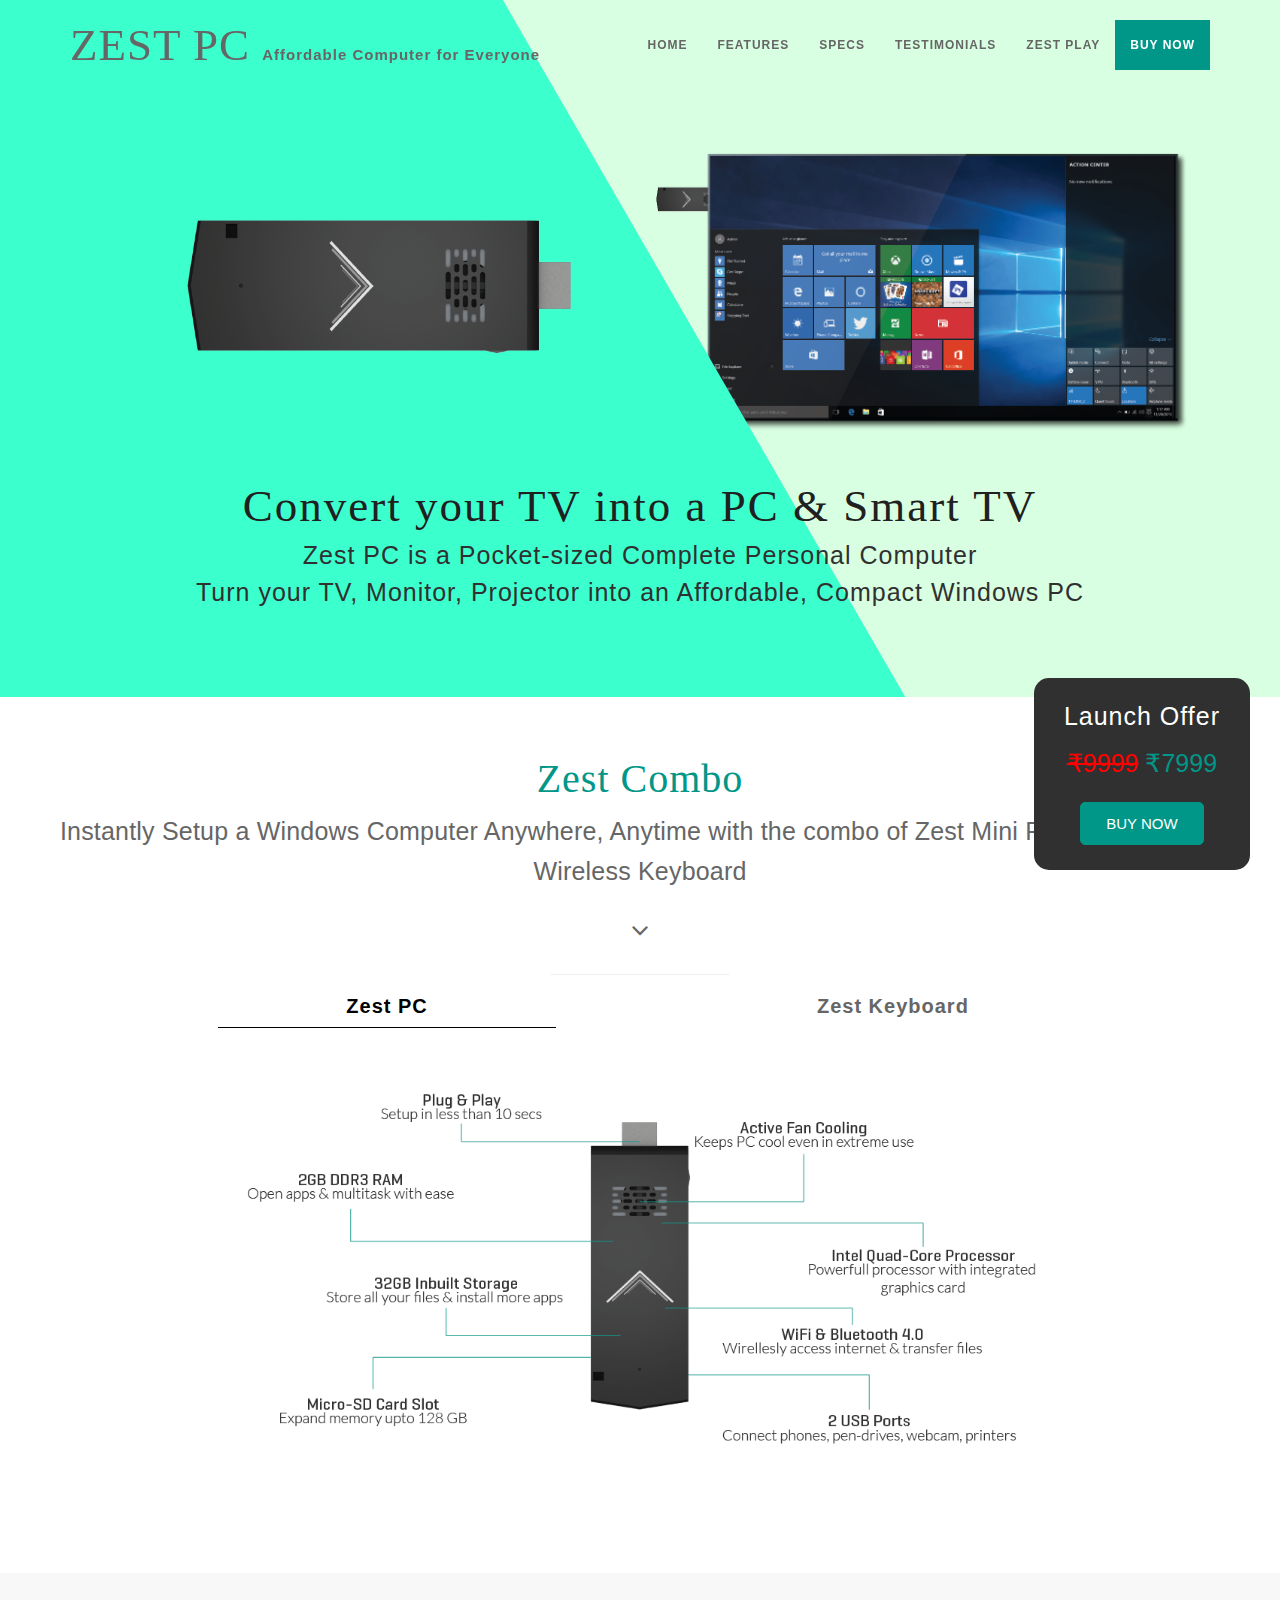
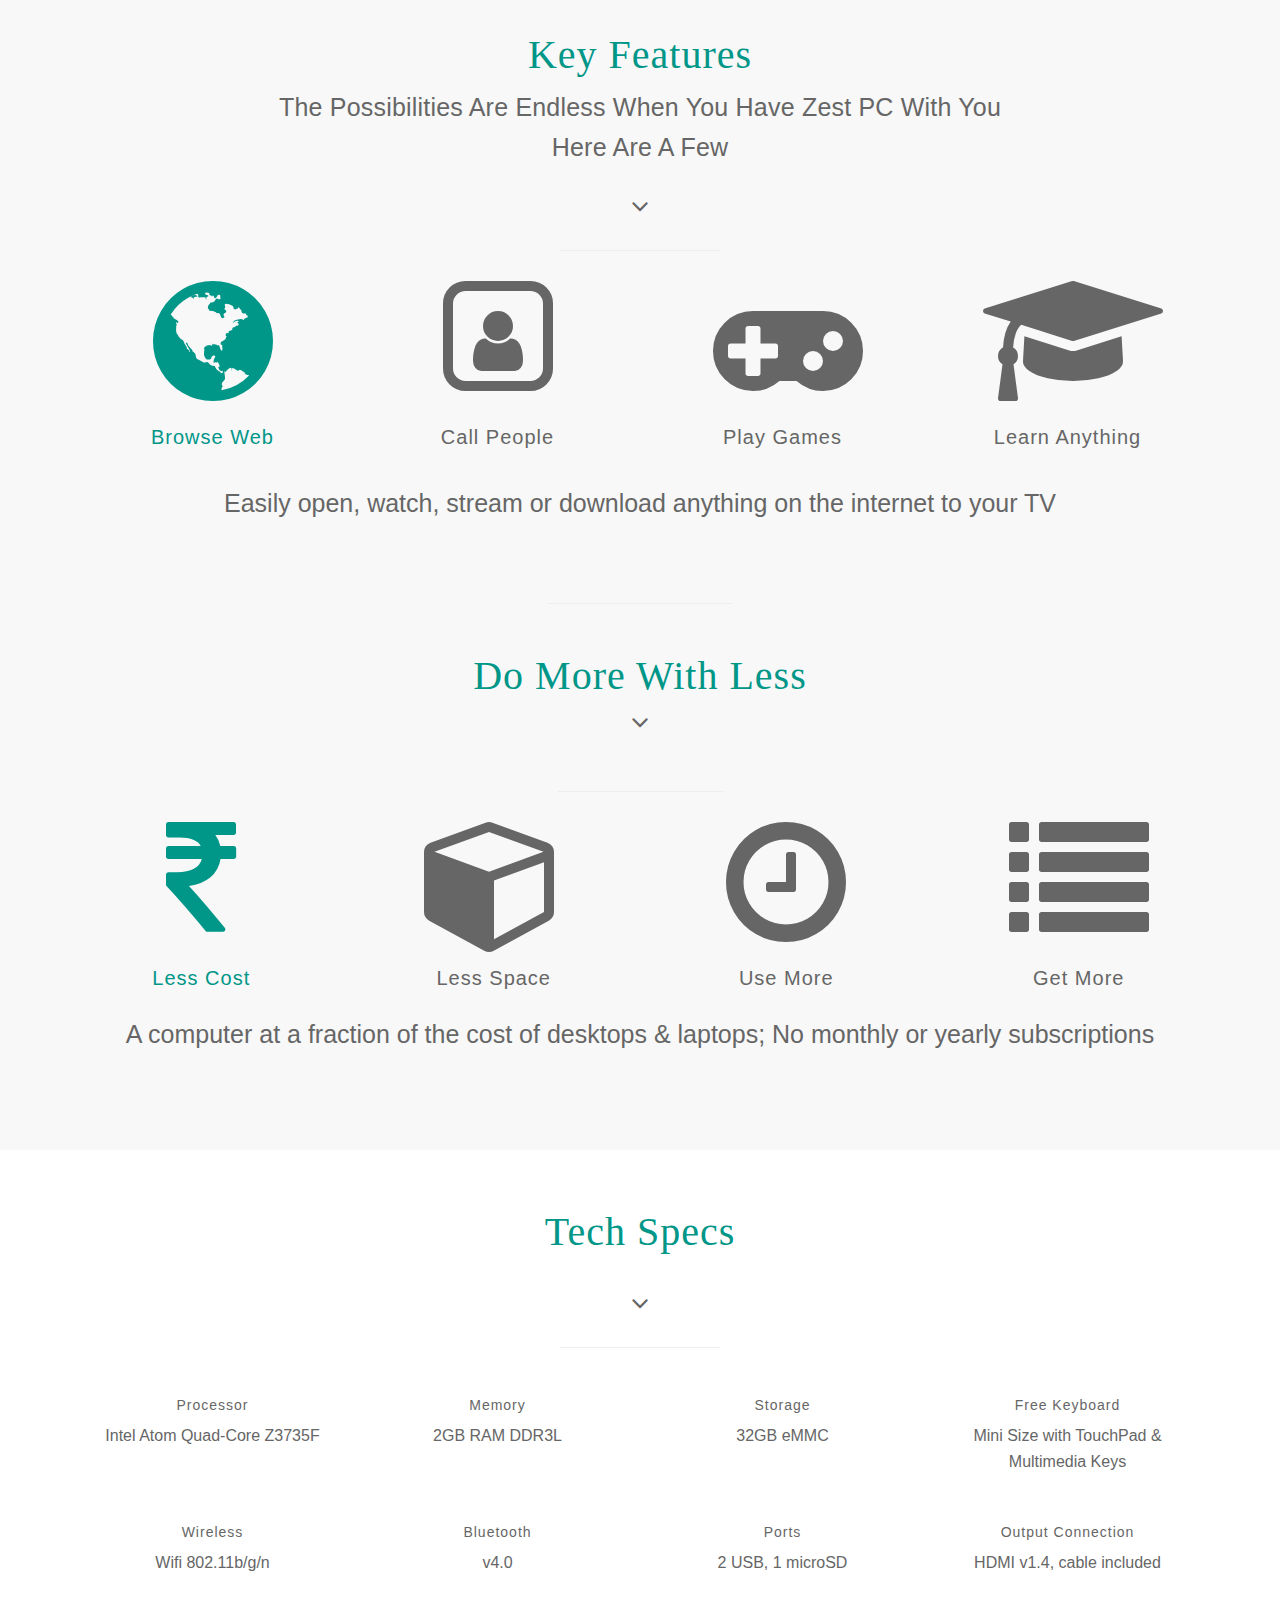
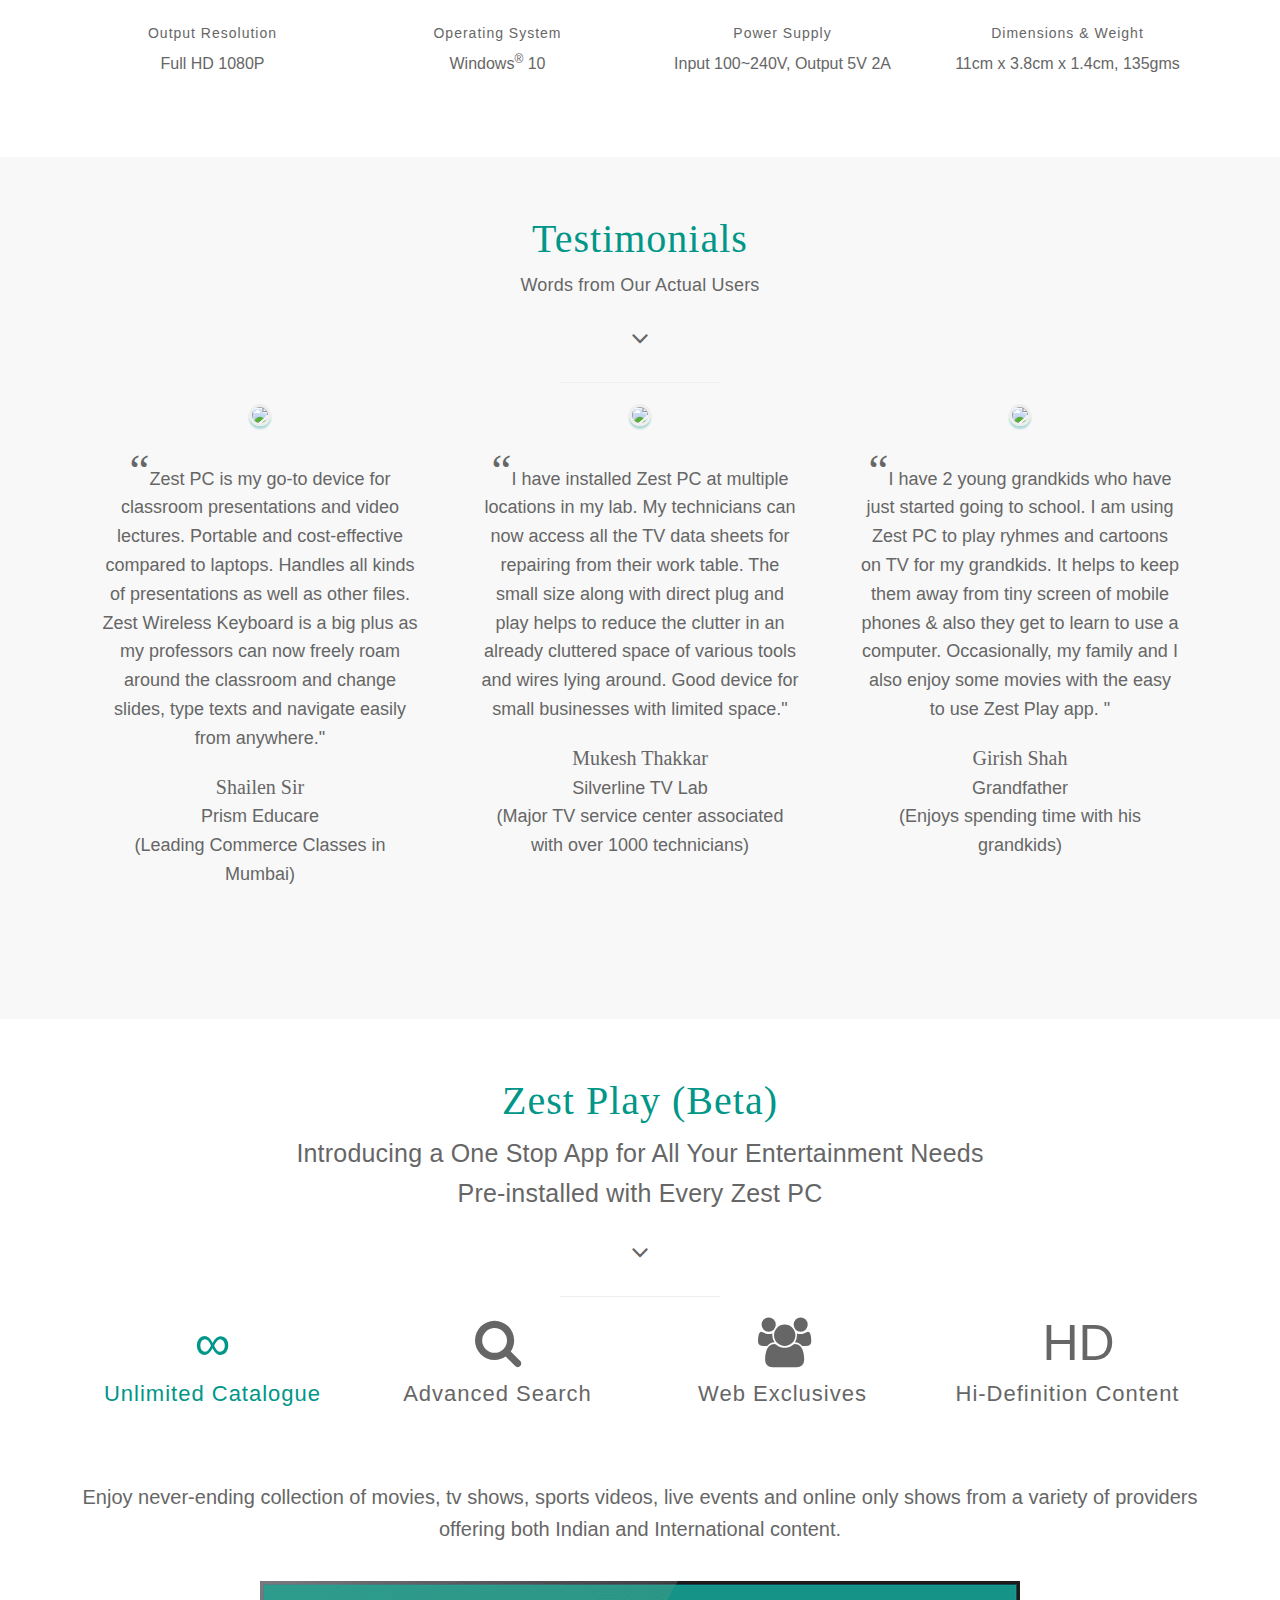
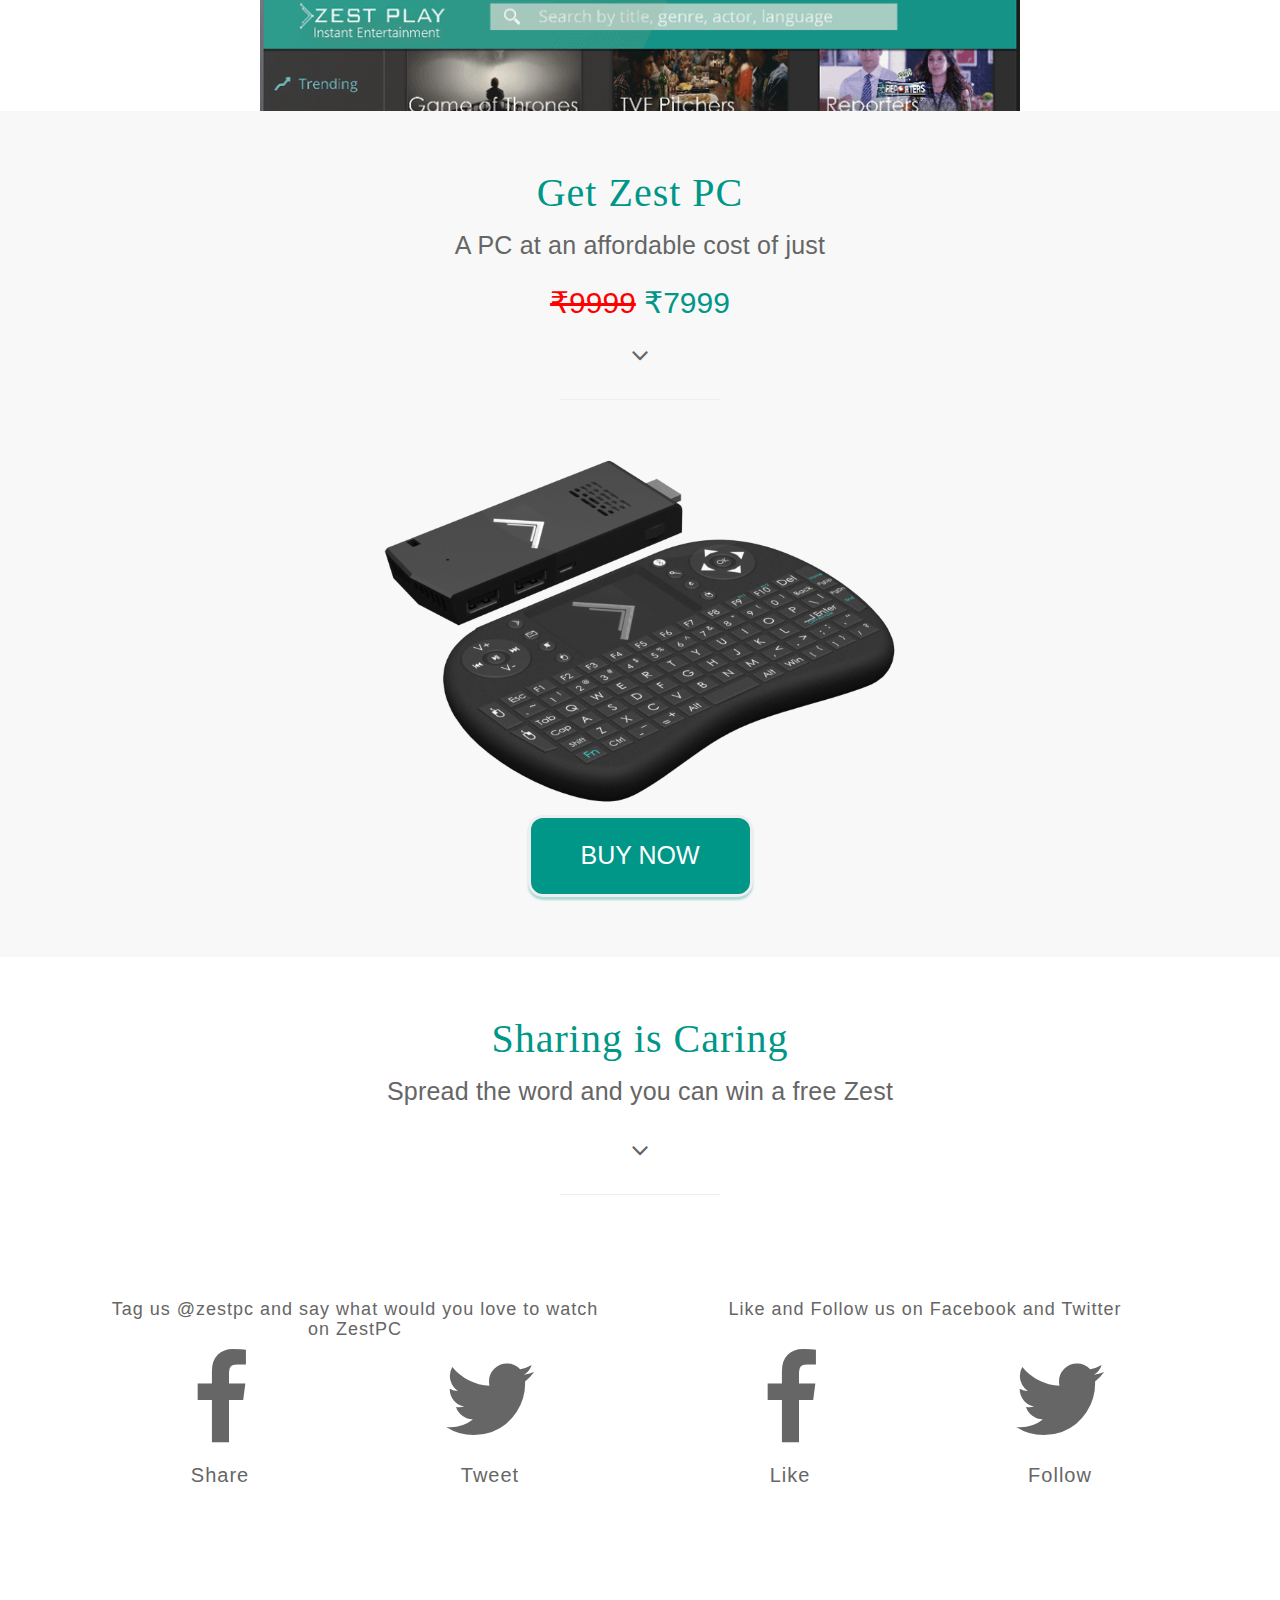
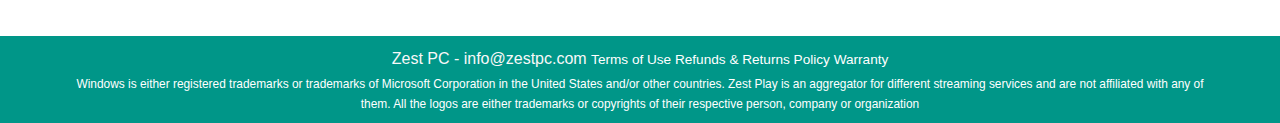
==== index.html @ 12e84c89 "overhaul" ====
<!DOCTYPE html>
<html lang="en">

<head>
    <meta charset="utf-8">
    <meta name="viewport" content="width=device-width, initial-scale=1.0">
    <meta name="description" content="Get much more from your TV. Change the way you use it">
    <meta name="author" content="Zest PC">


    <title>Zest PC - Affordable Computer for Everyone</title>
    <link rel="icon" href="img/icon-128.png" type="image/png" sizes="128x128">

    <meta property="og:url"           content="http://zestpc.com/" />
    <!--<meta property="og:type"          content="website" />-->
    <meta property="og:title"         content="ZestPC" />
    <meta property="og:description"   content="The Future of TV is Here! Zest is a Pocket-sized Mini Box That Transforms Your TV to a Computer" />
    <meta property="og:image"         content="http://zestpc.com/img/og_image_1.png" />
    <meta property="og:image:width" content="200" />
    <meta property="og:image:height" content="200" />

    <!-- Bootstrap Core CSS -->
    <!--<link rel="stylesheet" href="https://maxcdn.bootstrapcdn.com/bootstrap/3.3.6/css/bootstrap.min.css">-->
    <link rel="stylesheet" href="css/bootstrap.min.css">

    <!-- Fonts -->
    <link rel="stylesheet" href="https://maxcdn.bootstrapcdn.com/font-awesome/4.4.0/css/font-awesome.min.css">
    <!--<link href="https://cdnjs.cloudflare.com/ajax/libs/animate.css/3.4.0/animate.min.css" rel="stylesheet"/>-->

    <link href="css/style.css" rel="stylesheet">
    <link href="color/default.css" rel="stylesheet">

    <!-- GA -->
    <script>
        (function(i,s,o,g,r,a,m){i['GoogleAnalyticsObject']=r;i[r]=i[r]||function(){
                    (i[r].q=i[r].q||[]).push(arguments)},i[r].l=1*new Date();a=s.createElement(o),
                m=s.getElementsByTagName(o)[0];a.async=1;a.src=g;m.parentNode.insertBefore(a,m)
        })(window,document,'script','https://www.google-analytics.com/analytics.js','ga');

        ga('create', 'UA-68046392-1', 'auto');
        ga('send', 'pageview');

    </script>

</head>

<body id="page-top" data-spy="scroll" data-target=".navbar-custom">
<!-- Load Facebook SDK for JavaScript -->

<div class="float-btn hidden-sm hidden-xs">
    <h2>Launch Offer</h2>
    <div class="float-price">
        <s class="error">&#x20b9;9999</s>
        <span class="success">&#x20b9;7999</span>
    </div>
    <a class="btn btn-skin float-get-btn" target="_blank" href="https://secure.ccavenue.com/transaction/txn/shopcart/AVIH07CK26AS52HISA,8976,INR,http://zestpc.com">Buy Now</a>
    <!--<p class="info">
        Buy Now
    </p>-->
</div>

<div class="float-btn-sm visible-sm visible-xs">
    <div class="row vertical-center">
        <div class="col-xs-4 paddingbot-0">
            <h2>Launch Offer</h2>
            <!--<a class="btn btn-skin float-get-btn">Introductory Offer</a>-->
        </div>
        <div class="col-xs-4 paddingbot-0">
            <span class="float-price">
                <s class="error">&#x20b9;9999</s>
                <span class="success">&#x20b9;7999</span>
            </span>
        </div>
        <div class="col-xs-4 paddingbot-0">
            <a class="btn btn-skin float-get-btn" target="_blank" href="https://secure.ccavenue.com/transaction/txn/shopcart/AVIH07CK26AS52HISA,8976,INR,http://zestpc.com">Buy Now</a>
        </div>
    </div>
</div>

<!-- Preloader -->
<!--<div id="preloader">
    <div id="load"></div>
</div>-->

<nav class="navbar navbar-custom navbar-fixed-top" role="navigation">
    <div class="container">
        <div class="navbar-header page-scroll">
            <button type="button" class="navbar-toggle" data-toggle="collapse" data-target=".navbar-main-collapse">
                <i class="fa fa-bars"></i>
            </button>
            <div class="navbar-brand" >
                <a href="#intro" class="title-name">
                    ZEST PC
                </a>
                <span class="hidden-xs">Affordable Computer for Everyone</span>
            </div>
        </div>

        <!-- Collect the nav links, forms, and other content for toggling -->
        <div class="collapse navbar-collapse navbar-right navbar-main-collapse">
            <ul class="nav navbar-nav">
                <li class="active"><a href="#intro">Home</a></li>
                <li><a href="#features">Features</a></li>
                <li><a href="#specs">Specs</a></li>
                <li><a href="#testimonials">Testimonials</a></li>
                <li><a href="#play">Zest Play</a></li>
                <li><a class="buy-btn" target="_blank" href="https://secure.ccavenue.com/transaction/txn/shopcart/AVIH07CK26AS52HISA,8976,INR,http://zestpc.com">Buy Now</a></li>
            </ul>
        </div>
        <!-- /.navbar-collapse -->
    </div>
    <!-- /.container -->
</nav>
<!-- Section: intro -->
<section id="intro" class="intro">
    <div class="">
        <div class="slant"></div>
        <div class="background"></div>
    </div>
    <div class="container-fluid">
        <div class="row">
            <div class="col-sm-5 col-sm-offset-1">
                <div class="featured-main">
                    <img src="img/Stick_Horizontal.png">
                </div>
            </div>
            <div class="col-sm-6 hidden-xs">
                <div class="featured">
                    <img style="width: 100%" src="img/TV_stick.png" alt="TV">
                </div>
            </div>
            <div class="col-sm-12 intro-text">
                <h2>Convert your TV into a PC & Smart TV</h2>
                <h4>Zest PC is a Pocket-sized Complete Personal Computer</h4>
                <h4>Turn your TV, Monitor, Projector into an Affordable, Compact Windows PC</h4>
            </div>
            <div class="col-sm-6 visible-xs">
                <div class="featured">
                    <img style="width: 100%" src="img/TV_stick.png" alt="TV">
                </div>
            </div>
        </div>
    </div>
</section>

<!-- /Section: intro -->

<!-- Section: Zest Kit -->
<section id="zest-pc" class="home-section text-center">
    <div class="heading-about">
        <div class="container-fluid">
            <div class="row">
                <div class="col-xs-12">
                    <div class="section-heading">
                        <h2>Zest Combo</h2>
                        <p class="info">
                            <!--Zest Combo Consists of Zest Mini PC and Zest Mini Wireless Keyboard<br>-->
                            Instantly Setup a Windows Computer Anywhere, Anytime with the combo of Zest Mini PC and Zest Mini Wireless Keyboard
                        </p>
                        <i class="fa fa-2x fa-angle-down"></i>
                    </div>
                </div>
            </div>
        </div>
    </div>
    <div class="container-fluid">
        <div class="row">
            <div class="col-lg-2 col-lg-offset-5">
                <hr class="marginbot-20">
            </div>
        </div>
        <div class="row marginbot-50">
            <div class="col-md-10 col-md-offset-1">
                <div class="row marginbot-40">
                    <div class="col-xs-6 col-sm-4 col-sm-offset-1 featured-box highlight">
                        <div class="featured-title">
                            <h5>Zest PC</h5>
                        </div>
                    </div>
                    <div class="col-xs-6 col-sm-4 col-sm-offset-2 featured-box">
                        <div class="featured-title">
                            <h5>Zest Keyboard</h5>
                        </div>
                    </div>
                </div>
                <!--<div class="marginbot-50"></div>-->
                <div>
                    <div class="featured-images" id="featured-images">

                    </div>
                </div>
            </div>
        </div>
    </div>
</section>

<!-- /Section: Zest PC & Keyboard -->

<!-- Section: features -->
<section id="features" class="home-section text-center bg-gray">

    <div class="heading-about">
        <div class="container">
            <div class="row">
                <div class="col-xs-12">
                    <div class="section-heading">
                        <h2>Key Features</h2>
                        <p class="info">
                            The Possibilities Are Endless When You Have Zest PC With You<br>
                            Here Are A Few
                        </p>
                        <i class="fa fa-2x fa-angle-down"></i>
                    </div>
                </div>
            </div>
        </div>
    </div>
    <div class="container">
        <div class="row">
            <div class="col-xs-2 col-xs-offset-5">
                <hr class="marginbot-20">
            </div>
        </div>
        <div class="row marginbot-10">
            <div class="col-xs-6 col-sm-3 col-md-3 feature-box highlight">
                <div class="">
                    <div class="">
                        <div class="feature-icon">
                            <span class="fa-stack fa-5x">
                                <i class="fa fa-globe fa-stack-2x"></i>
                            </span>
                        </div>
                        <div class="feature-title paddingbot-15">
                            <h5>Browse Web</h5>
                        </div>
                    </div>
                </div>
            </div>
            <div class="col-xs-6 col-sm-3 col-md-3 feature-box">
                <div class="">
                    <div class="">
                        <div class="feature-icon">
                            <span class="fa-stack fa-5x">
                                <i class="fa fa-square-o fa-stack-2x"></i>
                                <i class="fa fa-user fa-stack-1x"></i>
                            </span>
                        </div>
                        <div class="feature-title paddingbot-15">
                            <h5>Call People</h5>
                        </div>
                    </div>
                </div>
            </div>
            <div class="col-xs-6 col-sm-3 col-md-3 feature-box">
                <div class="">
                    <div class="">
                        <div class="feature-icon">
                            <span class="fa-stack fa-5x">
                                <i class="fa fa-gamepad fa-stack-2x"></i>
                            </span>
                        </div>
                        <div class="feature-title paddingbot-15">
                            <h5>Play Games</h5>
                        </div>
                    </div>
                </div>
            </div>
            <div class="col-xs-6 col-sm-3 col-md-3 feature-box">
                <div class="">
                    <div class="">
                        <div class="feature-icon">
                            <span class="fa-stack fa-5x">
                                <i class="fa fa-graduation-cap fa-stack-2x"></i>
                            </span>
                        </div>
                        <div class="feature-title paddingbot-15">
                            <h5>Learn Anything</h5>
                        </div>
                    </div>
                </div>
            </div>
        </div>
        <div class="row marginbot-50">
            <div class="col-xs-12 ">
                <div class="my-hide">
                    <p>Hidden Text</p>
                </div>
                <div class="feature-desc active">
                    <p>Easily open, watch, stream or download anything on the internet to your TV</p>
                </div>
                <div class="feature-desc">
                    <p>Use your favorite apps to voice/video chat with your friends and family</p>
                </div>
                <div class="feature-desc">
                    <p>Have fun playing installed, online or streaming games from the comfort of your couch</p>
                </div>
                <div class="feature-desc">
                    <p>From cooking to coding, enjoy learning curricular and extra-curricular things with a host of online & offline tools</p>
                </div>
            </div>
        </div>
    </div>
    <div class="row">
        <div class="col-lg-2 col-lg-offset-5">
            <hr class="marginbot-50">
        </div>
    </div>
    <div class="heading-about">
        <div class="container">
            <div class="row">
                <div class="col-lg-8 col-lg-offset-2">
                    <div class="section-heading">
                        <h2>Do More With Less</h2>
                        <i class="fa fa-2x fa-angle-down"></i>
                    </div>
                </div>
            </div>
        </div>
    </div>
    <div class="container paddingbot-25">
        <div class="row">
            <div class="col-xs-2 col-xs-offset-5">
                <hr class="marginbot-20">
            </div>
        </div>
        <div class="row">
            <div class="col-xs-6 col-sm-3 col-md-3 do-box highlight">
                <div class="">
                    <div class="">
                        <div class="do-icon">
                            <span class="fa-stack fa-5x">
                                <i class="fa fa-rupee fa-stack-2x"></i>
                            </span>
                        </div>
                        <div class="do-title paddingbot-15">
                            <h5>Less Cost</h5>
                        </div>
                    </div>
                </div>
            </div>
            <div class="col-xs-6 col-sm-3 col-md-3 do-box">
                <div class="">
                    <div class="">
                        <div class="do-icon">
                            <span class="fa-stack fa-5x">
                                <i class="fa fa-cube fa-stack-2x"></i>
                            </span>
                        </div>
                        <div class="do-title paddingbot-15">
                            <h5>Less Space</h5>
                        </div>
                    </div>
                </div>
            </div>
            <div class="col-xs-6 col-sm-3 col-md-3 do-box">
                <div class="">
                    <div class="">
                        <div class="do-icon">
                            <span class="fa-stack fa-5x">
                                <i class="fa fa-clock-o fa-stack-2x"></i>
                            </span>
                        </div>
                        <div class="do-title paddingbot-15">
                            <h5>Use More</h5>
                        </div>
                    </div>
                </div>
            </div>
            <div class="col-xs-6 col-sm-3 col-md-3 do-box">
                <div class="">
                    <div class="">
                        <div class="do-icon">
                            <span class="fa-stack fa-5x">
                                <i class="fa fa-list fa-stack-2x"></i>
                            </span>
                        </div>
                        <div class="do-title paddingbot-15">
                            <h5>Get More</h5>
                        </div>
                    </div>
                </div>
            </div>
        </div>
        <div class="row marginbot-50">
            <div class="col-xs-12 ">
                <div class="do-desc active">
                    <p>A computer at a fraction of the cost of desktops & laptops; No monthly or yearly subscriptions</p>
                </div>
                <div class="do-desc">
                    <p>Zest PC fits in your palm and helps you save space compared to a desktop tower</p>
                </div>
                <div class="do-desc">
                    <p>Unlike other sticks, Zest PC remains cool even in extreme use due to its active fan cooling and aluminium heat sink</p>
                </div>
                <div class="do-desc">
                    <p>Enjoy all the tools, software and apps made for Windows<sup>&reg;</sup> now on your TV</p>
                </div>
            </div>
        </div>
    </div>
</section>
<!-- /Section: features -->

<!-- Section: specs -->

<section id="specs" class="home-section text-center">

    <div class="heading-about">
        <div class="container">
            <div class="row">
                <div class="col-lg-8 col-lg-offset-2">
                    <div class="section-heading">
                        <h2>Tech Specs</h2>
                        <p class="info">
                        </p>
                        <i class="fa fa-2x fa-angle-down"></i>
                    </div>
                </div>
            </div>
        </div>
    </div>
    <div class="container">
        <div class="row">
            <div class="col-xs-2 col-xs-offset-5">
                <hr class="marginbot-50">
            </div>
        </div>
        <div class="row">
            <div class="col-sm-3 col-md-3">
                <div class="">
                    <div class="specs-box">
                        <div class="specs-desc">
                            <h5>Processor</h5>
                            <p>Intel Atom Quad-Core Z3735F</p>
                        </div>
                    </div>
                </div>
            </div>
            <div class="col-sm-3 col-md-3">
                <div class="">
                    <div class="specs-box">
                        <div class="specs-desc">
                            <h5>Memory</h5>
                            <p>2GB RAM DDR3L</p>
                        </div>
                    </div>
                </div>
            </div>
            <div class="col-sm-3 col-md-3">
                <div class="">
                    <div class="specs-box">
                        <div class="specs-desc">
                            <h5>Storage</h5>
                            <p>32GB eMMC</p>
                        </div>
                    </div>
                </div>
            </div>
            <div class="col-sm-3 col-md-3">
                <div class="">
                    <div class="specs-box">
                        <div class="specs-desc">
                            <h5>Free Keyboard</h5>
                            <p>Mini Size with TouchPad & Multimedia Keys</p>
                        </div>
                    </div>
                </div>
            </div>
            <div class="col-sm-12">
                <div class="marginbot-30">
                </div>
            </div>
            <div class="col-sm-3 col-md-3">
                <div class="">
                    <div class="specs-box">
                        <div class="specs-desc">
                            <h5>Wireless</h5>
                            <p>Wifi 802.11b/g/n</p>
                        </div>
                    </div>
                </div>
            </div>
            <div class="col-sm-3 col-md-3">
                <div class="">
                    <div class="specs-box">
                        <div class="specs-desc">
                            <h5>Bluetooth</h5>
                            <p>v4.0</p>
                        </div>
                    </div>
                </div>
            </div>
            <div class="col-sm-3 col-md-3">
                <div class="">
                    <div class="specs-box">
                        <div class="specs-desc">
                            <h5>Ports</h5>
                            <p>2 USB, 1 microSD</p>
                        </div>
                    </div>
                </div>
            </div>
            <div class="col-sm-3 col-md-3">
                <div class="">
                    <div class="specs-box">
                        <div class="specs-desc">
                            <h5>Output Connection</h5>
                            <p>HDMI v1.4, cable included</p>
                        </div>
                    </div>
                </div>
            </div>
            <div class="col-sm-12">
                <div class="marginbot-30">
                </div>
            </div>
            <div class="col-sm-3 col-md-3">
                <div class="">
                    <div class="specs-box">
                        <div class="specs-desc">
                            <h5>Output Resolution</h5>
                            <p>Full HD 1080P</p>
                        </div>
                    </div>
                </div>
            </div>
            <div class="col-sm-3 col-md-3">
                <div class="">
                    <div class="specs-box">
                        <div class="specs-desc">
                            <h5>Operating System</h5>
                            <p>Windows<sup>&reg;</sup> 10</p>
                        </div>
                    </div>
                </div>
            </div>
            <div class="col-sm-3 col-md-3">
                <div class="">
                    <div class="specs-box">
                        <div class="specs-desc">
                            <h5>Power Supply</h5>
                            <p>Input 100~240V, Output 5V 2A</p>
                        </div>
                    </div>
                </div>
            </div>
            <div class="col-sm-3 col-md-3">
                <div class="">
                    <div class="specs-box">
                        <div class="specs-desc">
                            <h5>Dimensions & Weight</h5>
                            <p>11cm x 3.8cm x 1.4cm, 135gms</p>
                        </div>
                    </div>
                </div>
            </div>
        </div>
    </div>
</section>
<!-- /Section: specs -->

<!-- /Section: Testimonials -->
<section id="testimonials" class="home-section text-center bg-gray">
    <div class="heading-about">
        <div class="container-fluid">
            <div class="row">
                <div class="col-xs-12">
                    <div class="section-heading">
                        <h2>Testimonials</h2>
                        <p class="info">
                            Words from Our Actual Users
                        </p>
                        <i class="fa fa-2x fa-angle-down"></i>
                    </div>
                </div>
            </div>
        </div>
    </div>
    <div class="container">
        <div class="row">
            <div class="col-lg-2 col-lg-offset-5">
                <hr class="marginbot-20">
            </div>
        </div>
        <div class="row marginbot-50">
            <div class="col-sm-4">
                <div class="row">
                    <div class="col-xs-6 col-xs-offset-3 marginbot-30">
                        <img class="testimonial-image" src="img/Shailen_Sir_Square.jpg">
                    </div>
                    <div class="col-xs-12">
                        <p><span class="quotes">&#8220;</span>Zest PC is my go-to device for classroom presentations and video lectures. Portable and cost-effective compared to laptops.
                            Handles all kinds of presentations as well as other files. Zest Wireless Keyboard is a big plus as my professors can now freely roam around
                            the classroom and change slides, type texts and navigate easily from anywhere."
                        </p>
                        <p><span class="author">Shailen Sir</span><br> Prism Educare <br>(Leading Commerce Classes in Mumbai)</p>
                    </div>
                </div>
            </div>
            <div class="col-sm-4">
                <div class="row">
                    <div class="col-xs-6 col-xs-offset-3 marginbot-30">
                        <img class="testimonial-image" src="img/Mukesh_Thakkar_Square.jpg">
                    </div>
                    <div class="col-xs-12">
                        <p><span class="quotes">&#8220;</span>I have installed Zest PC at multiple locations in my lab. My technicians can now access all the TV data sheets for repairing from their work table.
                            The small size along with direct plug and play helps to reduce the clutter in an already cluttered space of various tools and wires lying around.
                            Good device for small businesses with limited space."
                        </p>
                        <p><span class="author">Mukesh Thakkar</span> <br> Silverline TV Lab <br>(Major TV service center associated with over 1000 technicians)</p>
                    </div>
                </div>
            </div>
            <div class="col-sm-4">
                <div class="row">
                    <div class="col-xs-6 col-xs-offset-3 marginbot-30">
                        <img class="testimonial-image" src="img/Girish_Shah_Square.jpg">
                    </div>
                    <div class="col-xs-12">
                        <p><span class="quotes">&#8220;</span>I have 2 young grandkids who have just started going to school. I am using Zest PC to play ryhmes and cartoons on
                            TV for my grandkids. It helps to keep them away from tiny screen of mobile phones & also they get to learn to use a computer. Occasionally, my family
                            and I also enjoy some movies with the easy to use Zest Play app. "
                        </p>
                        <p><span class="author">Girish Shah</span><br> Grandfather <br>(Enjoys spending time with his grandkids)</p>
                    </div>
                </div>
            </div>
        </div>
    </div>
</section>
<!-- /Section: Testimonials -->

<!-- Section: Zest Play -->
<section id="play" class="home-section text-center">
    <div class="heading-about">
        <div class="container">
            <div class="row">
                <div class="col-xs-12">
                    <div class="section-heading">
                        <h2>Zest Play (Beta)</h2>
                        <p class="info">
                            Introducing a One Stop App for All Your Entertainment Needs<br>
                            Pre-installed with Every Zest PC
                        </p>
                        <i class="fa fa-2x fa-angle-down"></i>
                    </div>
                </div>
            </div>
        </div>
    </div>
    <div class="container">
        <div class="row">
            <div class="col-lg-2 col-lg-offset-5">
                <hr class="marginbot-20">
            </div>
        </div>
        <div class="row marginbot-50">
            <div class="col-xs-6 col-sm-3 col-md-3 play-box highlight">
                <div class="">
                    <div class="">
                        <div class="play-icon">
                            <span class="fa-stack fa-5x">
                                <i class="fa fa-infinity fa-stack-2x"></i>
                            </span>
                        </div>
                        <div class="play-title paddingbot-15">
                            <h5>Unlimited Catalogue</h5>
                        </div>
                    </div>
                </div>
            </div>
            <div class="col-xs-6 col-sm-3 col-md-3 play-box">
                <div class="">
                    <div class="">
                        <div class="play-icon">
                            <span class="fa-stack fa-5x">
                                <i class="fa fa-search fa-stack-2x"></i>
                            </span>
                        </div>
                        <div class="play-title paddingbot-15">
                            <h5>Advanced Search</h5>
                        </div>
                    </div>
                </div>
            </div>
            <div class="col-xs-6 col-sm-3 col-md-3 play-box">
                <div class="">
                    <div class="">
                        <div class="play-icon">
                            <span class="fa-stack fa-5x">
                                <i class="fa fa-users fa-stack-2x"></i>
                            </span>
                        </div>
                        <div class="play-title paddingbot-15">
                            <h5>Web Exclusives</h5>
                        </div>
                    </div>
                </div>
            </div>
            <div class="col-xs-6 col-sm-3 col-md-3 play-box">
                <div class="">
                    <div class="">
                        <div class="play-icon">
                            <span class="fa-stack fa-5x">
                                <i class="fa fa-HD fa-stack-2x"></i>
                            </span>
                        </div>
                        <div class="play-title paddingbot-15">
                            <h5>Hi-Definition Content</h5>
                        </div>
                    </div>
                </div>
            </div>
        </div>
    </div>
    <div class="container">
        <div class="row marginbot-30">
            <div class="col-sm-12 paddingbot-0">
                <div class="my-hide">
                    <p>Get rid of the extra fees for HD content with your TV subscription.
                        Access thousands of hours of content in full 1080p HD at no extra cost.</p>
                </div>
                <div class="play-desc active">
                    <p>Enjoy never-ending collection of movies, tv shows, sports videos, live events and
                        online only shows from a variety of providers offering both Indian and International content.</p>
                </div>
                <div class="play-desc">
                    <p>Now you can search for a Nawazuddin Siddiqui crime thriller movie that released in 2014.
                        Search by any combination of title, actor, genre, language or year.</p>
                </div>
                <div class="play-desc">
                    <p>Watch videos and series from your favorite online only artists like TVF, AIB and many others now on your big screen TV.</p>
                </div>
                <div class="play-desc">
                    <p>Don't pay extra fees for HD content with your TV subscription.
                        Access thousands of hours of content in full 1080p HD at no extra cost.</p>
                </div>
            </div>
            <div class="col-sm-8 col-sm-offset-2 paddingbot-0">
                <div class="play-images">
                    <div class="my-hide">
                        <img src="img/TV_search.jpg">
                    </div>
                    <div class="play-image active">
                        <img src="img/TV_trending.png">
                    </div>
                    <div class="play-image">
                        <img src="img/TV_search.jpg">
                    </div>
                    <div class="play-image">
                        <img src="img/TV_webex.jpg">
                    </div>
                    <div class="play-image">
                        <img src="img/TV_HD.jpg">
                    </div>
                </div>
                <div>
                    <small>*Images are for presentational purpose only.</small>
                </div>
            </div>

        </div>
        <div class="row">

        </div>
    </div>
</section>
<!-- /Section: zest play -->

<!-- Section: contact -->
<section id="get" class="home-section text-center bg-gray">
    <div class="heading-contact">
        <div class="container">
            <div class="row">
                <div class="col-lg-8 col-lg-offset-2">
                    <div class="section-heading">
                        <h2>Get Zest PC</h2>
                        <p class="info">
                            A PC at an affordable cost of just
                        </p>
                        <p>
                            <span class="price">
                                <s class="error">&#x20b9;9999</s>
                                <span class="success">&#x20b9;7999</span><br>
                            </span>
                        </p>
                        <i class="fa fa-2x fa-angle-down"></i>
                    </div>
                </div>
            </div>
            <div class="row">
                <div class="col-xs-2 col-xs-offset-5">
                    <hr class="marginbot-50">
                </div>
            </div>
            <div class="row">
                <div class="col-sm-6 col-sm-offset-3">
                    <img src="img/bundle.png">
                </div>
            </div>
            <div class="row">
                <a class="btn btn-skin get-btn" target="_blank" href="https://secure.ccavenue.com/transaction/txn/shopcart/AVIH07CK26AS52HISA,8976,INR,http://zestpc.com">Buy Now</a>
            </div>
        </div>
    </div>
</section>

<section id="sharing" class="home-section text-center">
    <!--<div class="heading-contact">
        <div class="container">
            <div class="row">
                <div class="col-lg-8 col-lg-offset-2">
                    <div class="section-heading">
                        <h2>Get in Touch</h2>
                        <i class="fa fa-2x fa-angle-down"></i>
                    </div>
                </div>
            </div>
        </div>
    </div>-->
    <!--<div class="container">
        <div class="row">
            <div class="col-xs-2 col-xs-offset-5">
                <hr class="marginbot-50">
            </div>
        </div>
        <div class="row">
            <div class="col-lg-12">
                <div class="boxed-grey">
                    <form id="buyForm" method="post">
                        <div class="row">
                            <div class="col-md-6">
                                <div class="form-group">
                                    <label for="name">
                                        NAME*
                                    </label>
                                    <input type="text" class="form-control" id="name" style="text-transform:capitalize" placeholder="Your First and Last Name" required="required" />
                                </div>
                                <div class="form-group">
                                    <label for="email">
                                        EMAIL ADDRESS* (No Spam Guaranteed)
                                    </label>
                                    <input name="email" type="email" class="form-control" id="email"
                                           placeholder="Your Email" required="required" />
                                </div>
                            </div>
                            <div class="col-md-6">
                                <div class="form-group">
                                    <label for="city">
                                        CITY*
                                    </label>
                                    <input name="city" id="city" class="form-control"
                                           placeholder="Your City">
                                </div>
                                <div class="form-group">
                                    <label for="number">
                                        MOBILE (No Unwanted Calls/Messages Guaranteed)
                                    </label>
                                    <input name="number" type="number" id="number" class="form-control"
                                           placeholder="Your Mobile Number" pattern="[0-9]{10,10}">
                                    <input type="text" name="_gotcha" style="display:none" />
                                    <input type="hidden" name="_next" value="#"/>
                                </div>
                            </div>
                            <div class="col-md-12">
                                <span id="response"></span>
                                <button type="submit" class="btn btn-skin pull-right"
                                        id="btnContactUs">
                                    Submit
                                </button>
                            </div>
                        </div>
                    </form>
                </div>
            </div>
        </div>
    </div>-->
    <div class="heading-contact">
        <div class="container">
            <div class="row">
                <div class="col-lg-8 col-lg-offset-2">
                        <div class="section-heading">
                            <h2>Sharing is Caring</h2>
                            <p class="info">
                                Spread the word and you can win a free Zest
                            </p>
                            <i class="fa fa-2x fa-angle-down"></i>
                        </div>
                </div>
            </div>
        </div>
    </div>
    <div class="container">
        <div class="row">
            <div class="col-xs-2 col-xs-offset-5">
                <hr class="marginbot-50">
            </div>
        </div>
        <div class="row paddingbot-65">
            <div class="col-sm-6">
                <div class="row">
                    <div class="col-xs-12">
                        <div class="shareDesc">
                            <h4>Tag us @zestpc and say what would you love to watch on ZestPC</h4>
                        </div>
                    </div>
                    <div class="col-xs-6 share-box">
                        <div class="">
                            <div class="fbShareButton">
                                <div class="share-icon">
                            <span class="fa-stack fa-5x">
                                <i class="fa fa-facebook fa-stack-2x"></i>
                            </span>
                                </div>
                                <div class="share-title paddingbot-15">
                                    <h5>Share</h5>
                                    <p></p>
                                </div>
                            </div>
                        </div>
                    </div>
                    <div class="col-xs-6 share-box">
                        <div class="">
                            <div class="tweetButton">
                                <div class="share-icon">
                            <span class="fa-stack fa-5x">
                                <i class="fa fa-twitter fa-stack-2x"></i>
                            </span>
                                </div>
                                <div class="share-title paddingbot-15">
                                    <h5>Tweet</h5>
                                    <p></p>
                                </div>
                            </div>
                        </div>
                    </div>
                </div>
            </div>
            <div class="col-sm-6">
                <div class="row">
                    <div class="col-xs-12">
                        <div class="followDesc">
                            <h4>Like and Follow us on Facebook and Twitter<br><span style="visibility: hidden">dasd</span> </h4>
                        </div>
                    </div>
                    <div class="col-xs-6 share-box">
                        <div class="">
                            <div class="fbLikeButton">
                                <div class="share-icon">
                            <span class="fa-stack fa-5x">
                                <i class="fa fa-facebook fa-stack-2x"></i>
                            </span>
                                </div>
                                <div class="share-title paddingbot-15">
                                    <h5>Like</h5>
                                    <p></p>
                                </div>
                            </div>
                        </div>
                    </div>
                    <div class="col-xs-6 share-box">
                        <div class="">
                            <div class="followButton">
                                <div class="share-icon">
                            <span class="fa-stack fa-5x">
                                <i class="fa fa-twitter fa-stack-2x"></i>
                            </span>
                                </div>
                                <div class="share-title paddingbot-15">
                                    <h5>Follow</h5>
                                    <p></p>
                                </div>
                            </div>
                        </div>
                    </div>
                </div>
            </div>
        </div>
    </div>
</section>

<!-- /Section: contact -->

<footer>
    <div class="container">
        <p>Zest PC - info@zestpc.com
            <small>
                <a href="/Terms_of_Use.pdf" target="_blank">Terms of Use</a>
                <a href="/Refund&Returns.pdf" target="_blank">Refunds & Returns Policy</a>
                <a href="/Warranty.pdf" target="_blank">Warranty</a>
            </small>
        </p>
        <small>Windows is either registered trademarks or trademarks of Microsoft Corporation in the United States and/or other countries. Zest Play is an aggregator for different streaming services and are not affiliated with any of them. All the logos are either trademarks or copyrights of their respective person, company or organization </small>
    </div>
</footer>

<!-- Core JavaScript Files -->
<script src="https://ajax.googleapis.com/ajax/libs/jquery/1.11.3/jquery.min.js"></script>
<script src="js/bootstrap.min.js"></script>
<script src="http://cdnjs.cloudflare.com/ajax/libs/jquery-easing/1.3/jquery.easing.min.js"></script>
<!--<script src="http://cdnjs.cloudflare.com/ajax/libs/jquery-scrollTo/2.1.0/jquery.scrollTo.min.js"></script>-->
<!--<script src="https://cdnjs.cloudflare.com/ajax/libs/wow/1.1.2/wow.min.js"></script>-->
<!--<script src="https://cdnjs.cloudflare.com/ajax/libs/jquery.lazyload/1.9.1/jquery.lazyload.min.js"></script>-->
<!--<script type="text/javascript" src="http://www.parsecdn.com/js/parse-1.5.0.min.js"></script>-->
<!-- Custom Theme JavaScript -->
<script src="js/custom.js"></script>

</body>

</html>
---- css/style.css ----
@font-face {
    font-family: "Bank Gothic Light BT";
    src: url('../fonts/bgothl.eot');
    src: url('../fonts/bgothl.eot?#iefix') format('embedded-opentype');
    src: url('../fonts/bgothl.woff') format('woff'),
    url('../fonts/bgothl.ttf') format('truetype');
}
@font-face {
    font-family: 'Geogrotesque';
    src: url('../fonts/geogrotesque-regular-webfont.eot');
    src: url('../fonts/geogrotesque-regular-webfont.eot?#iefix') format('embedded-opentype'),
    url('../fonts/geogrotesque-regular-webfont.woff') format('woff'),
    url('../fonts/geogrotesque-regular-webfont.ttf')  format('truetype'),
    url('../fonts/geogrotesque-regular-webfont.svg#svgFontName') format('svg');
}

.fa-infinity:before {
    font-family: "Helvetica Neue Light", "HelveticaNeue-Light", "Helvetica Neue", Calibri, Helvetica, Arial !important;
    content: '\221E';
    speak: none;
}

.fa-HD:before {
    font-family: "Helvetica Neue Light", "HelveticaNeue-Light", "Helvetica Neue", Calibri, Helvetica, Arial !important;
    content: 'HD';
    speak: none;
}

.wow {
    visibility: visible !important;
}

body {
    width: 100%;
    height: 100%;
    font-family: 'Lato',Helvetica, sans-serif;
	font-weight: 300;
    color: #666;
    background-color: #fff;
}

html {
    width: 100%;
    height: 100%;
}

.row {
    margin-left: auto !important;
    margin-right: auto !important;
}

h1,
h2,
h3,
h4,
h5,
h6 {
    margin: 0 0 10px ;
    /*font-family: Montserrat,sans-serif;*/
    /*font-weight: 700;*/
    letter-spacing: 1px;
}

p {
    margin: 0 0 20px;
    font-size: 16px;
    line-height: 1.6em;
}

p.lead {
	font-weight: 600;
}

a {
    color: #28c3ab;
    -webkit-transition: all .2s ease-in-out;
    -moz-transition: all .2s ease-in-out;
    transition: all .2s ease-in-out;
}

a:hover,
a:focus {
    text-decoration: none;
    color: #176e61;
}

.light {
    font-weight: 400;
}

.float-text{
    position: absolute;
    bottom: 10px;
}

.navbar {
    margin-bottom: 0;
    border-bottom: 1px solid rgba(255,255,255,.3);
}

.navbar-brand {
  height: 40px;
  padding: 5px 15px;
  font-size: 15px;
  line-height: 1em;
    color: #666;
    font-weight: 700;

}

.navbar-brand .title-name{
  color: #666;
  font-size: 45px;
  line-height: 40px;
  font-weight: 500;
  font-family: "Bank Gothic Light BT";
  letter-spacing: 1px;
}

@media (max-width: 767px) {
  .navbar-brand .title-name{
      font-size: 35px;
  }

  .navbar-brand{
      font-size: 12px;
  }
}

.navbar-custom.top-nav-collapse .navbar-brand{
    color: #fff;
}

.navbar-custom.top-nav-collapse .navbar-brand .title-name{
    color: #fff;
}

.navbar-brand:focus {
    outline: 0;
}

.nav.navbar-nav {
    background-color: rgba(255,255,255,0);
}

.navbar-custom.top-nav-collapse .nav.navbar-nav {
    background-color: rgba(0,0,0,0);
}


.navbar-custom ul.nav li a {
	font-size: 12px;
	letter-spacing: 1px;
    color: #666;
	text-transform: uppercase;
	font-weight: 700;
}

.navbar-custom ul.nav li a.buy-btn{
    color: #fff;
    background-color: #009688;
}

.navbar-custom ul.nav li a.buy-btn:hover{
    color: #fff;
    background-color: #666;
    border-color: #666;
}

.navbar-custom.top-nav-collapse ul.nav li a {
	    -webkit-transition: all .2s ease-in-out;
    -moz-transition: all .2s ease-in-out;
    transition: all .2s ease-in-out;
	color: #fff;
}

.navbar-custom.top-nav-collapse ul.nav li a.buy-btn{
    color: #fff;
}

.navbar-custom .nav li a:hover {
    background-color: rgba(255,255,255,.2);
}

.navbar-custom .nav li.active {
    background-color: rgba(255,255,255,0);
}

.navbar-custom.top-nav-collapse .nav li a:hover,
.navbar-custom.top-nav-collapse .nav li a:focus,
.navbar-custom.top-nav-collapse .nav li.active {
    outline: 0;
    background-color: rgba(255,255,255,.2);
}

.navbar-toggle {
    padding: 4px 6px;
    font-size: 14px;
    color: #000;
}

.top-nav-collapse .navbar-toggle{
    color: #fff;
}

.navbar-toggle:focus,
.navbar-toggle:active {
    outline: 0;
}

.white-text{
    color: white;
    font-size: 18px;
}

/* loader */
#preloader {
    background: #fff;
    bottom: 0;
    height: 100%;
    left: 0;
    position: fixed;
    right: 0;
    top: 0;
    width: 100%;
    z-index: 999;
}

@keyframes boxSpin{
  0%{
    transform: translate(-10px, 0px);
  }
  25%{
    transform: translate(10px, 10px);
  }
  50%{
    transform: translate(10px, -10px);
  }
  75%{
    transform: translate(-10px, -10px);
  }
  100%{
    transform: translate(-10px, 10px);
  }
}

@keyframes shadowSpin{
  0%{
    box-shadow: 10px -10px #D8FFE1, -10px 10px #D8FFE1;
  }
  25%{
    box-shadow: 10px 10px #D8FFE1, -10px -10px #D8FFE1;
  }
  50%{
    box-shadow: -10px 10px #D8FFE1, 10px -10px #D8FFE1;
  }
  75%{
    box-shadow: -10px -10px #D8FFE1, 10px 10px #D8FFE1;
  }
  100%{
    box-shadow: 10px -10px #D8FFE1, -10px 10px #D8FFE1;
  }
}

#load {
  z-index: 9999;
  background-color: #009688;
  opacity: 0.75;
  width: 10px;
  height: 10px;
  position: absolute;
  top: 50%;
  margin: -5px auto 0 auto;
  left: 0;
  right: 0;
  border-radius: 0px;
  border: 5px solid #009688;
  box-shadow: 10px 0px #39CCCC, 10px 0px #01FF70;
  animation: shadowSpin 1s ease-in-out infinite;
}

/* misc */
hr {
  margin-top: 10px;
}

/* margins */
@media (min-width: 767px) {
    .marginbot-0{margin-bottom:0 !important;}
    .marginbot-10{margin-bottom:10px !important;}
    .marginbot-20{margin-bottom:20px !important;}
    .marginbot-30{margin-bottom:30px !important;}
    .marginbot-40{margin-bottom:40px !important;}
    .marginbot-50{margin-bottom:50px !important;}
    .sidemarginbot-10{margin: 0 1px}
}


/* paddings */
.paddingbot-0{
    padding: 0 !important;
}

.paddingbot-5{
    padding: 5px 0;
}

.paddingbot-15{
    padding: 15px 0;
}

.paddingbot-25{
    padding: 25px 0;
}

.paddingbot-65{
    padding: 55px 0;
}

/* ===========================
--- General sections
============================ */

.home-section {
    padding-top: 60px;
    padding-bottom: 60px;
	display:block;
    position:relative;
    z-index:120;
}


.section-heading h2 {
	font-size: 40px;
    font-family: "Geogrotesque";
    letter-spacing: 1px;
}
.section-heading i {
	margin-bottom: 20px;
}


/*Background Colors*/

.bg-gray {
	background: #f8f8f8;
}

/* --- section color var --- */

.text-light {
	color: #fff;
}

.info {
    font-size: 25px;
    letter-spacing: 0.2px;
    padding: 0 15px 5px 15px;
}

h2{
    color: #009688;
    text-transform: none;
    font-weight: 500;
}

h4{
    font-weight: 300;
}

img{
    width: 100%;
}

.float-btn{
     position: fixed;
     bottom: 30px;
     right: 30px;
     /*cursor: pointer;*/
     z-index: 1000;
     background-color: #303030;
     text-align: center;
     color: #000;
     /*width: 375px;*/
     /*height: 175px;*/
     border-radius: 15px;
 }

.float-btn-sm{
    position: fixed;
    bottom: 0px;
    width: 100%;
    /*cursor: pointer;*/
    z-index: 1000;
    background-color: #303030;
    text-align: center;
    color: #000;
    /*width: 375px;*/
    /*height: 175px;*/
}

.float-btn h2{
    margin: 25px 30px 0px 30px;
    color: #fff;
    vertical-align: middle;
}

.float-btn-sm h2{
    margin: auto 0;
    padding: 10px 0px;
    color: #fff;
    font-size: 22px;
}

.float-get-btn{
    font-size: 15px;
    /*text-transform: none;*/
    padding: 10px 25px;
    margin: 5px 0 25px 0;
    border-radius: 5px;
}

.float-btn-sm .float-get-btn{
    font-size: 15px;
    /*text-transform: none;*/
    padding: 10px 10px;
    margin: 15px 0;
    border-radius: 5px;
}

.float-price{
    font-size: 30px;
    margin: 15px 0;
}

.float-btn-sm .float-price{
    font-size: 22px;
}

.vertical-center {
    display: flex;
    align-items: center;
}

@media (max-width: 1920px) {
    .float-btn h2{
        font-size: 25px;
    }

    .float-get-btn{
        font-size: 15px;
    }

    .float-price{
        font-size: 25px;
    }
}

/* ===========================
--- Intro
============================ */

.intro {
	width:100%;
	position:relative;
    background: #d8ffe1;
    /*background: -webkit-radial-gradient(red 5%, green 15%, blue 60%);
    background: -o-radial-gradient(red 5%, green 15%, blue 60%);
    background: -moz-radial-gradient(red 5%, green 15%, blue 60%);
    background: radial-gradient(farthest-side at 80% 55%, #8744e8, #5133AB);*/
}

#intro.intro {
	padding:120px 0 80px 0;
}

.intro .intro-text{
	text-align: center;
    margin: 30px 0 0 0;
    position: relative;
    z-index: 100;
}

.intro .intro-text h2 {
	text-shadow: none;
	font-size: 25px;
	/*line-height: 60px;*/
	font-weight: 400;
	font-family: "Geogrotesque";
    color: #202020;
	background-color: rgba(0, 0, 0, 0);
	text-decoration: none;
	border-width: 0px;
	border-color: #000000;
	border-style: none;
    letter-spacing: 2px;
}

.intro .intro-text h4 {
    color: #303030;
    font-weight: 300;
    text-transform: none;
    font-size: 20px;
}

.intro .featured{
    margin: 30px 0 0 0;
    width: 90%;
}

.my-hide-2{
    visibility: hidden;
}

.my-hide-2 > img{
    width: 80%;
}

.featured-box{
    cursor: pointer;
    z-index: 100;
}

.featured-box.highlight{
    border-bottom: 1px solid black;
    color: black !important;
}

.featured-title h5{
    text-align: center;
    font-size: 20px;
    font-weight: 600;
}

.featured-title h5:hover{
    opacity: 0.75;
}

.featured-images{
    position: relative;
}

.featured-image{
    position: absolute;
    top: 0;
    -webkit-transition: 400ms;
    -moz-transition: 400ms;
    -o-transition: 400ms;
    transition: 400ms;
    opacity:0;
    width: 100%;
    visibility:hidden;
    text-align: center;
}

.featured-image.active{
    opacity:1;
    visibility:visible;
}

.featured-image img{
    width: 80%;
    position: relative;
    z-index: 30;
}

.featured-main img{
    position: relative;
    z-index: 30;
    width: 100%;
}

@media (min-width: 767px) {
    .intro .slant {
        position: absolute;
        left: 0px;
        top: 0px;
        width: 55%;
        height: 100%;
        background: #3cffce;
        -webkit-transform: skewX(30deg);
        -moz-transform: skewX(30deg);
        -ms-transform: skewX(30deg);
        -o-transform: skewX(30deg);
        transform: skewX(30deg);
        z-index: 10;
    }

    .intro .background{
        position: absolute;
        left: 0px;
        top: 0px;
        width: 25%;
        height: 100%;
        background: #3cffce;
    }

    .intro .intro-text h2 {
        font-size: 45px;
    }

    .intro .intro-text h4 {
        /*white-space: nowrap;*/
        font-size: 25px;
    }
}

@media (max-width: 767px) {
    .featured-title h5{
        font-size: 16px;
    }
}

/* ===========================
--- Play
============================ */

.my-hide{
    visibility: hidden;
}

.my-hide > p{
    font-size: 25px;
}

.my-hide > img{
    width: 100%;
}

.play{
    background-color: #323232;
}

.float-left{
    float: left;
}

.play-title h5{
    font-size: 22px;
    font-weight: 500;
}

.play-desc{
    position: absolute;
    top: 0;
    -webkit-transition: 400ms;
    -moz-transition: 400ms;
    -o-transition: 400ms;
    transition: 400ms;
    text-align: center;
    opacity:0;
    visibility:hidden;
    font-size: 20px;
}

.play-desc.active{
    opacity:1;
    visibility:visible;
}

.play-image{
    position: absolute;
    top: 0;
    -webkit-transition: 400ms;
    -moz-transition: 400ms;
    -o-transition: 400ms;
    transition: 400ms;
    width:100%;
    text-align: center;
    opacity:0;
    visibility:hidden;
}

.play-image.active{
    opacity:1;
    visibility:visible;
}

.play-image img{
    width: 100%;
}

.play-box{
    position: relative;
    overflow: hidden;
    margin: 0 0 0 0;
    cursor: pointer;
}

.play-desc > p{
    font-size: 20px;
    text-align: center;
}

.play-icon{
    font-size: 5px;
}

@media (max-width: 767px) {
    .play-desc > p{
        font-size: 15px;
    }

    .my-hide > p{
        font-size: 15px;
        margin-bottom: 35px;
    }

    .play-title h5{
        font-size: 16px;
    }

    .play-icon{
        font-size: 5px;
    }
}
/* ===========================
--- Features
============================ */

.service-icon {
	margin-bottom: 20px;
}

.feature-box{
    cursor:pointer;
}

.feature-box:hover{
    opacity: 0.75;
}

.highlight{
    color: #009688;
    -webkit-transition: 400ms;
    -moz-transition: 400ms;
    -o-transition: 400ms;
    transition: 400ms;
}

.feature-desc{
    position: absolute;
    -webkit-transition: 400ms;
    -moz-transition: 400ms;
    -o-transition: 400ms;
    transition: 400ms;
    left: 0px;
    right: 0px;
    top: 0px;
    text-align: center;
    opacity:0;
    visibility:hidden;
}

.feature-desc.active{
    opacity:1;
    visibility:visible;
}

.feature-desc > p{
    font-size: 25px;
}

.feature-title > h5{
    font-size: 20px;
}

@media (max-width: 767px) {
    .feature-desc > p{
        font-size: 15px;
    }

    .feature-title > h5{
        font-size: 16px;
    }

    .feature-icon{
        font-size: 5px;
    }
}

.do-box{
    cursor: pointer;
}

.do-box:hover{
    opacity: 0.75;
}

.do-desc{
    position: absolute;
    -webkit-transition: 400ms;
    -moz-transition: 400ms;
    -o-transition: 400ms;
    transition: 400ms;
    left: 0px;
    right: 0px;
    top: 0px;
    text-align: center;
    opacity:0;
    visibility:hidden;
}

.do-desc.active{
    opacity:1;
    visibility:visible;
}

.do-desc > p{
    font-size: 25px;
}

.do-title > h5{
    font-size: 20px;
}

@media (max-width: 767px) {
    .do-desc > p{
        font-size: 16px;
    }

    .do-title > h5{
        font-size: 16px;
    }

    .do-icon{
        font-size: 5px;
    }
}

.fa-graduation-cap{
    position: relative;
    left: -15px;
}
/* ===========================
--- Specs
============================ */

/* ===========================
--- Testimonial
============================ */

.testimonial-image{
    border-radius: 50%;
    border: 3px solid #eee;
    box-shadow: 0 3px 2px rgba(0, 150, 136, 0.3);
}

.author{
    font-family: "Geogrotesque";
    font-weight: 500;
    font-size: 20px;
}

.quotes{
    font-family: "Bank Gothic Light BT";
    font-size: 45px;
}

#testimonials p{
    font-size: 18px;
}



/* ===========================
--- Testimonial
============================ */

/* ===========================
--- Buy
============================ */

.boxed-grey {
    background: #f9f9f9;
    padding: 20px;
}

form#buyForm .form-group label {
	text-align: left !important;
	display: block;
	letter-spacing: 1px;
	font-size: 12px;
}
form#buyForm input,form#buyForm select,form#buyForm textarea {
	border-radius: 0;
	border: 1px solid #eee;
  -webkit-box-shadow: none;
          box-shadow:  none;
}

form#buyForm input:focus,form#buyForm select:focus,form#buyForm textarea:focus {
  -webkit-box-shadow: 0 1px 2px rgba(0, 0, 0, .05);
          box-shadow: 0 1px 2px rgba(0, 0, 0, .05);
}
.input-group-addon {
  background-color: #fefefe;
  border: 1px solid #eee;
  border-radius: 0;
}

.price{
    font-size: 30px;
    margin: 10px 0;
}

.success{
    color: #009688;
}

.error{
    color: red;
}

input[type=number]::-webkit-outer-spin-button,
input[type=number]::-webkit-inner-spin-button {
    -webkit-appearance: none;
    margin: 0;
}

input[type=number] {
    -moz-appearance:textfield;
}

.share-box{
    cursor: pointer;
}

.share-desc.active{
    opacity:1;
    visibility:visible;
}

.share-box:hover {
    color:#009688;
}

.share-desc > p{
    font-size: 25px;
}

.share-title > h5{
    font-size: 20px;
}

.share-icon{
    font-size: 10px;
}

@media (max-width: 767px) {
    .share-desc > p{
        font-size: 16px;
    }

    .share-title > h5{
        font-size: 16px;
    }

    .share-icon{
        font-size: 5px;
    }
}
/* ===========================
--- Footer
============================ */

footer {
	text-align: center;
	padding: 10px 0 ;
    background-color: #009688;

}

footer p {
	color: #f8f8f8;
    margin: 0px;
}

footer a{
    color: #fff;
}

footer a:hover{
    color: #fff;
}

footer small{
    color: white;
}


/* ===========================
--- Elements
============================ */

.btn {
    text-transform: uppercase;
    font-family: Montserrat,sans-serif;
    font-weight: 400;
    -webkit-transition: all .3s ease-in-out;
    -moz-transition: all .3s ease-in-out;
    transition: all .3s ease-in-out;
}

.btn-skin {
    color: #fff;
    background-color: #009688;
    border-color: #009688;
}

.btn-skin:hover,
.btn-skin:focus,
.btn-skin:active,
.btn-skin.active {
  color: #fff;
  background-color: #666;
  border-color: #666;
}

.get-btn{
    font-size: 25px;
    /*text-transform: none;*/
    padding: 20px 50px;
    border-radius: 15px;
    border: 3px solid #eee;
    box-shadow: 0 3px 2px rgba(0, 150, 136, 0.3);
}

.get-btn:hover{
    border: 3px solid #eee;
    box-shadow: 0 3px 2px rgba(0, 0, 0, 0.3)
}

/* Media queries */

@media(min-width:767px) {

    .navbar {
        padding: 20px 0;
        border-bottom: 0;
        letter-spacing: 1px;
        background: 0 0;
        -webkit-transition: background .5s ease-in-out,padding .5s ease-in-out;
        -moz-transition: background .5s ease-in-out,padding .5s ease-in-out;
        transition: background .5s ease-in-out,padding .5s ease-in-out;
    }

    .top-nav-collapse {
        padding: 0;
    }


    .navbar-custom.top-nav-collapse {
        border-bottom: 1px solid rgba(255,255,255,.3);
    }

    .intro-text {
        font-size: 25px;
    }


}
@media (max-width:768px) {
	.boxed-grey {
		margin-bottom: 30px;
	}
}

@media (max-width:480px) {

	.navbar-custom .nav.navbar-nav {
    background-color: rgba(255,255,255,.4);
	}

	.navbar.navbar-custom.navbar-fixed-top {
		margin-bottom: 30px;
	}
}

.top-nav-collapse {
    background-color: #009688;
}
---- color/default.css ----
a,.tp-caption a.btn:hover {
	color: #67b0d1;
}
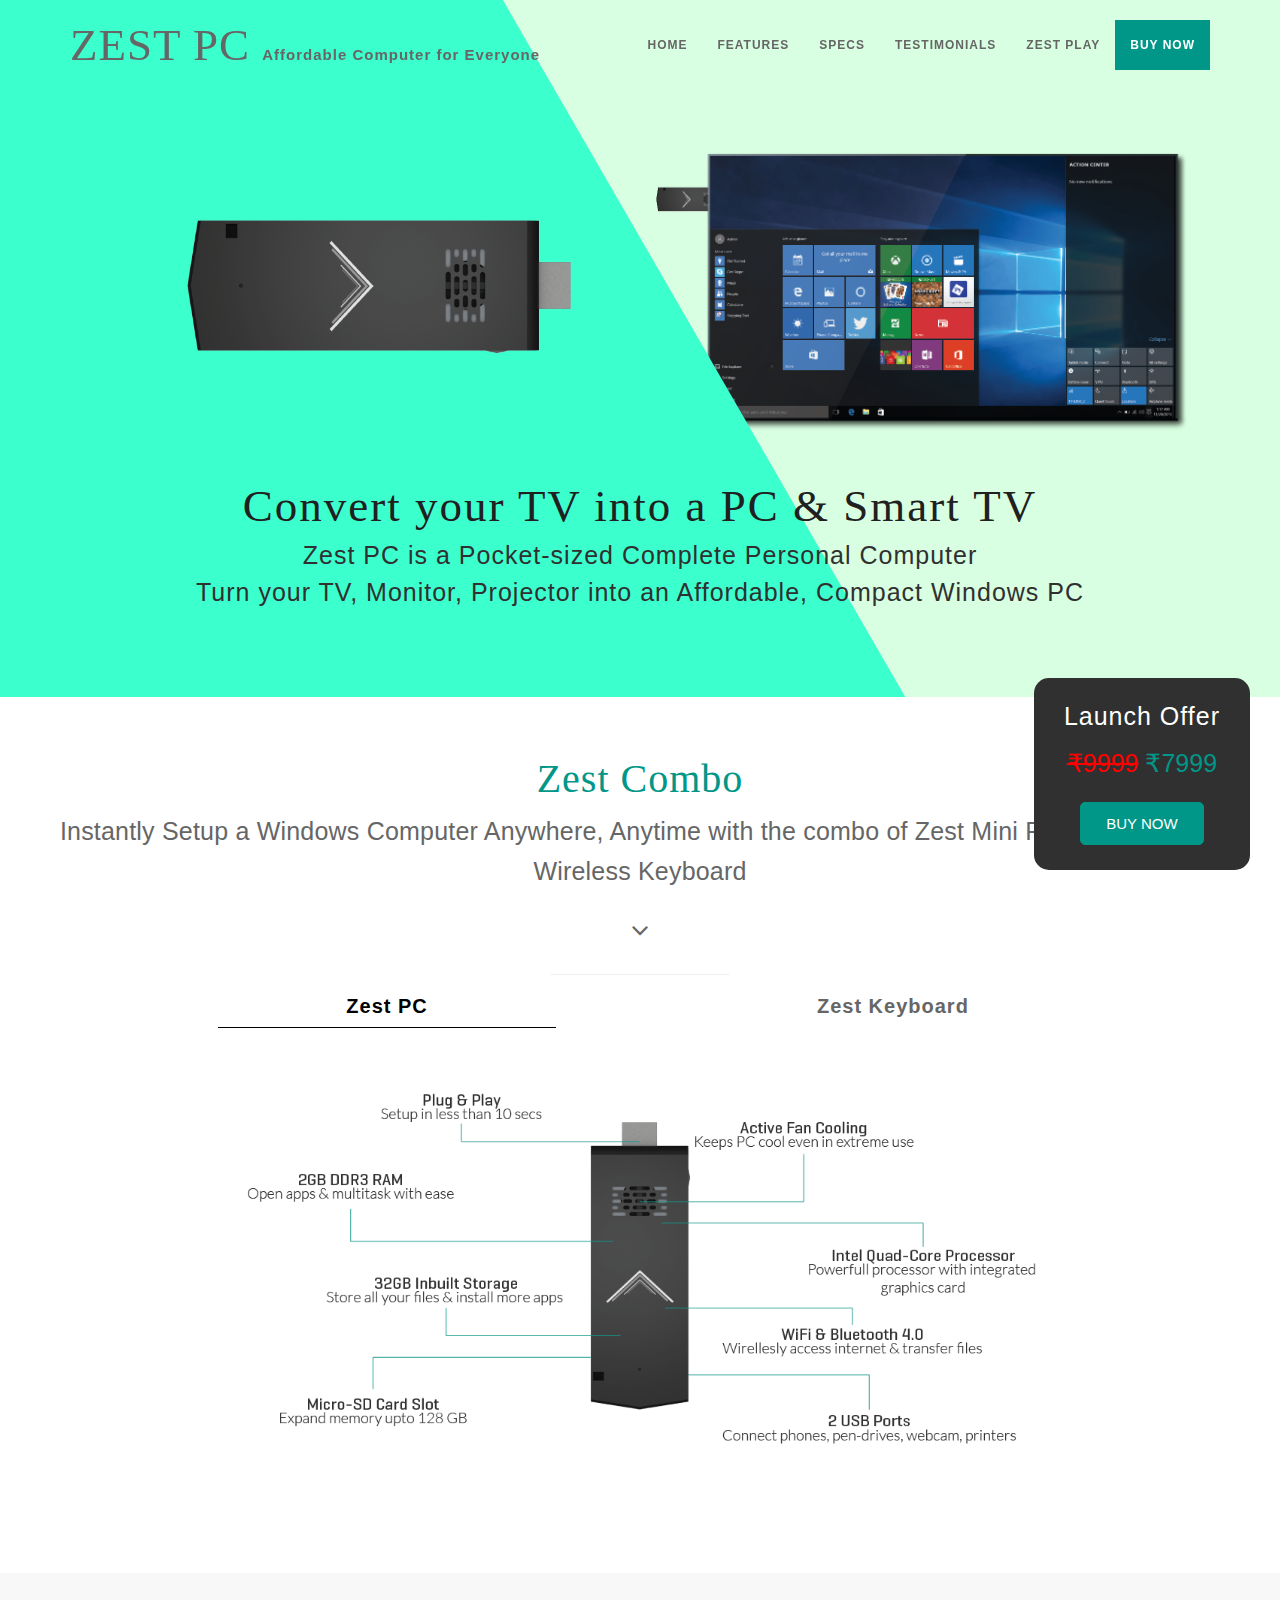
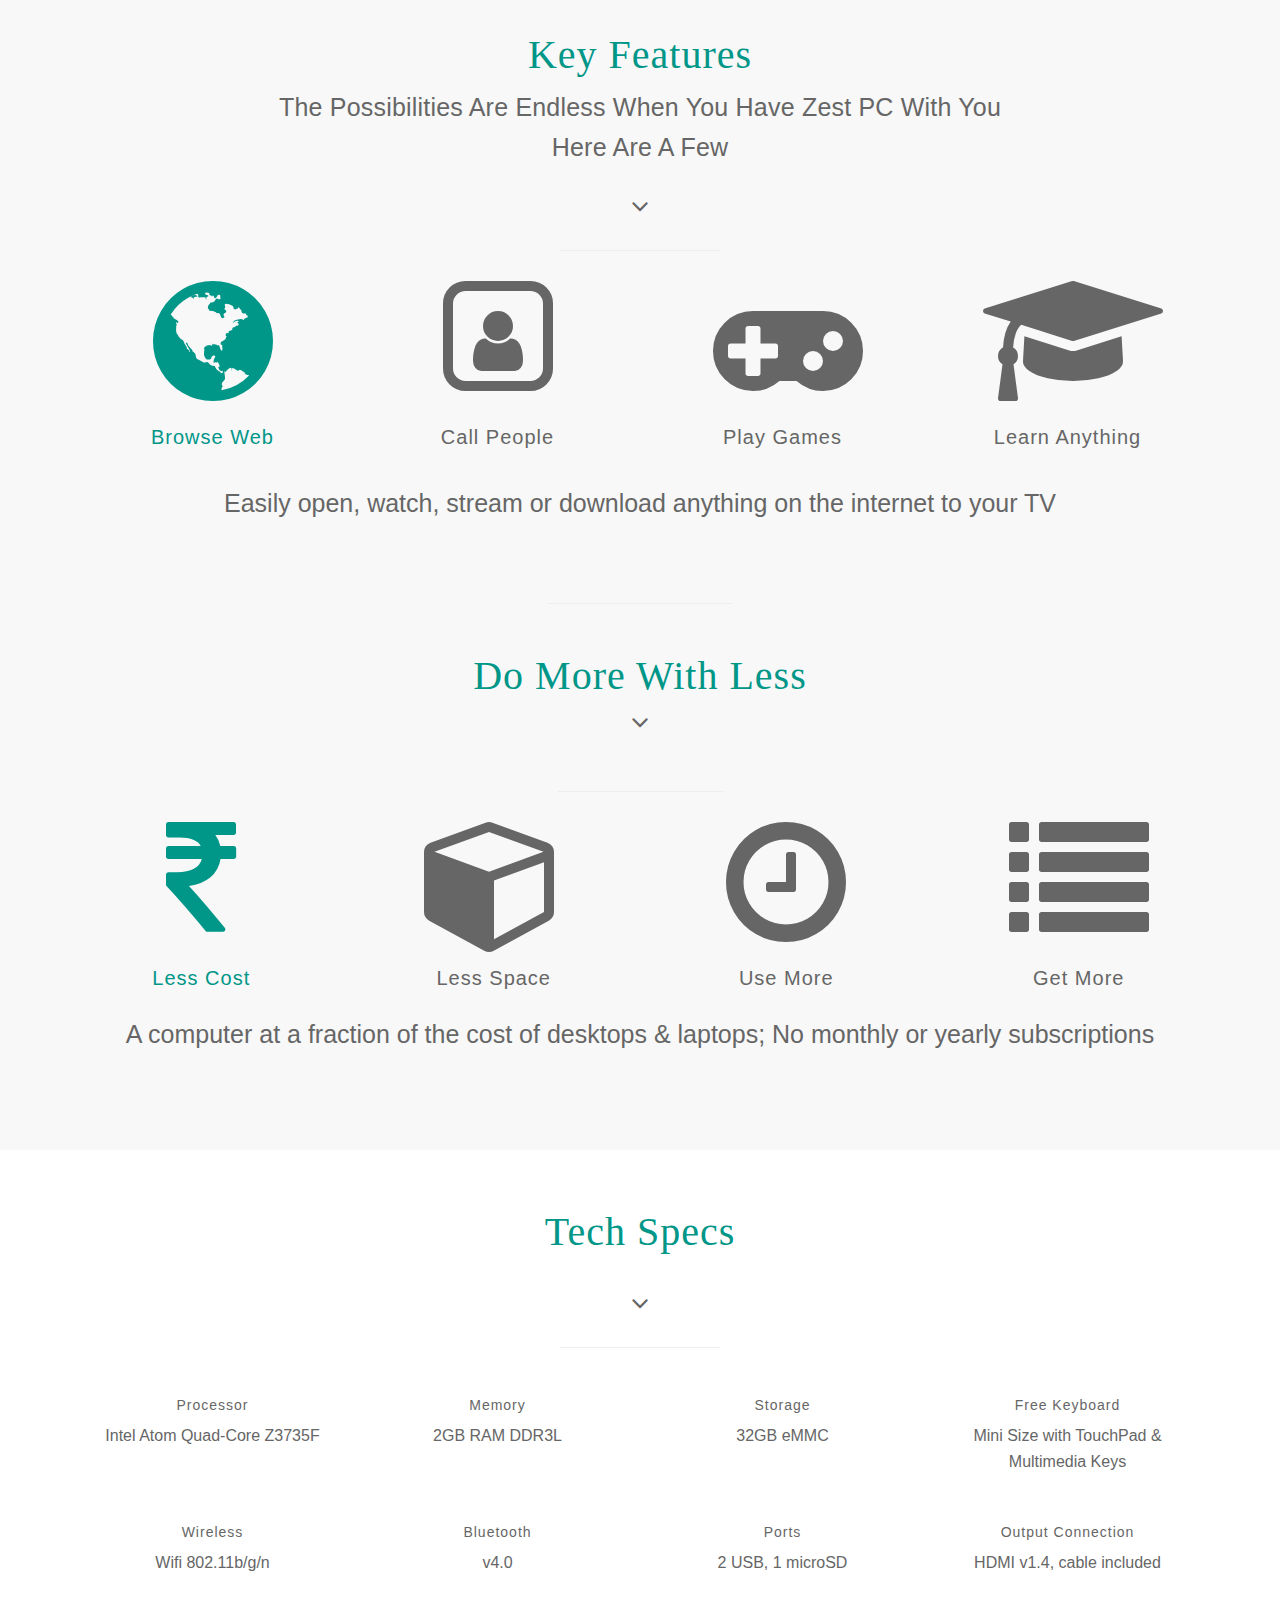
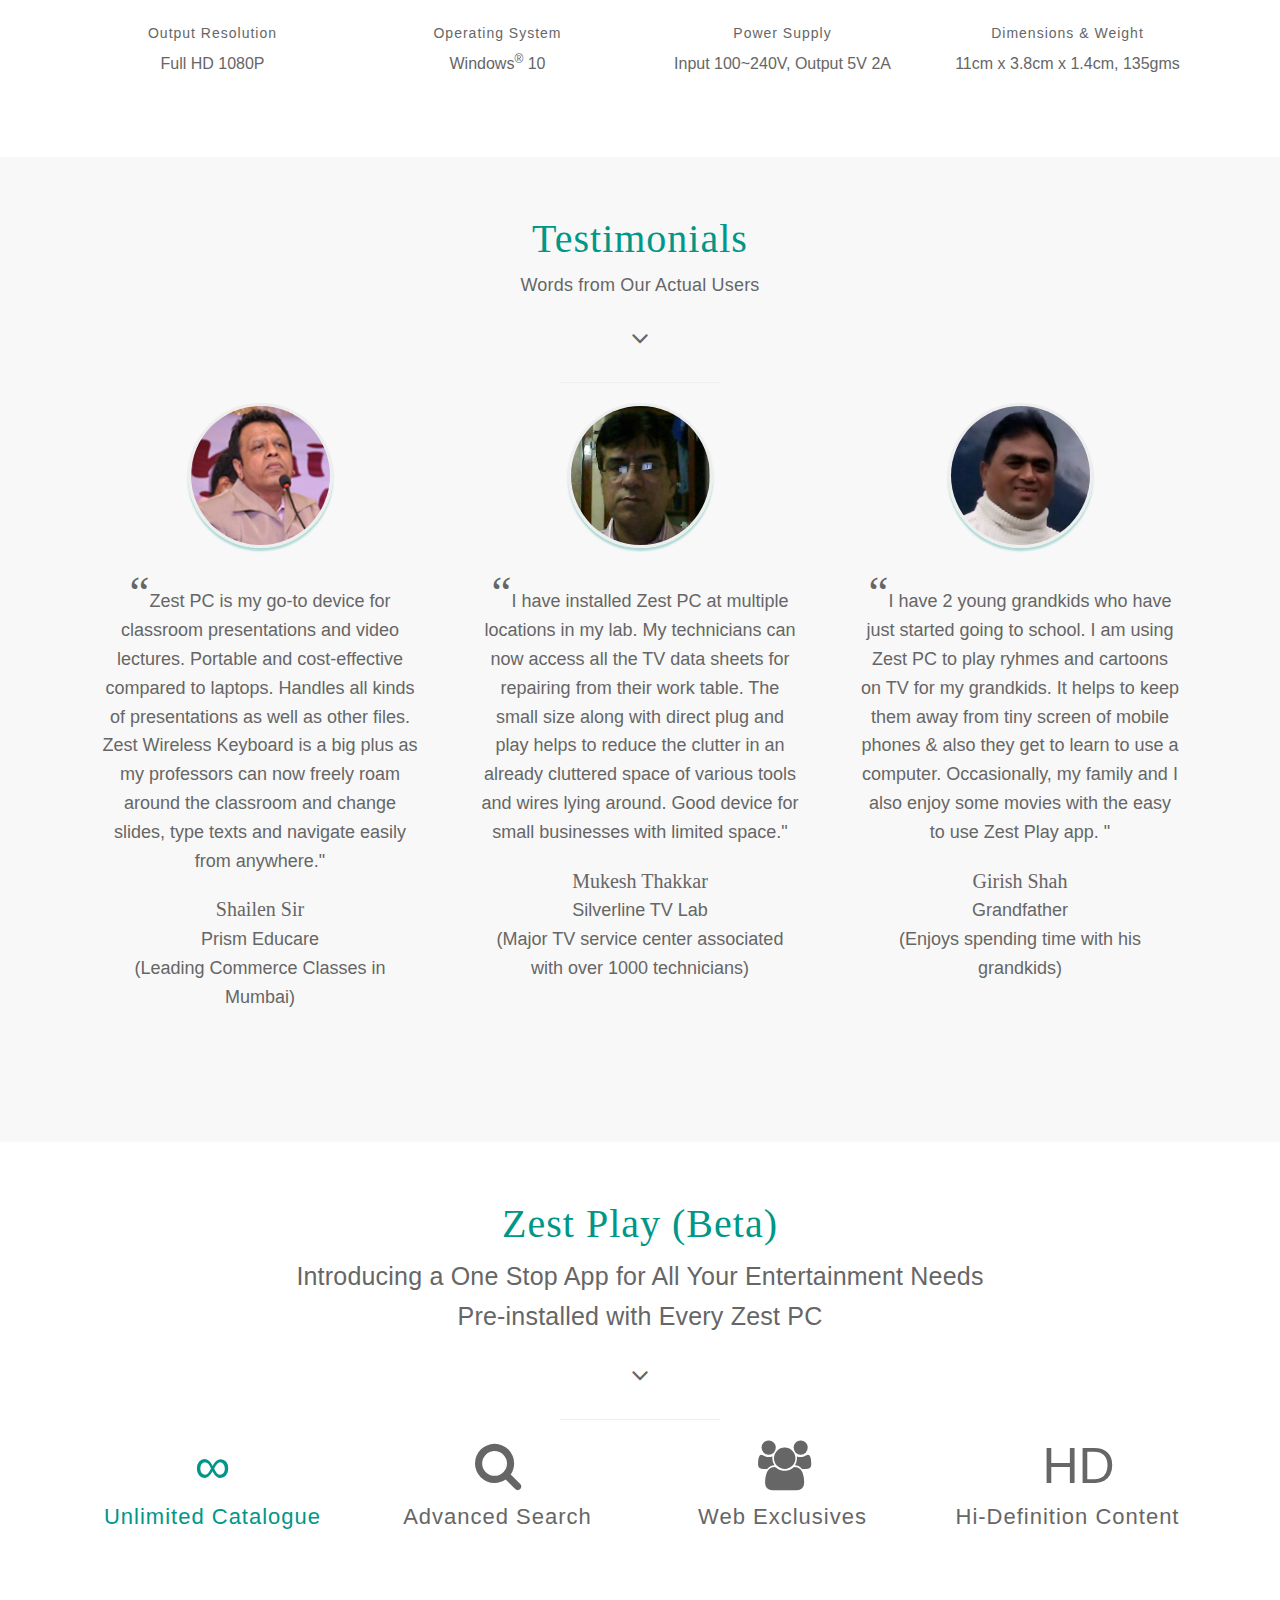
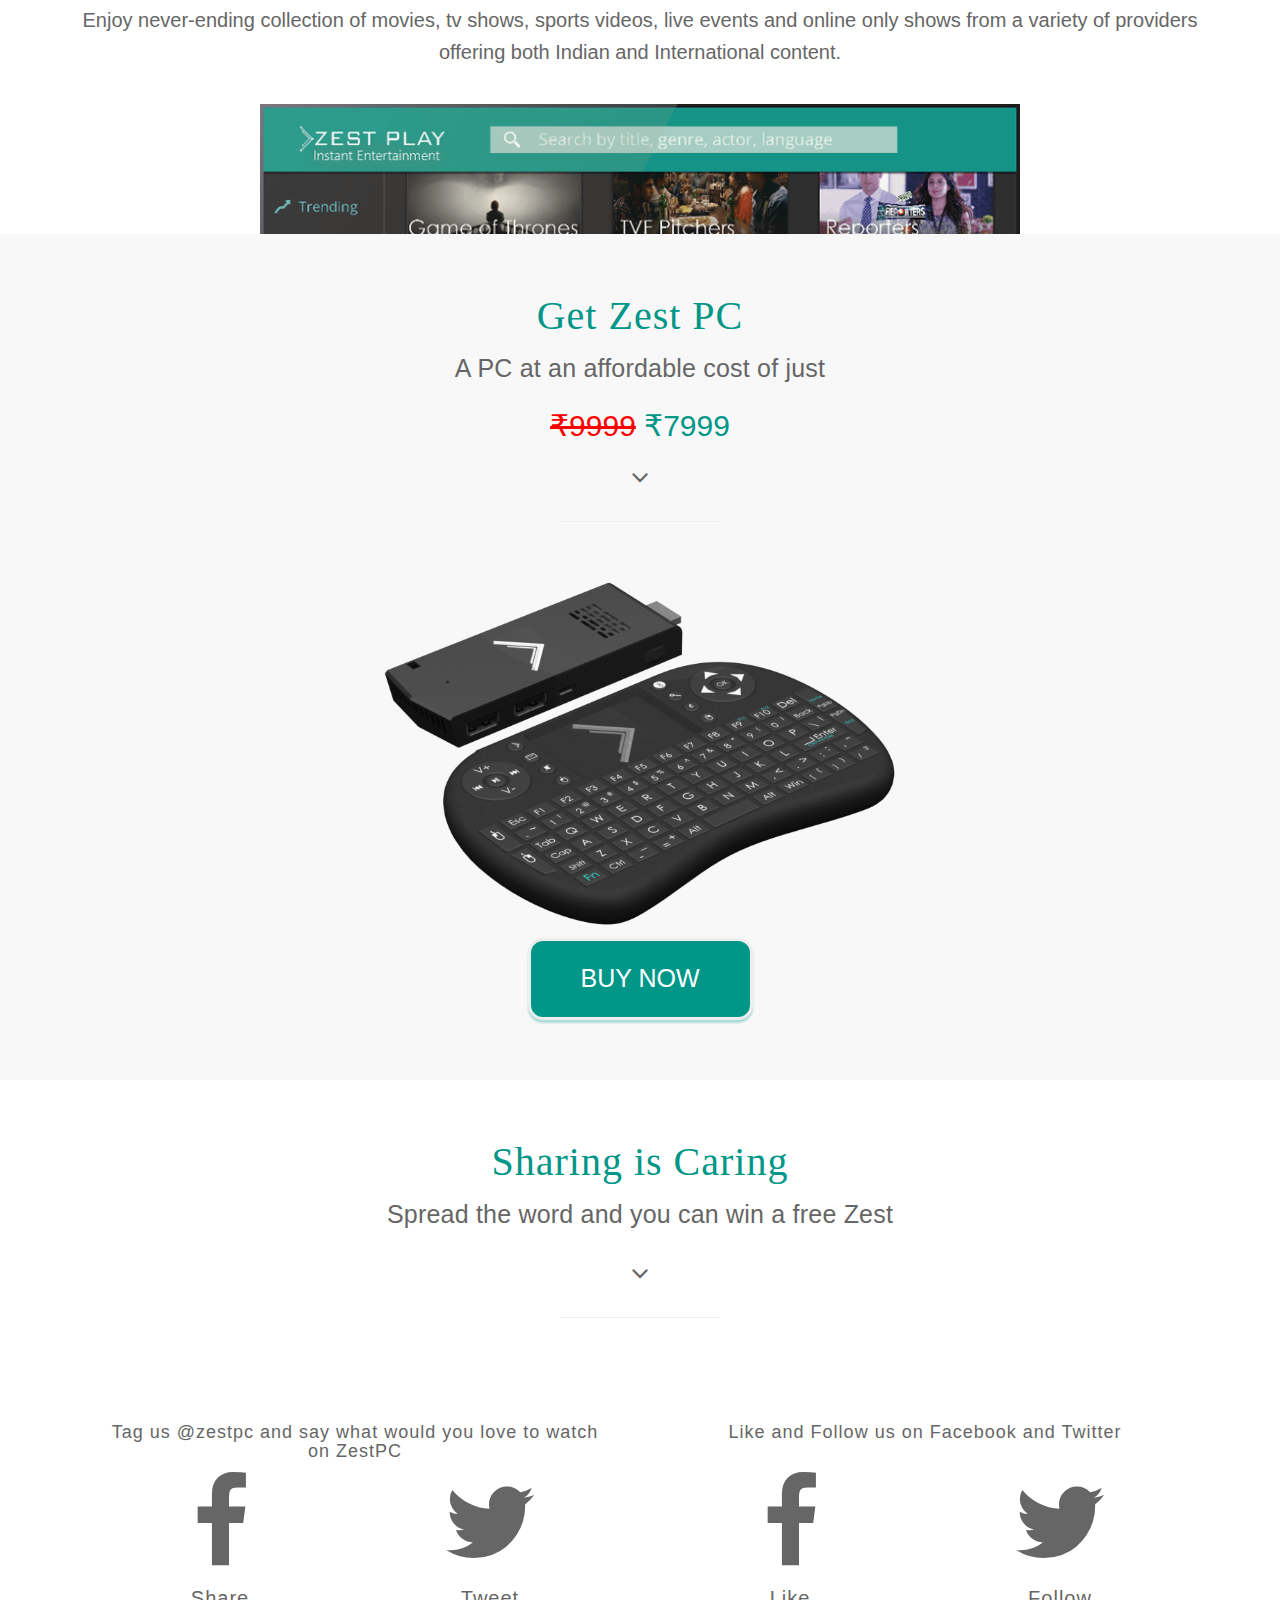
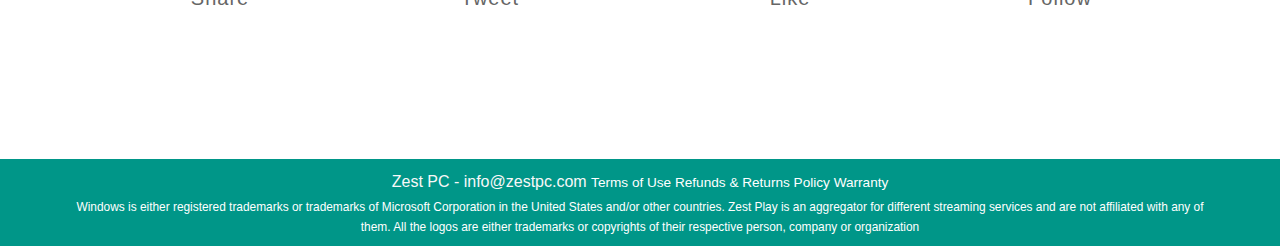
==== commit 985450b5: "overhaul-add images-minor_bugs_fix" ====
--- a/index.html
+++ b/index.html
@@ -597,6 +597,9 @@
                     </div>
                 </div>
             </div>
+            <div class="col-xs-4 col-xs-offset-4 visible-xs">
+                <hr class="marginbot-20">
+            </div>
             <div class="col-sm-4">
                 <div class="row">
                     <div class="col-xs-6 col-xs-offset-3 marginbot-30">
@@ -610,6 +613,9 @@
                         <p><span class="author">Mukesh Thakkar</span> <br> Silverline TV Lab <br>(Major TV service center associated with over 1000 technicians)</p>
                     </div>
                 </div>
+            </div>
+            <div class="col-xs-4 col-xs-offset-4 visible-xs">
+                <hr class="marginbot-20">
             </div>
             <div class="col-sm-4">
                 <div class="row">
--- a/css/style.css
+++ b/css/style.css
@@ -1010,7 +1010,6 @@
 
 .btn-skin:hover,
 .btn-skin:focus,
-.btn-skin:active,
 .btn-skin.active {
   color: #fff;
   background-color: #666;
@@ -1026,7 +1025,9 @@
     box-shadow: 0 3px 2px rgba(0, 150, 136, 0.3);
 }
 
-.get-btn:hover{
+.get-btn:hover,
+.get-btn:focus,
+.get-btn:active{
     border: 3px solid #eee;
     box-shadow: 0 3px 2px rgba(0, 0, 0, 0.3)
 }
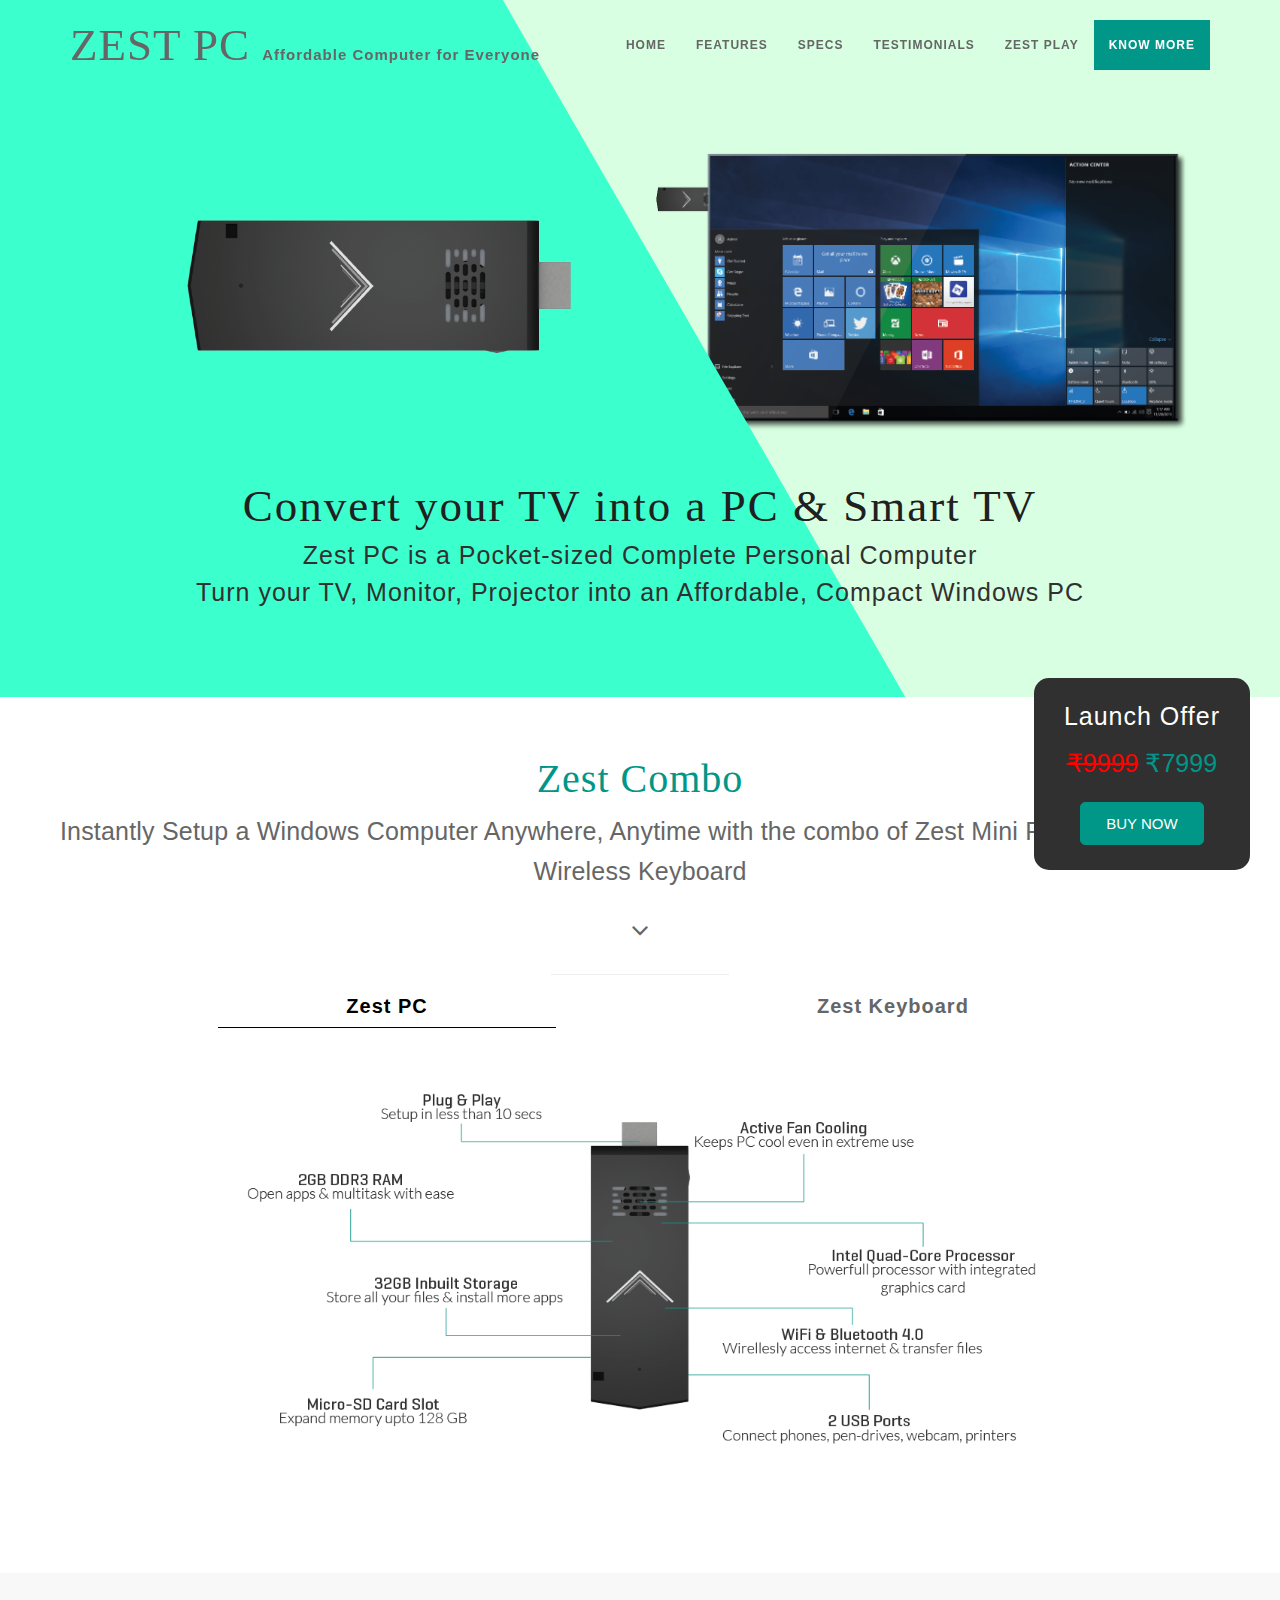
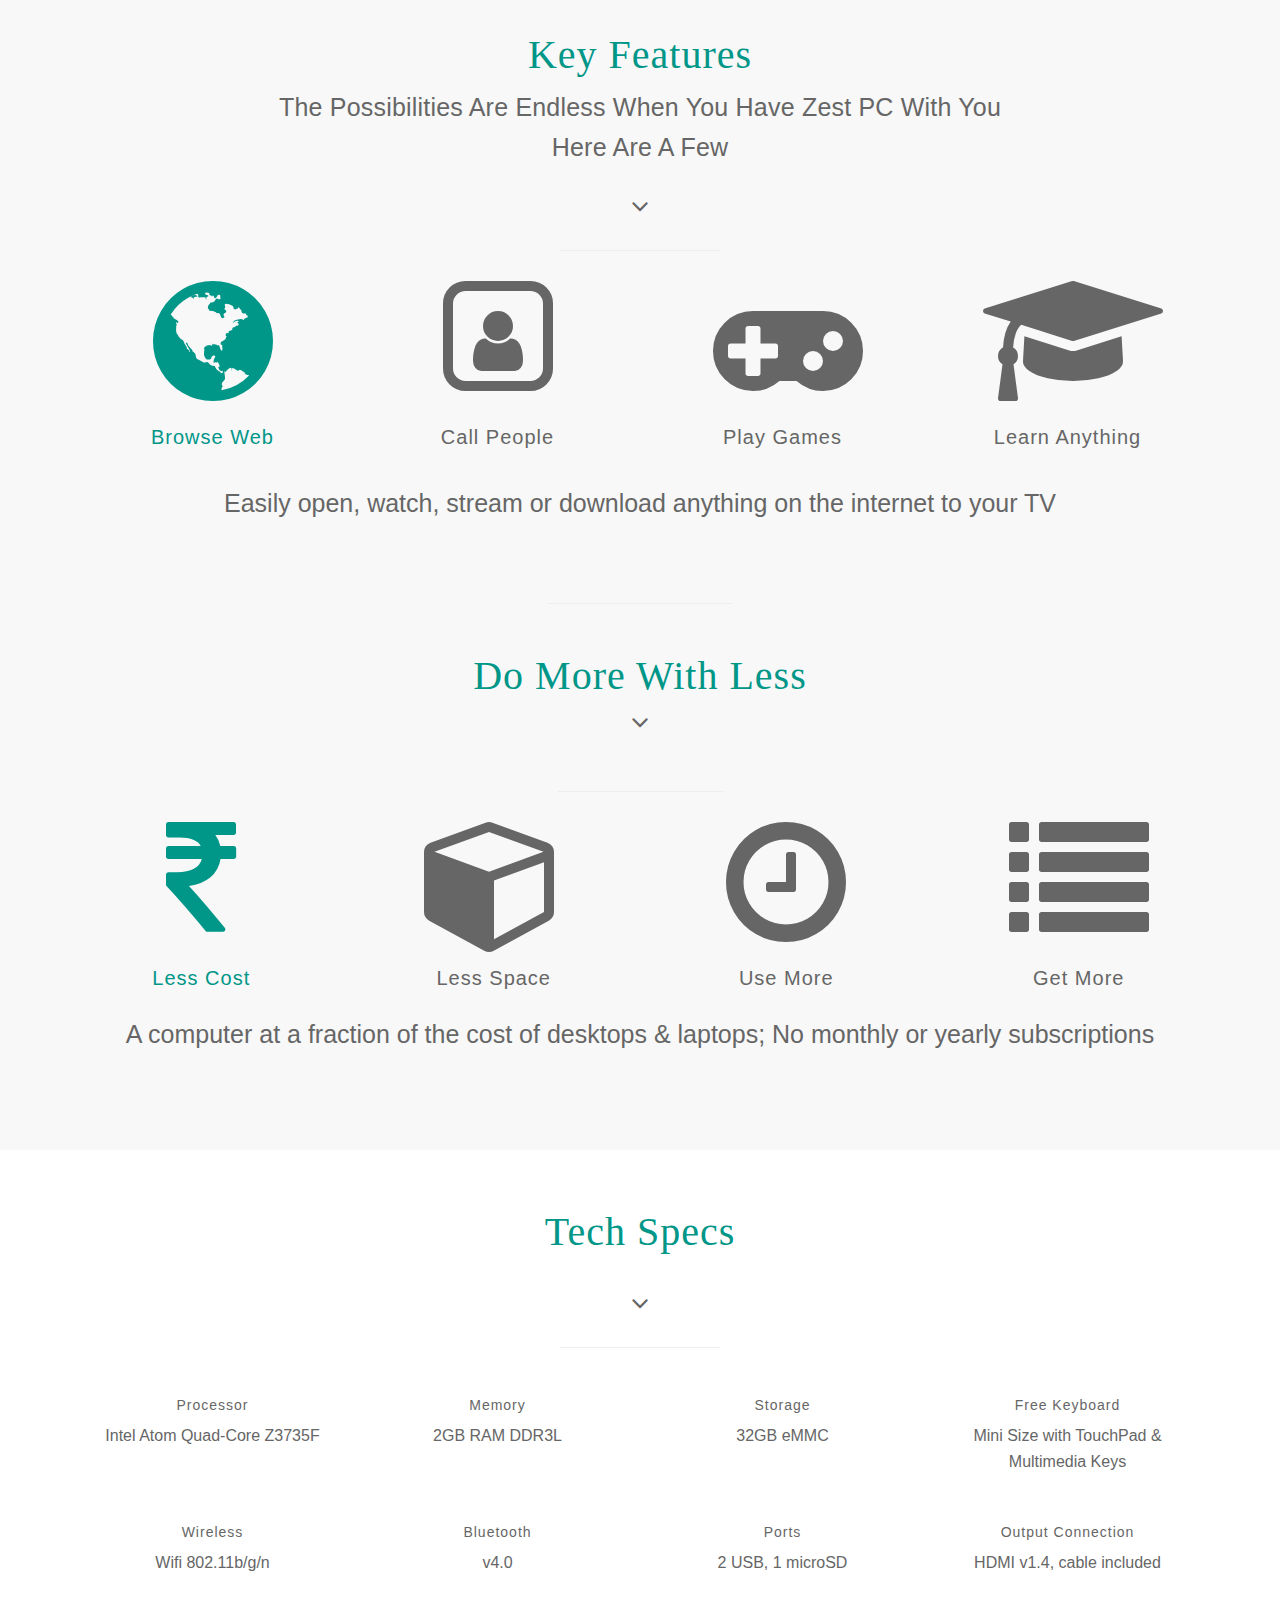
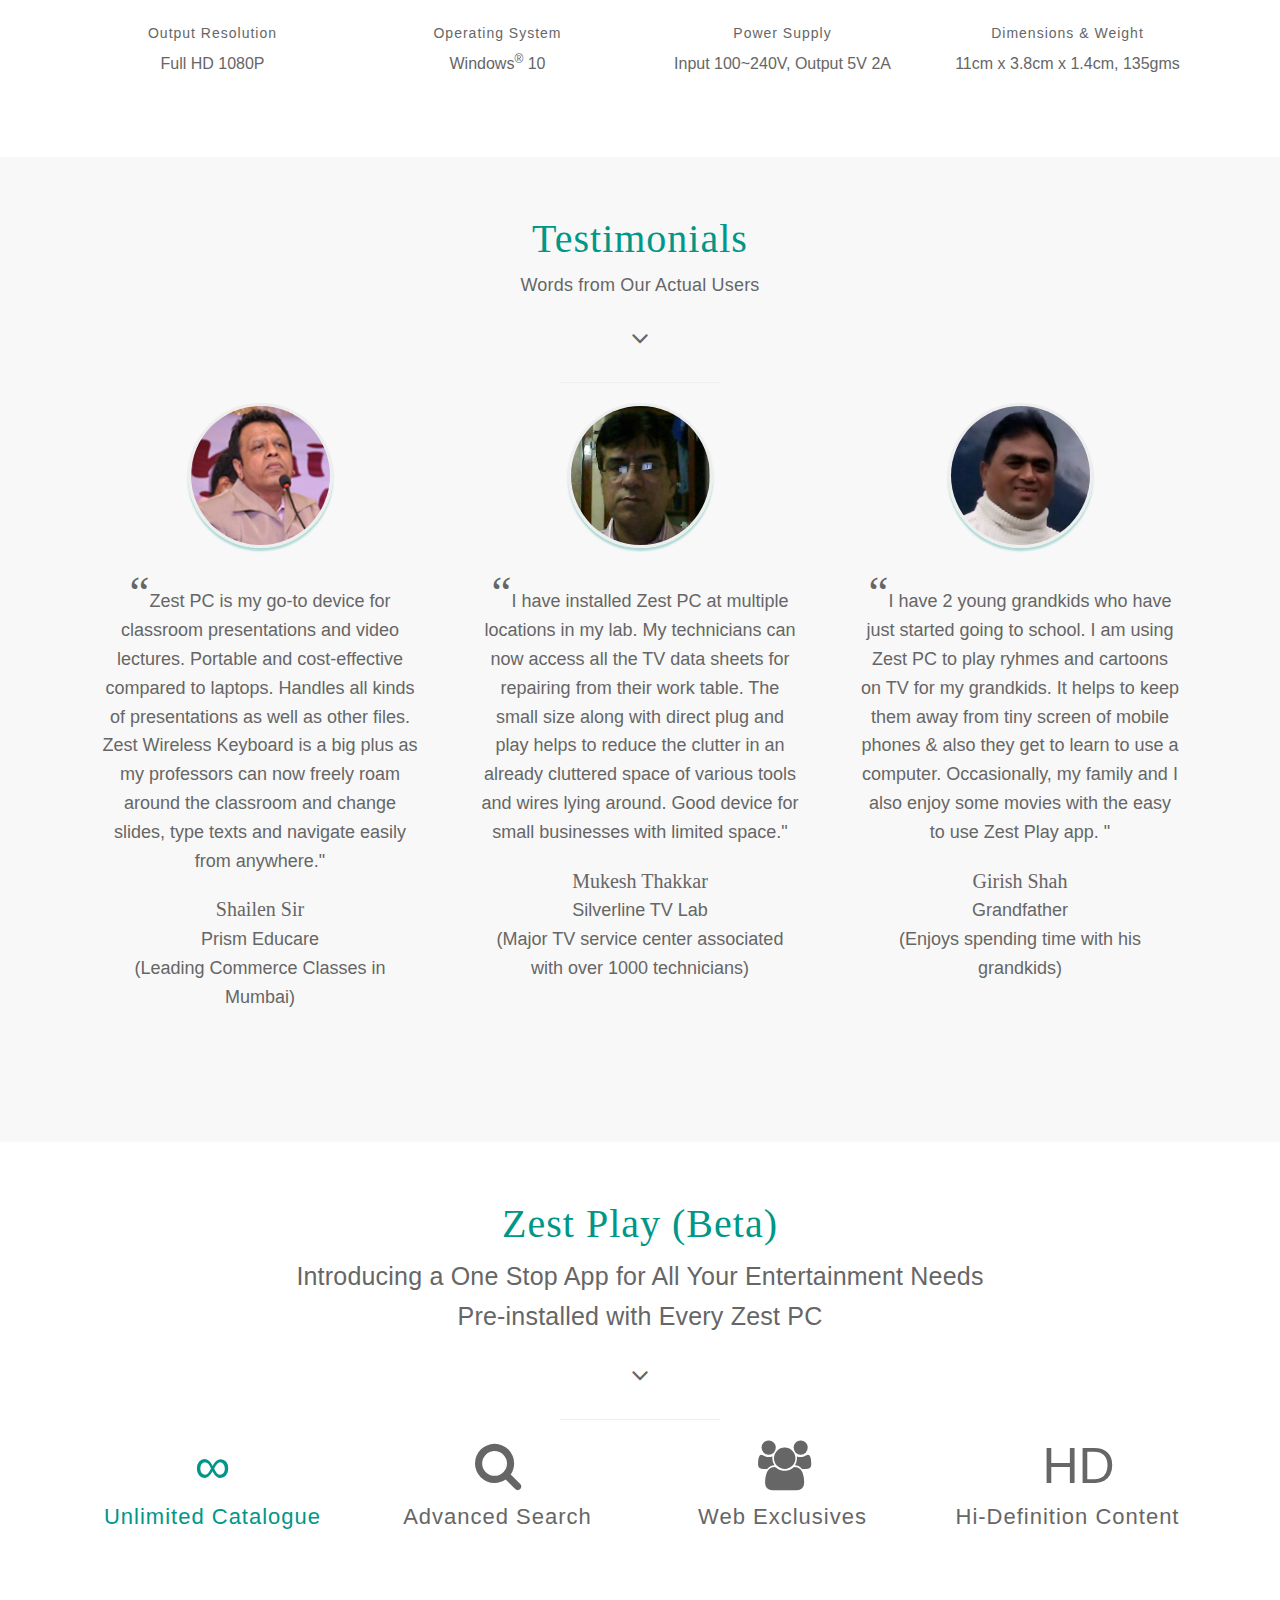
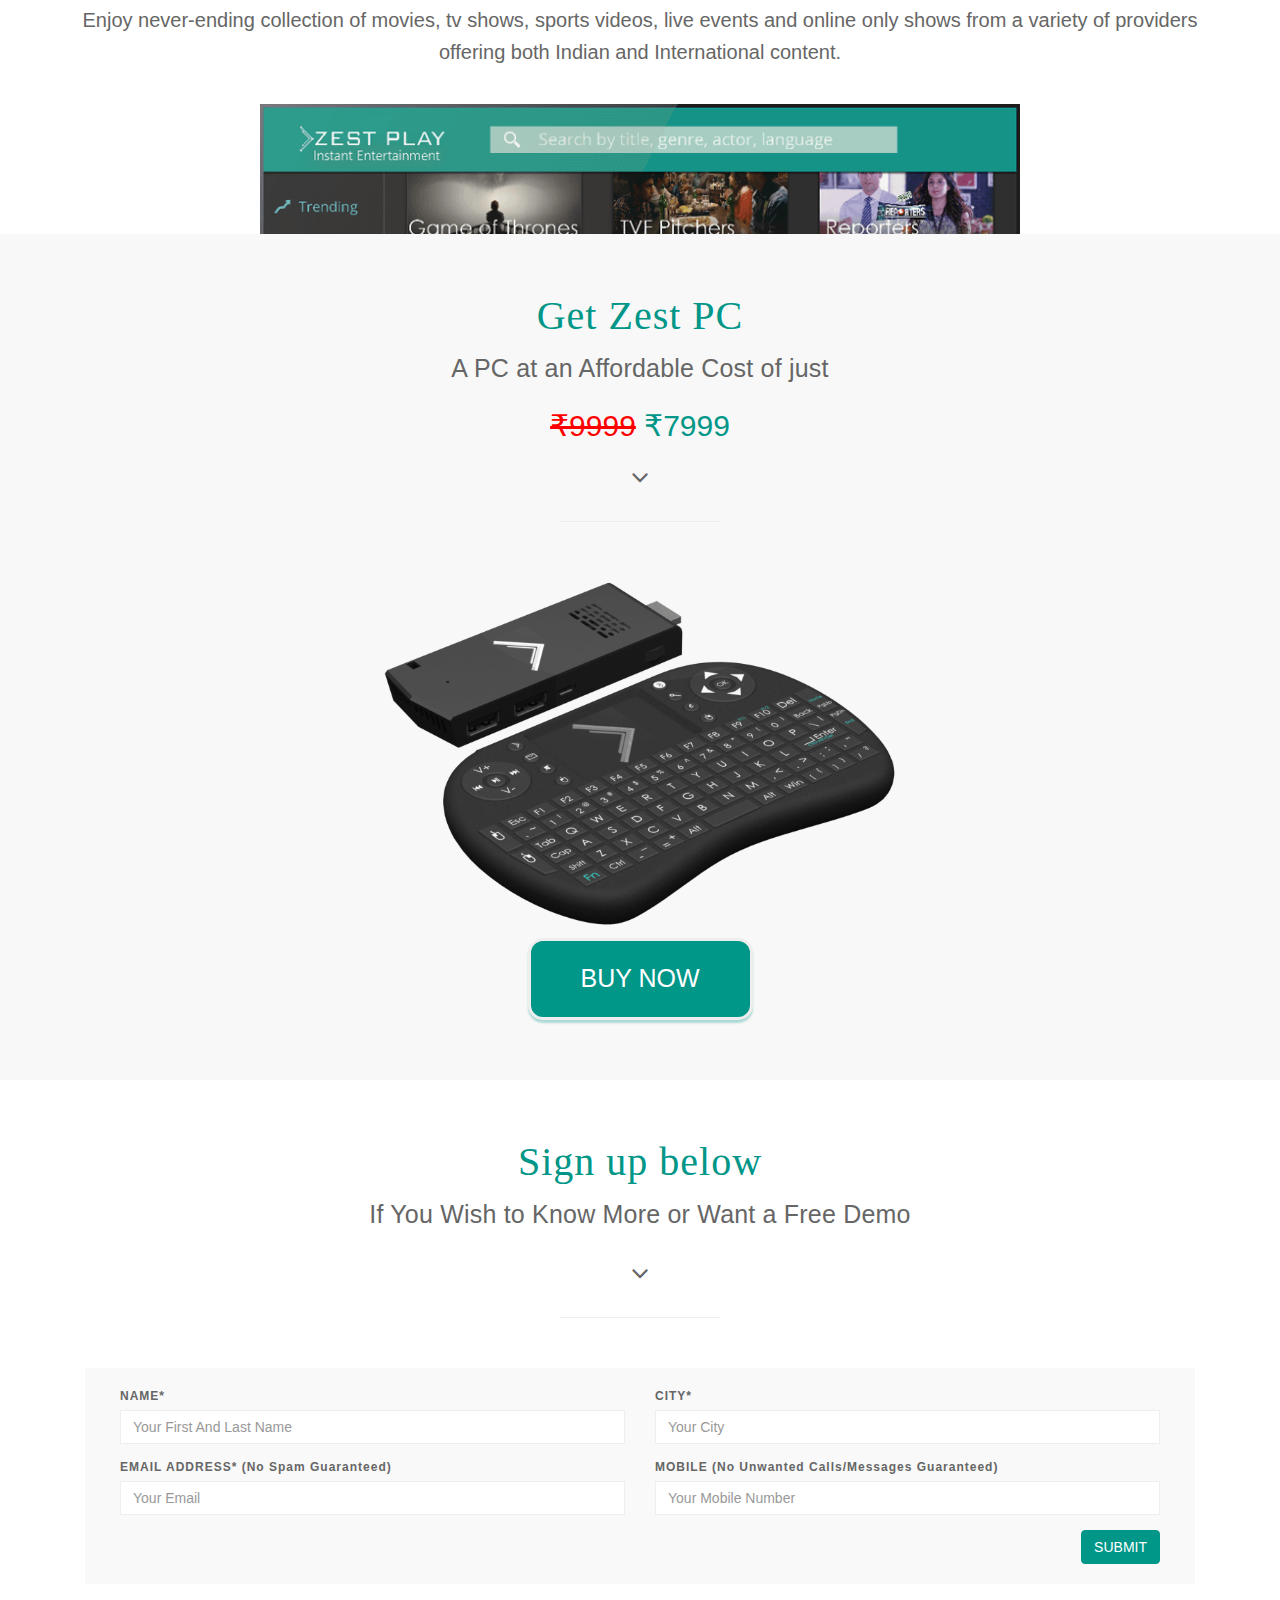
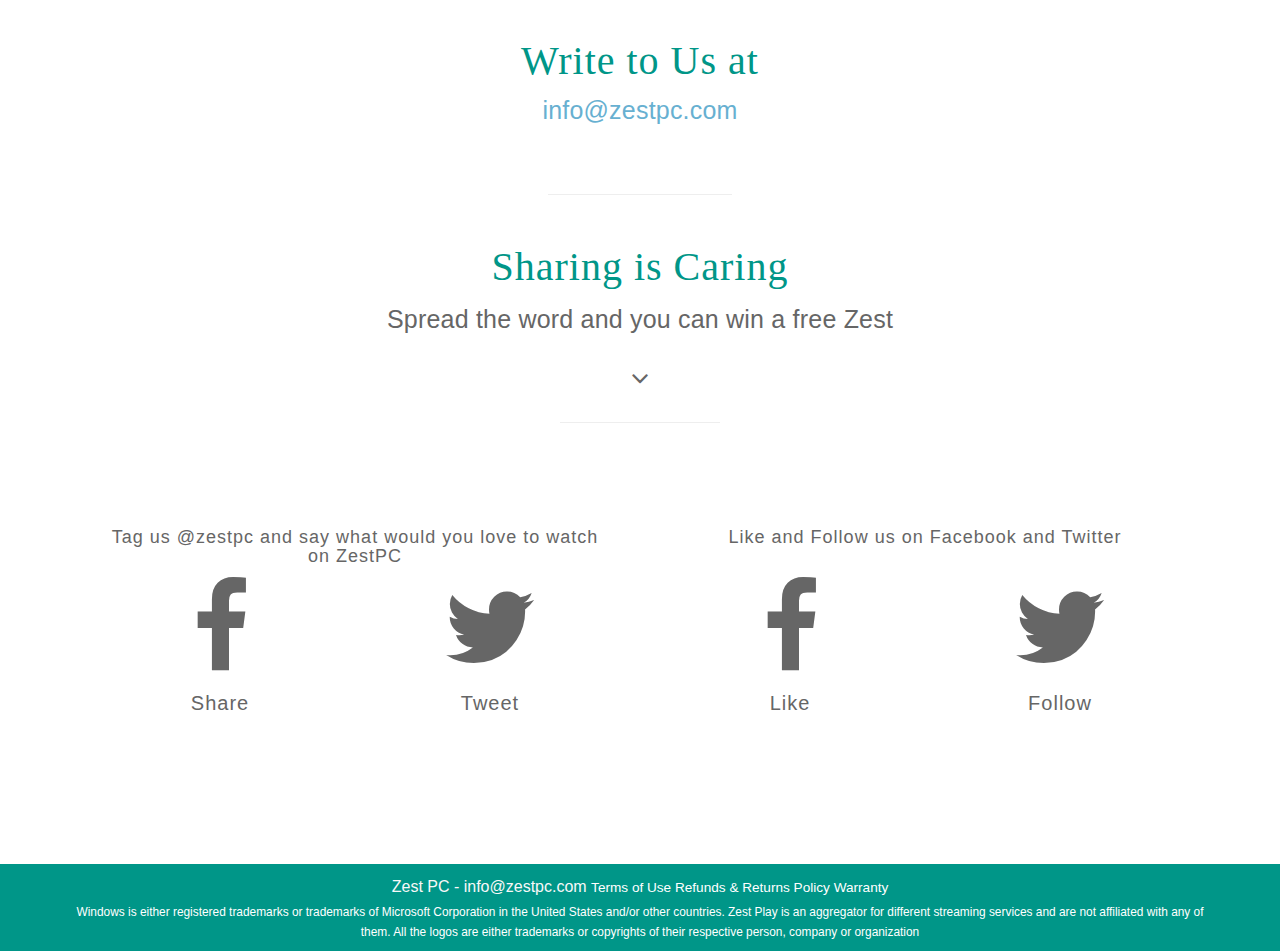
==== commit 5b6c0a1d: "email added" ====
--- a/index.html
+++ b/index.html
@@ -104,7 +104,8 @@
                 <li><a href="#specs">Specs</a></li>
                 <li><a href="#testimonials">Testimonials</a></li>
                 <li><a href="#play">Zest Play</a></li>
-                <li><a class="buy-btn" target="_blank" href="https://secure.ccavenue.com/transaction/txn/shopcart/AVIH07CK26AS52HISA,8976,INR,http://zestpc.com">Buy Now</a></li>
+                <li><a class="buy-btn" target="_blank" href="#sharing">Know More</a></li>
+                <!--<li><a class="buy-btn" target="_blank" href="https://secure.ccavenue.com/transaction/txn/shopcart/AVIH07CK26AS52HISA,8976,INR,http://zestpc.com">Buy Now</a></li>-->
             </ul>
         </div>
         <!-- /.navbar-collapse -->
@@ -782,7 +783,7 @@
                     <div class="section-heading">
                         <h2>Get Zest PC</h2>
                         <p class="info">
-                            A PC at an affordable cost of just
+                            A PC at an Affordable Cost of just
                         </p>
                         <p>
                             <span class="price">
@@ -812,19 +813,22 @@
 </section>
 
 <section id="sharing" class="home-section text-center">
-    <!--<div class="heading-contact">
+    <div class="heading-contact">
         <div class="container">
             <div class="row">
                 <div class="col-lg-8 col-lg-offset-2">
                     <div class="section-heading">
-                        <h2>Get in Touch</h2>
+                        <h2>Sign up below</h2>
+                        <p class="info">
+                            If You Wish to Know More or Want a Free Demo
+                        </p>
                         <i class="fa fa-2x fa-angle-down"></i>
                     </div>
                 </div>
             </div>
         </div>
-    </div>-->
-    <!--<div class="container">
+    </div>
+    <div class="container">
         <div class="row">
             <div class="col-xs-2 col-xs-offset-5">
                 <hr class="marginbot-50">
@@ -880,7 +884,31 @@
                 </div>
             </div>
         </div>
+    </div>
+    <!--<div class="row">
+        <div class="col-xs-2 col-xs-offset-5">
+            <hr class="marginbot-50">
+        </div>
     </div>-->
+    <div class="heading-contact paddingbot-65">
+        <div class="container">
+            <div class="row">
+                <div class="col-lg-8 col-lg-offset-2">
+                    <div class="section-heading">
+                        <h2>Write to Us at</h2>
+                        <a href="mailto:info@zestpc.com" target="_blank" class="info">
+                            info@zestpc.com
+                        </a>
+                    </div>
+                </div>
+            </div>
+        </div>
+    </div>
+    <div class="row">
+        <div class="col-xs-2 col-xs-offset-5">
+            <hr class="marginbot-50">
+        </div>
+    </div>
     <div class="heading-contact">
         <div class="container">
             <div class="row">
@@ -1000,6 +1028,20 @@
     </div>
 </footer>
 
+<!--Start of Tawk.to Script-->
+<script type="text/javascript">
+    var Tawk_API=Tawk_API||{}, Tawk_LoadStart=new Date();
+    (function(){
+        var s1=document.createElement("script"),s0=document.getElementsByTagName("script")[0];
+        s1.async=true;
+        s1.src='https://embed.tawk.to/56bb20b587faab5426a6f383/default';
+        s1.charset='UTF-8';
+        s1.setAttribute('crossorigin','*');
+        s0.parentNode.insertBefore(s1,s0);
+    })();
+</script>
+<!--End of Tawk.to Script-->
+
 <!-- Core JavaScript Files -->
 <script src="https://ajax.googleapis.com/ajax/libs/jquery/1.11.3/jquery.min.js"></script>
 <script src="js/bootstrap.min.js"></script>
@@ -1007,7 +1049,7 @@
 <!--<script src="http://cdnjs.cloudflare.com/ajax/libs/jquery-scrollTo/2.1.0/jquery.scrollTo.min.js"></script>-->
 <!--<script src="https://cdnjs.cloudflare.com/ajax/libs/wow/1.1.2/wow.min.js"></script>-->
 <!--<script src="https://cdnjs.cloudflare.com/ajax/libs/jquery.lazyload/1.9.1/jquery.lazyload.min.js"></script>-->
-<!--<script type="text/javascript" src="http://www.parsecdn.com/js/parse-1.5.0.min.js"></script>-->
+<script type="text/javascript" src="http://www.parsecdn.com/js/parse-1.5.0.min.js"></script>
 <!-- Custom Theme JavaScript -->
 <script src="js/custom.js"></script>
 
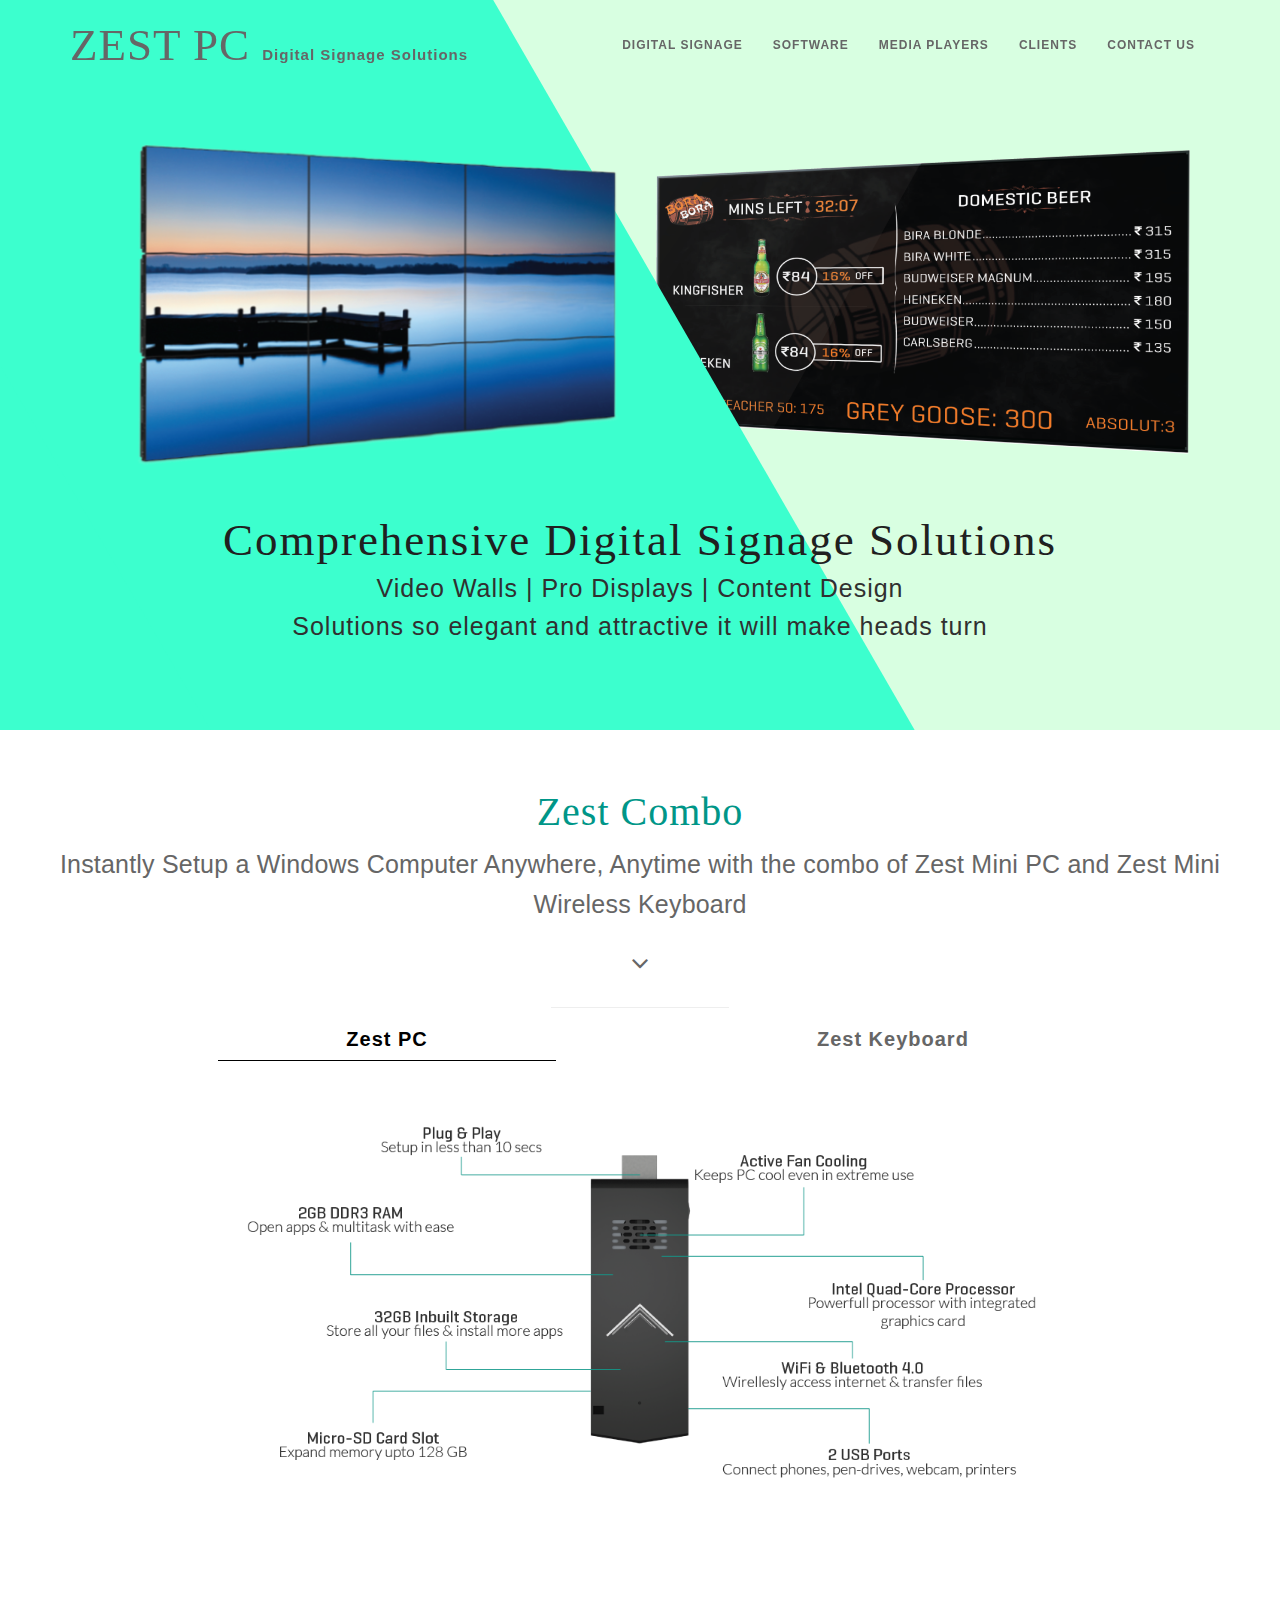
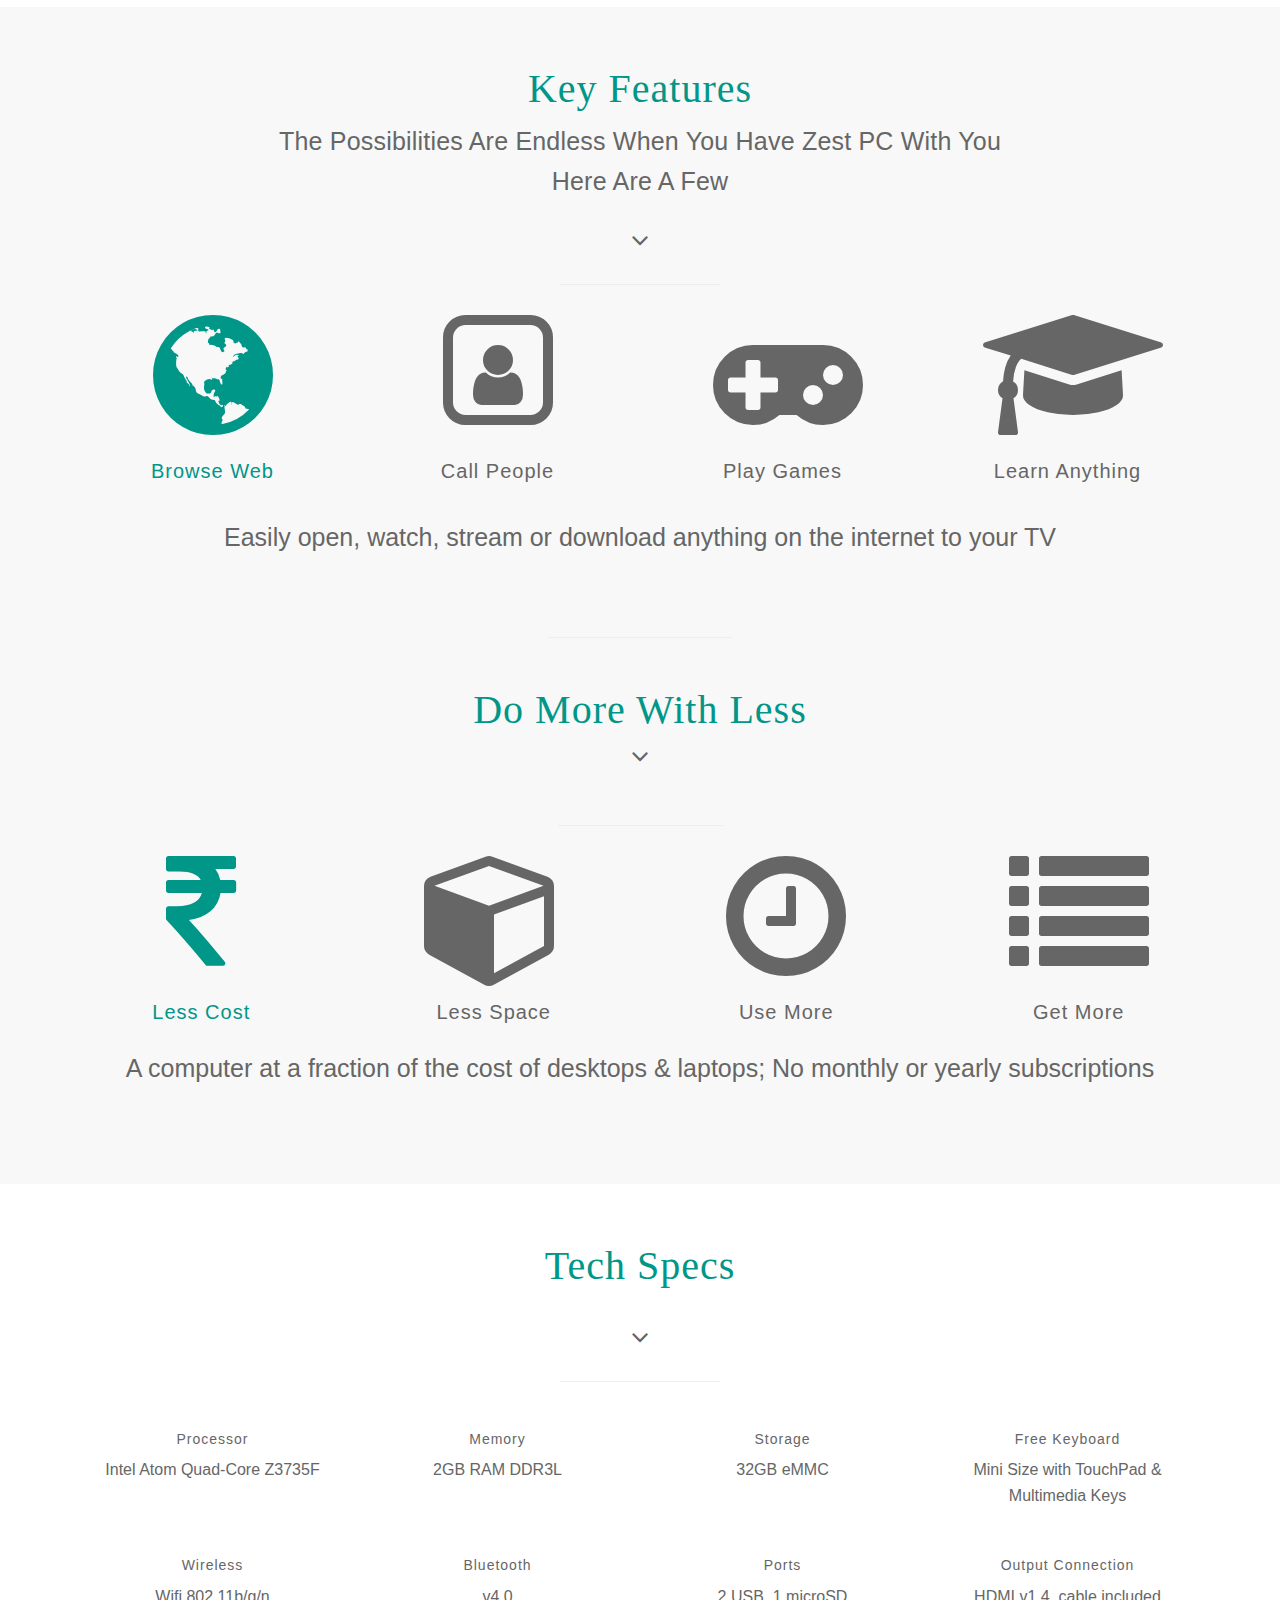
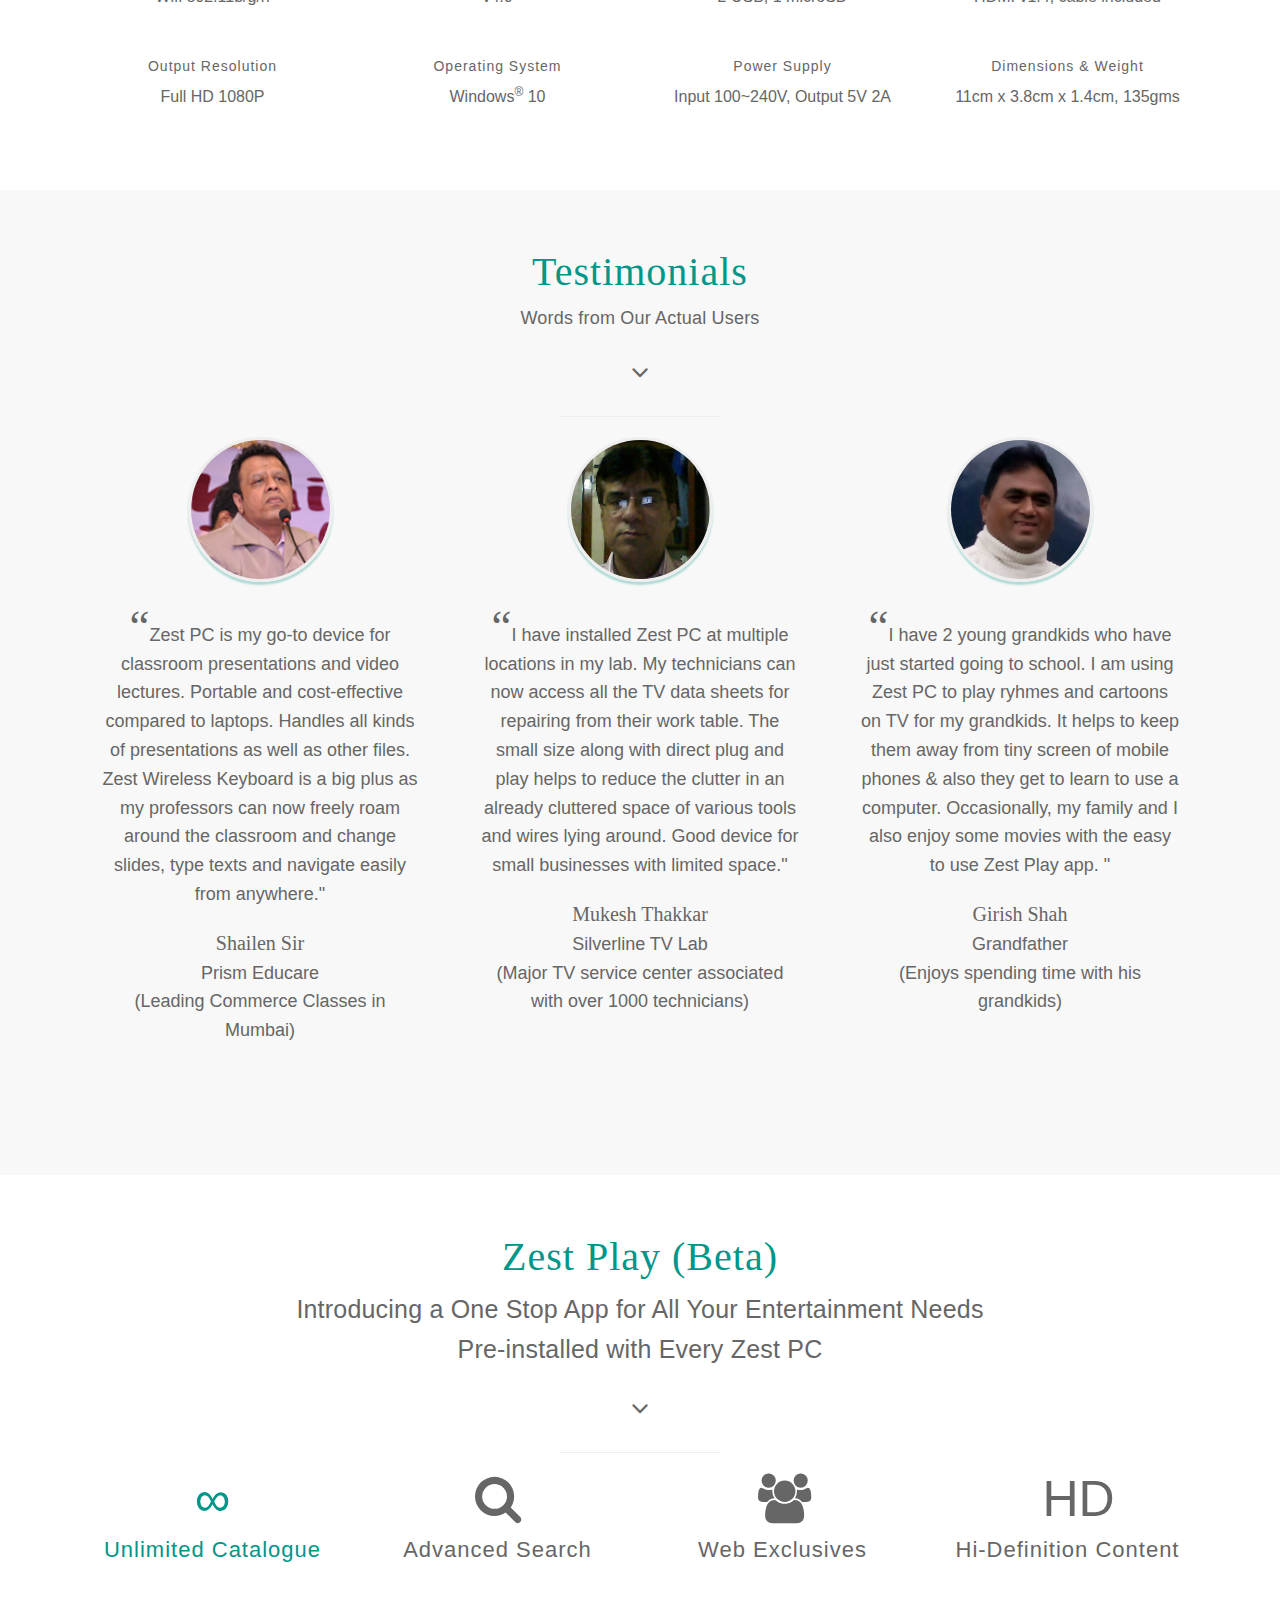
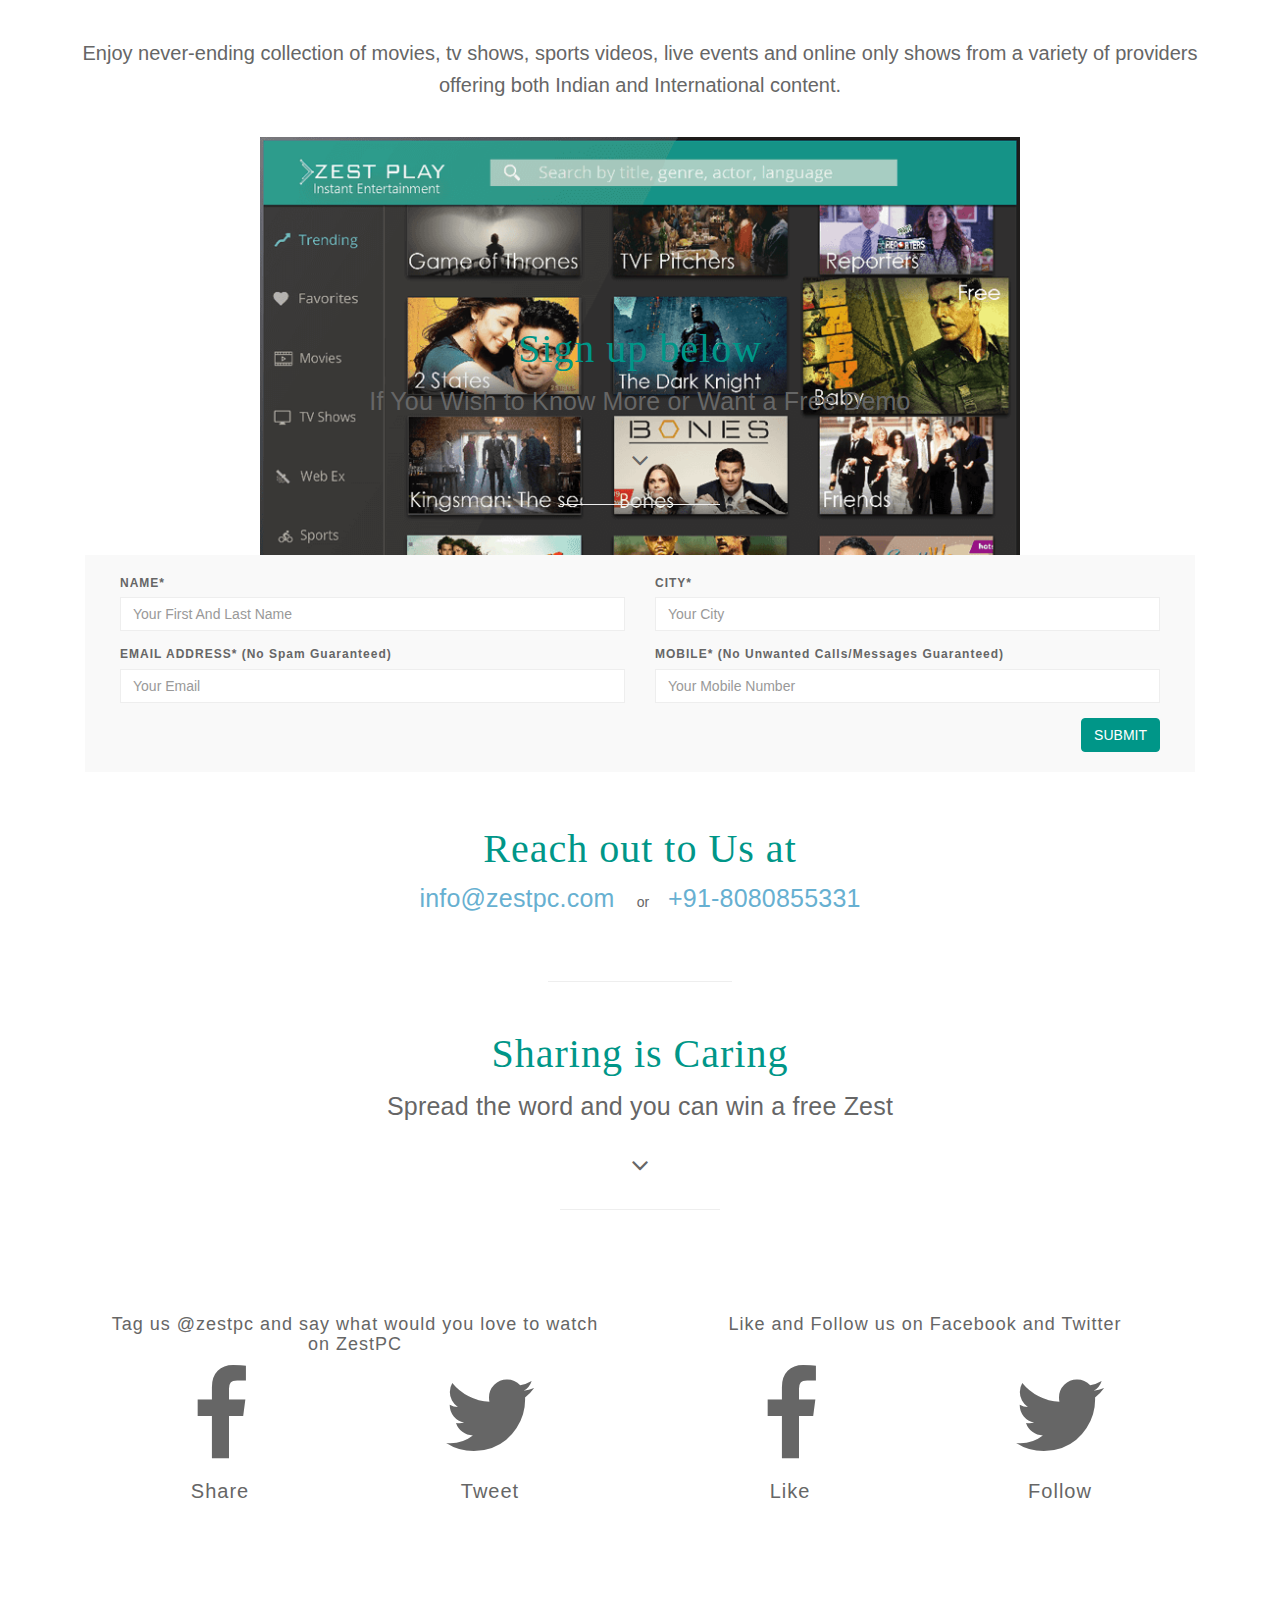
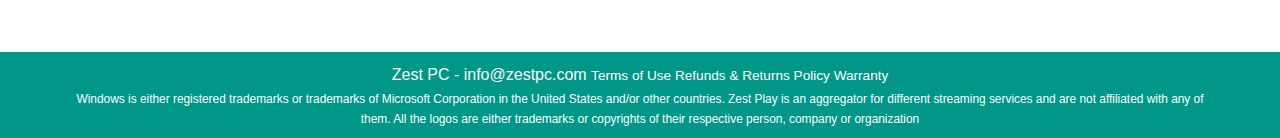
==== commit d415d7c3: "landing section" ====
--- a/index.html
+++ b/index.html
@@ -4,17 +4,17 @@
 <head>
     <meta charset="utf-8">
     <meta name="viewport" content="width=device-width, initial-scale=1.0">
-    <meta name="description" content="Get much more from your TV. Change the way you use it">
+    <meta name="description" content="LED video walls, Digital signage service provider, digital signage software, all purpose media players and mini pc">
     <meta name="author" content="Zest PC">
 
 
-    <title>Zest PC - Affordable Computer for Everyone</title>
+    <title>Digital Signage, Media Player, Mini PC</title>
     <link rel="icon" href="img/icon-128.png" type="image/png" sizes="128x128">
 
     <meta property="og:url"           content="http://zestpc.com/" />
     <!--<meta property="og:type"          content="website" />-->
-    <meta property="og:title"         content="ZestPC" />
-    <meta property="og:description"   content="The Future of TV is Here! Zest is a Pocket-sized Mini Box That Transforms Your TV to a Computer" />
+    <meta property="og:title"         content="Digital Signage, Media Player, Mini PC" />
+    <meta property="og:description"   content="LED video walls, Digital signage service provider, digital signage software, all purpose media players and mini pc" />
     <meta property="og:image"         content="http://zestpc.com/img/og_image_1.png" />
     <meta property="og:image:width" content="200" />
     <meta property="og:image:height" content="200" />
@@ -47,23 +47,23 @@
 <body id="page-top" data-spy="scroll" data-target=".navbar-custom">
 <!-- Load Facebook SDK for JavaScript -->
 
-<div class="float-btn hidden-sm hidden-xs">
+<!--<div class="float-btn hidden-sm hidden-xs">
     <h2>Launch Offer</h2>
     <div class="float-price">
         <s class="error">&#x20b9;9999</s>
         <span class="success">&#x20b9;7999</span>
     </div>
     <a class="btn btn-skin float-get-btn" target="_blank" href="https://secure.ccavenue.com/transaction/txn/shopcart/AVIH07CK26AS52HISA,8976,INR,http://zestpc.com">Buy Now</a>
-    <!--<p class="info">
+    &lt;!&ndash;<p class="info">
         Buy Now
-    </p>-->
-</div>
-
-<div class="float-btn-sm visible-sm visible-xs">
+    </p>&ndash;&gt;
+</div>-->
+
+<!--<div class="float-btn-sm visible-sm visible-xs">
     <div class="row vertical-center">
         <div class="col-xs-4 paddingbot-0">
             <h2>Launch Offer</h2>
-            <!--<a class="btn btn-skin float-get-btn">Introductory Offer</a>-->
+            &lt;!&ndash;<a class="btn btn-skin float-get-btn">Introductory Offer</a>&ndash;&gt;
         </div>
         <div class="col-xs-4 paddingbot-0">
             <span class="float-price">
@@ -75,7 +75,7 @@
             <a class="btn btn-skin float-get-btn" target="_blank" href="https://secure.ccavenue.com/transaction/txn/shopcart/AVIH07CK26AS52HISA,8976,INR,http://zestpc.com">Buy Now</a>
         </div>
     </div>
-</div>
+</div>-->
 
 <!-- Preloader -->
 <!--<div id="preloader">
@@ -92,19 +92,19 @@
                 <a href="#intro" class="title-name">
                     ZEST PC
                 </a>
-                <span class="hidden-xs">Affordable Computer for Everyone</span>
+                <span class="">Digital Signage Solutions</span>
             </div>
         </div>
 
         <!-- Collect the nav links, forms, and other content for toggling -->
         <div class="collapse navbar-collapse navbar-right navbar-main-collapse">
             <ul class="nav navbar-nav">
-                <li class="active"><a href="#intro">Home</a></li>
-                <li><a href="#features">Features</a></li>
-                <li><a href="#specs">Specs</a></li>
-                <li><a href="#testimonials">Testimonials</a></li>
-                <li><a href="#play">Zest Play</a></li>
-                <li><a class="buy-btn" target="_blank" href="#sharing">Know More</a></li>
+                <!-- <li class="active"><a href="#intro">Home</a></li> -->
+                <li><a href="#features">Digital Signage</a></li>
+                <li><a href="#specs">Software</a></li>
+                <li><a href="#testimonials">Media Players</a></li>
+                <li><a href="#play">Clients</a></li>
+                <li><a href="#sharing">Contact Us</a></li>
                 <!--<li><a class="buy-btn" target="_blank" href="https://secure.ccavenue.com/transaction/txn/shopcart/AVIH07CK26AS52HISA,8976,INR,http://zestpc.com">Buy Now</a></li>-->
             </ul>
         </div>
@@ -122,22 +122,22 @@
         <div class="row">
             <div class="col-sm-5 col-sm-offset-1">
                 <div class="featured-main">
-                    <img src="img/Stick_Horizontal.png">
+                    <img src="img/Video_Wall_p.png">
                 </div>
             </div>
             <div class="col-sm-6 hidden-xs">
                 <div class="featured">
-                    <img style="width: 100%" src="img/TV_stick.png" alt="TV">
+                    <img style="width: 100%" src="img/TV_Restaurant_p.png" alt="TV">
                 </div>
             </div>
             <div class="col-sm-12 intro-text">
-                <h2>Convert your TV into a PC & Smart TV</h2>
-                <h4>Zest PC is a Pocket-sized Complete Personal Computer</h4>
-                <h4>Turn your TV, Monitor, Projector into an Affordable, Compact Windows PC</h4>
+                <h2>Comprehensive Digital Signage Solutions</h2>
+                <h4>Video Walls | Pro Displays | Content Design</h4>
+                <h4>Solutions so elegant and attractive it will make heads turn</h4>
             </div>
             <div class="col-sm-6 visible-xs">
                 <div class="featured">
-                    <img style="width: 100%" src="img/TV_stick.png" alt="TV">
+                    <img style="width: 100%" src="img/TV_Restaurant.png" alt="TV">
                 </div>
             </div>
         </div>
@@ -775,7 +775,7 @@
 <!-- /Section: zest play -->
 
 <!-- Section: contact -->
-<section id="get" class="home-section text-center bg-gray">
+<!--<section id="get" class="home-section text-center bg-gray">
     <div class="heading-contact">
         <div class="container">
             <div class="row">
@@ -806,11 +806,11 @@
                 </div>
             </div>
             <div class="row">
-                <a class="btn btn-skin get-btn" target="_blank" href="https://secure.ccavenue.com/transaction/txn/shopcart/AVIH07CK26AS52HISA,8976,INR,http://zestpc.com">Buy Now</a>
-            </div>
-        </div>
-    </div>
-</section>
+                <a class="btn btn-skin get-btn" onclick="ga('send', 'event', { eventCategory: 'Purchase', eventAction: 'Buy Now'});" target="_blank" href="https://secure.ccavenue.com/transaction/txn/shopcart/AVIH07CK26AS52HISA,8976,INR,http://zestpc.com">Buy Now</a>
+            </div>
+        </div>
+    </div>
+</section>-->
 
 <section id="sharing" class="home-section text-center">
     <div class="heading-contact">
@@ -864,10 +864,10 @@
                                 </div>
                                 <div class="form-group">
                                     <label for="number">
-                                        MOBILE (No Unwanted Calls/Messages Guaranteed)
+                                        MOBILE* (No Unwanted Calls/Messages Guaranteed)
                                     </label>
                                     <input name="number" type="number" id="number" class="form-control"
-                                           placeholder="Your Mobile Number" pattern="[0-9]{10,10}">
+                                           placeholder="Your Mobile Number" pattern="[0-9]{10,10}" required="required">
                                     <input type="text" name="_gotcha" style="display:none" />
                                     <input type="hidden" name="_next" value="#"/>
                                 </div>
@@ -895,9 +895,13 @@
             <div class="row">
                 <div class="col-lg-8 col-lg-offset-2">
                     <div class="section-heading">
-                        <h2>Write to Us at</h2>
+                        <h2>Reach out to Us at</h2>
                         <a href="mailto:info@zestpc.com" target="_blank" class="info">
                             info@zestpc.com
+                        </a>
+                        or
+                        <a href="tel:+918080855331" target="_blank" class="info">
+                            +91-8080855331
                         </a>
                     </div>
                 </div>
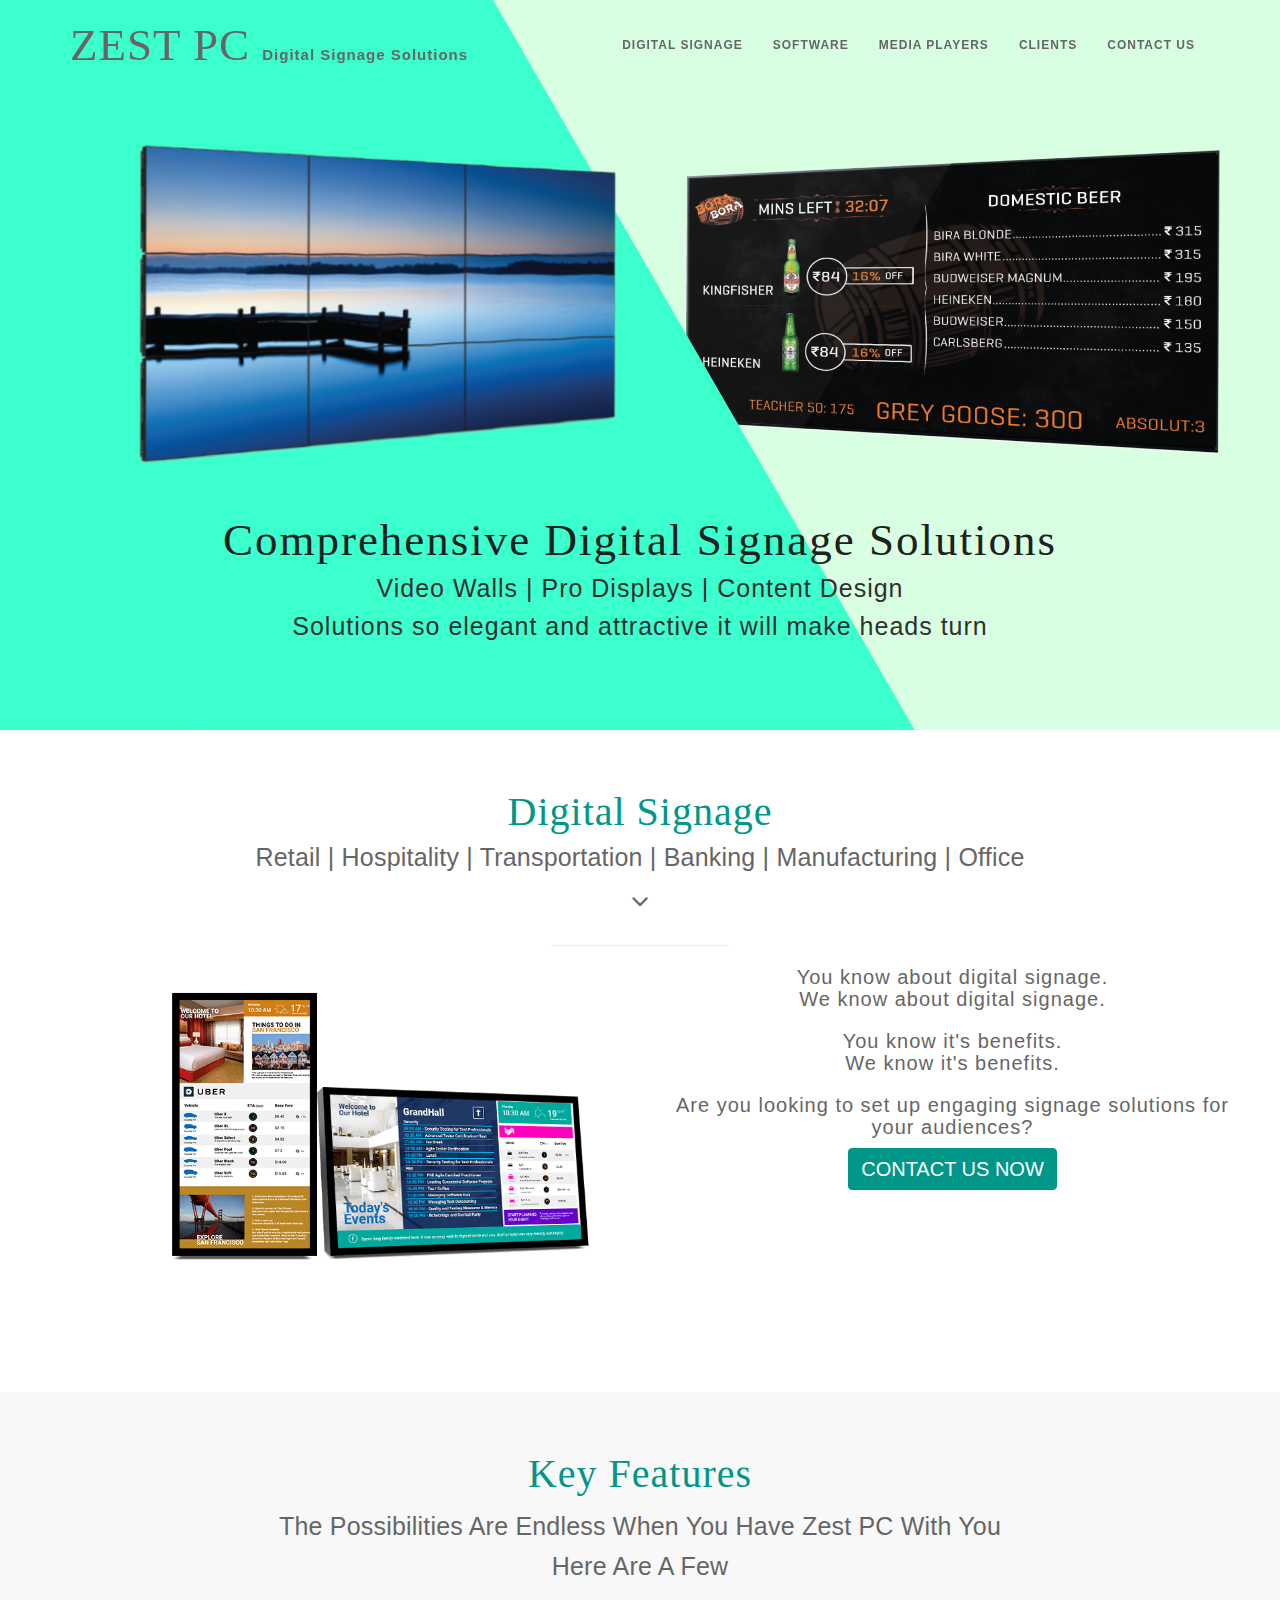
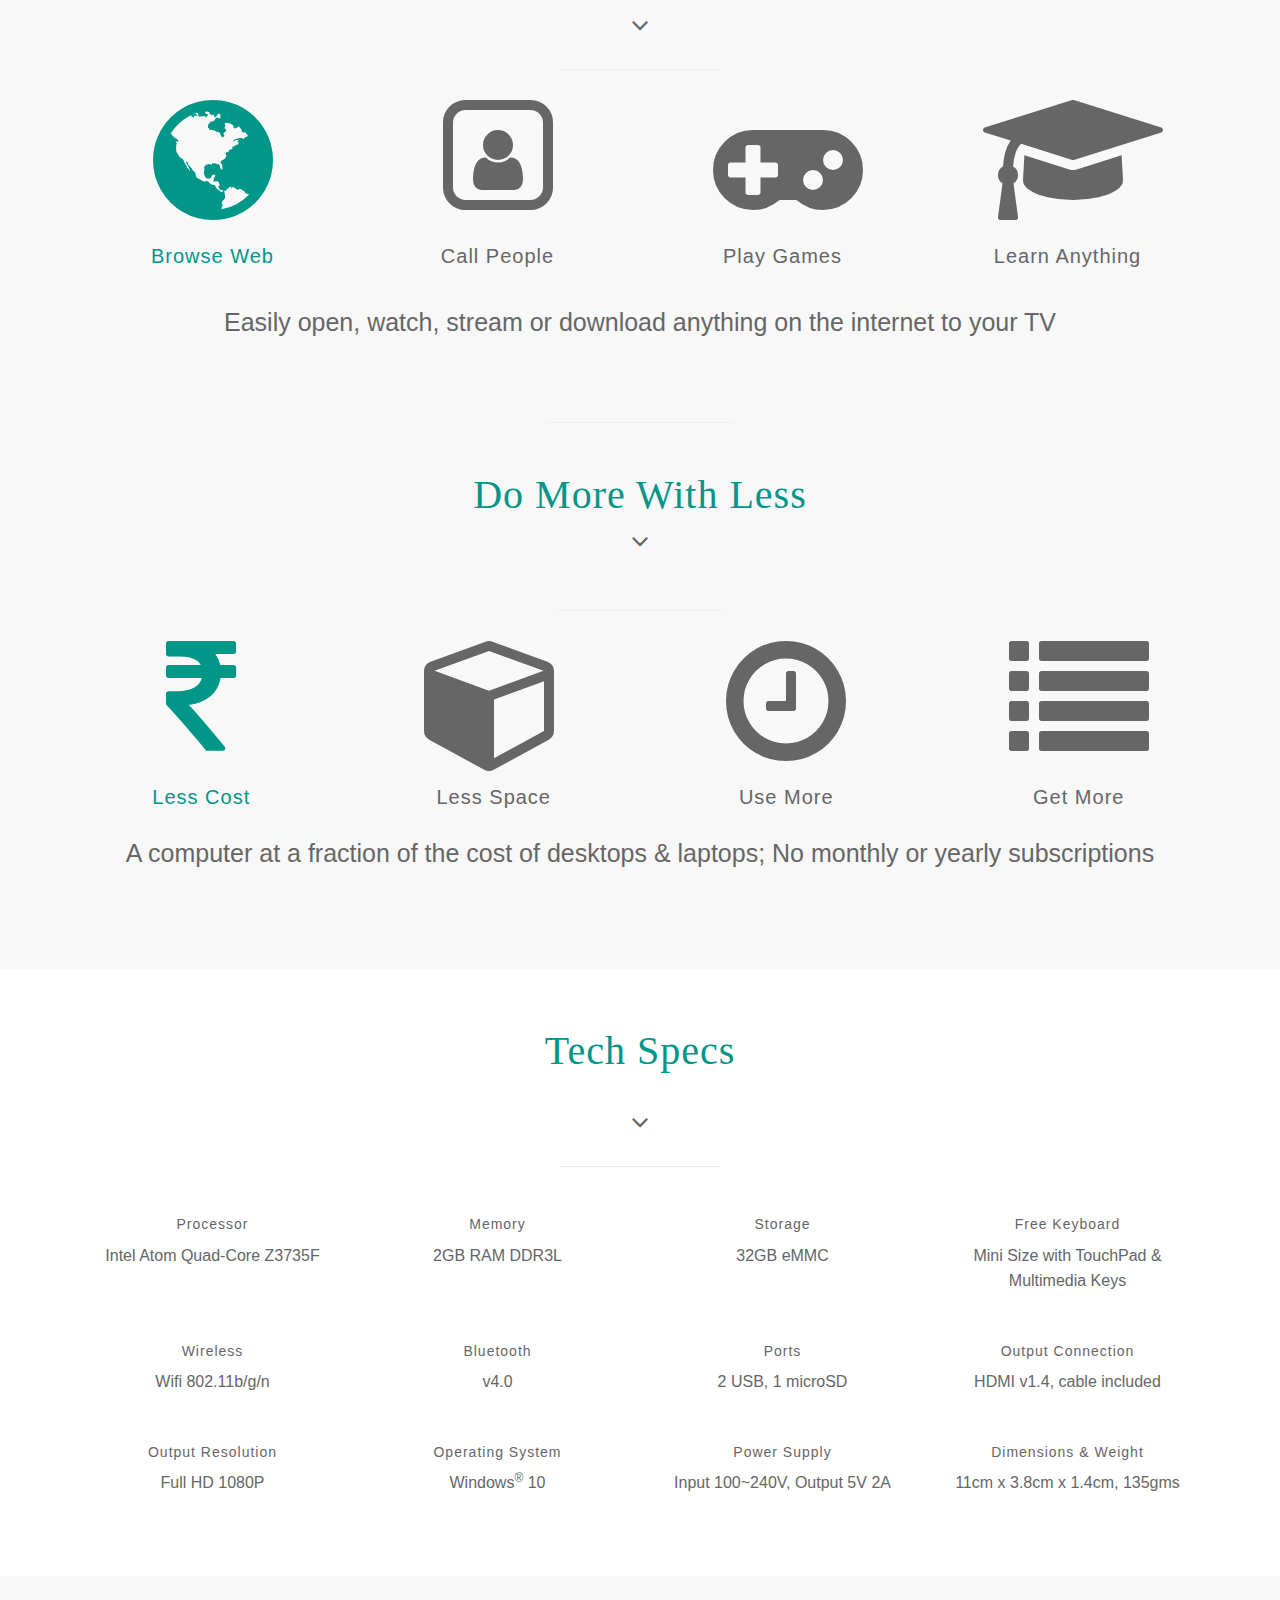
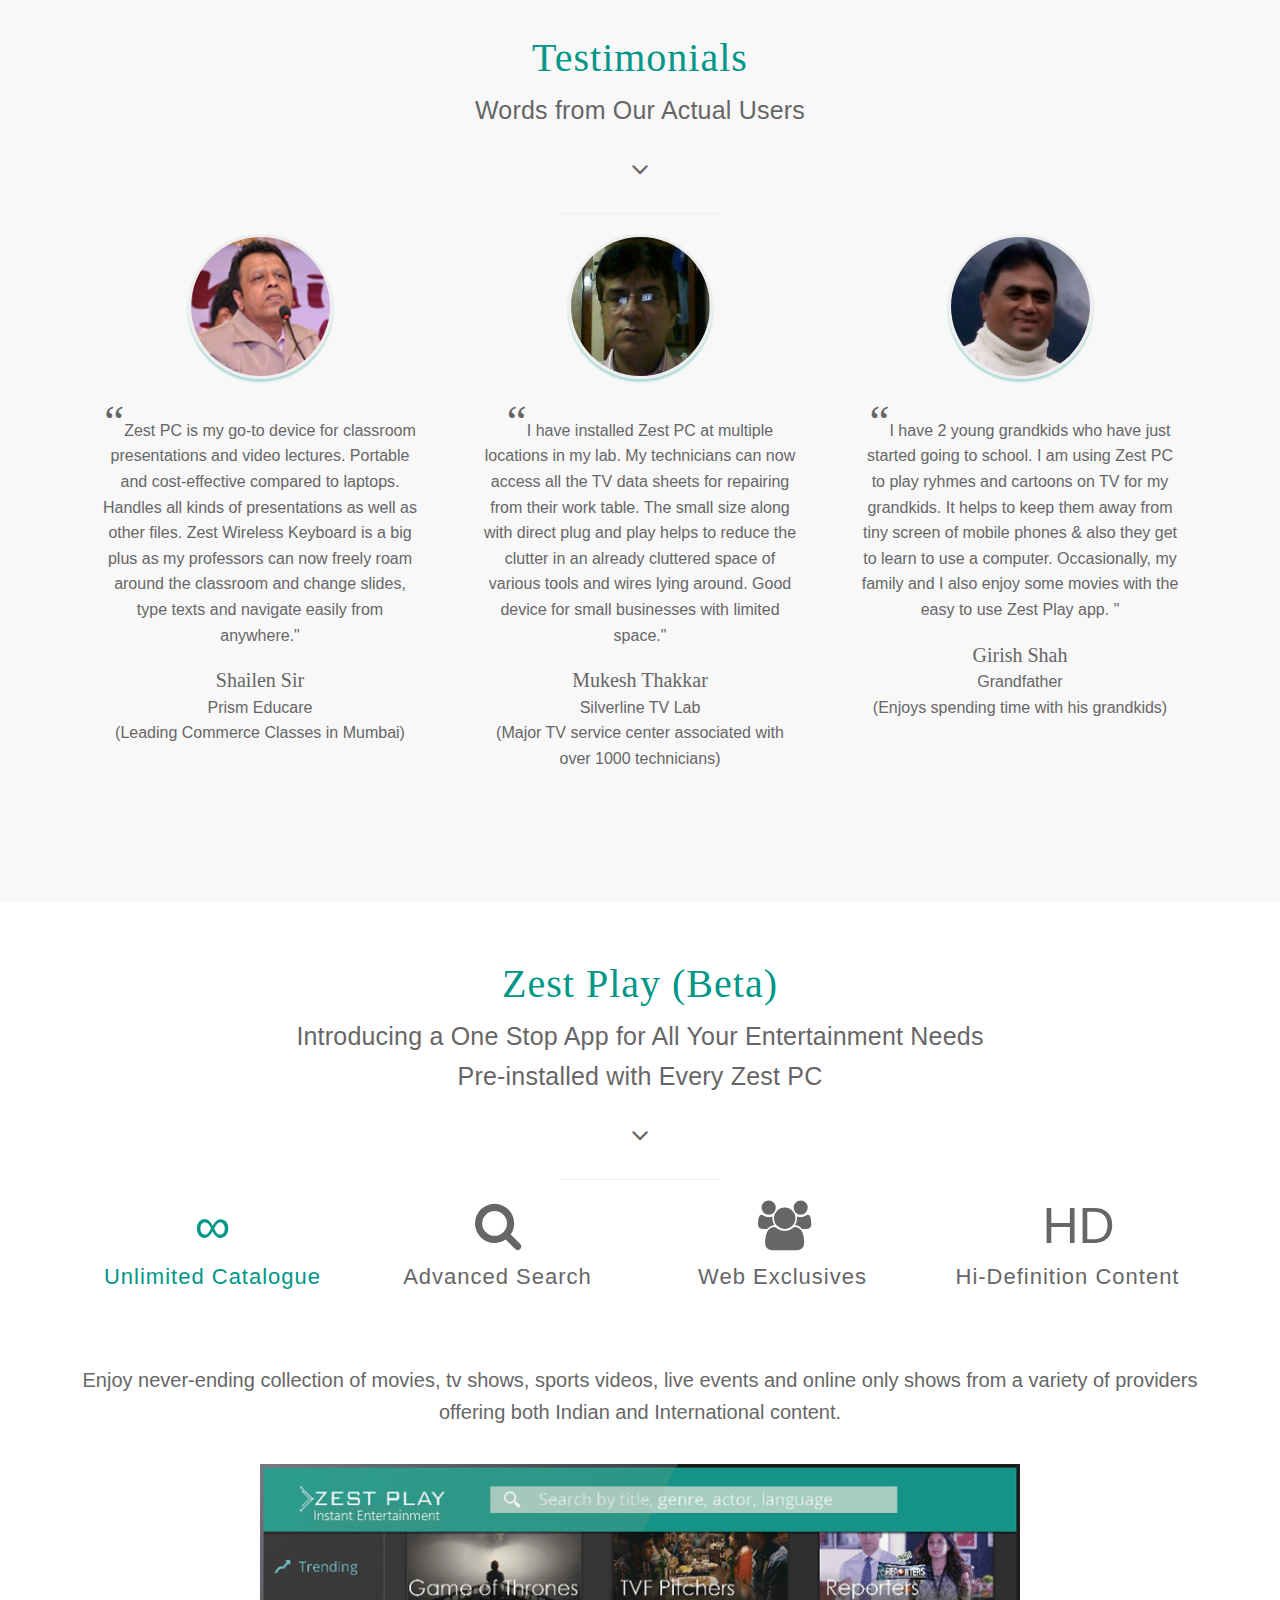
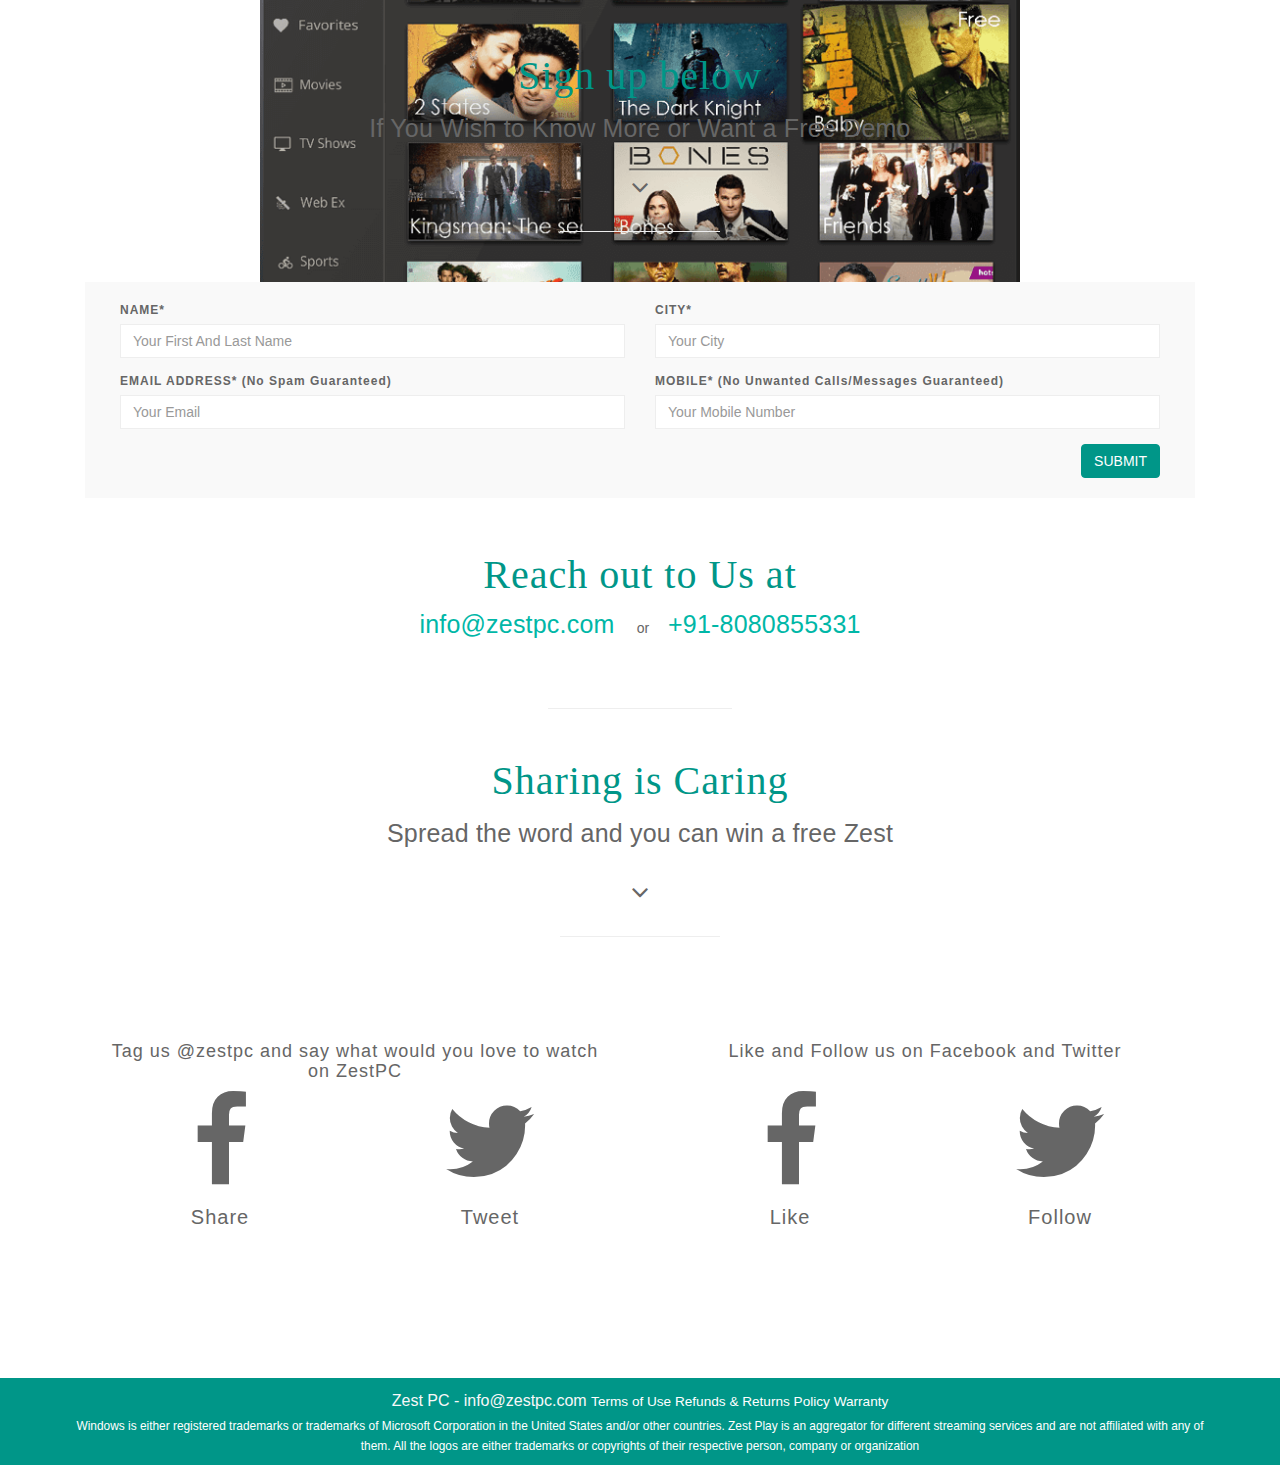
==== commit 7a80a446: "digital signage section" ====
--- a/index.html
+++ b/index.html
@@ -11,11 +11,11 @@
     <title>Digital Signage, Media Player, Mini PC</title>
     <link rel="icon" href="img/icon-128.png" type="image/png" sizes="128x128">
 
-    <meta property="og:url"           content="http://zestpc.com/" />
+    <meta property="og:url" content="http://zestpc.com/" />
     <!--<meta property="og:type"          content="website" />-->
-    <meta property="og:title"         content="Digital Signage, Media Player, Mini PC" />
-    <meta property="og:description"   content="LED video walls, Digital signage service provider, digital signage software, all purpose media players and mini pc" />
-    <meta property="og:image"         content="http://zestpc.com/img/og_image_1.png" />
+    <meta property="og:title" content="Digital Signage, Media Player, Mini PC" />
+    <meta property="og:description" content="LED video walls, Digital signage service provider, digital signage software, all purpose media players and mini pc" />
+    <meta property="og:image" content="http://zestpc.com/img/og_image_1.png" />
     <meta property="og:image:width" content="200" />
     <meta property="og:image:height" content="200" />
 
@@ -32,10 +32,12 @@
 
     <!-- GA -->
     <script>
-        (function(i,s,o,g,r,a,m){i['GoogleAnalyticsObject']=r;i[r]=i[r]||function(){
-                    (i[r].q=i[r].q||[]).push(arguments)},i[r].l=1*new Date();a=s.createElement(o),
-                m=s.getElementsByTagName(o)[0];a.async=1;a.src=g;m.parentNode.insertBefore(a,m)
-        })(window,document,'script','https://www.google-analytics.com/analytics.js','ga');
+        (function (i, s, o, g, r, a, m) {
+            i['GoogleAnalyticsObject'] = r; i[r] = i[r] || function () {
+                (i[r].q = i[r].q || []).push(arguments)
+            }, i[r].l = 1 * new Date(); a = s.createElement(o),
+                m = s.getElementsByTagName(o)[0]; a.async = 1; a.src = g; m.parentNode.insertBefore(a, m)
+        })(window, document, 'script', 'https://www.google-analytics.com/analytics.js', 'ga');
 
         ga('create', 'UA-68046392-1', 'auto');
         ga('send', 'pageview');
@@ -45,9 +47,9 @@
 </head>
 
 <body id="page-top" data-spy="scroll" data-target=".navbar-custom">
-<!-- Load Facebook SDK for JavaScript -->
-
-<!--<div class="float-btn hidden-sm hidden-xs">
+    <!-- Load Facebook SDK for JavaScript -->
+
+    <!--<div class="float-btn hidden-sm hidden-xs">
     <h2>Launch Offer</h2>
     <div class="float-price">
         <s class="error">&#x20b9;9999</s>
@@ -59,7 +61,7 @@
     </p>&ndash;&gt;
 </div>-->
 
-<!--<div class="float-btn-sm visible-sm visible-xs">
+    <!--<div class="float-btn-sm visible-sm visible-xs">
     <div class="row vertical-center">
         <div class="col-xs-4 paddingbot-0">
             <h2>Launch Offer</h2>
@@ -77,705 +79,724 @@
     </div>
 </div>-->
 
-<!-- Preloader -->
-<!--<div id="preloader">
+    <!-- Preloader -->
+    <!--<div id="preloader">
     <div id="load"></div>
 </div>-->
 
-<nav class="navbar navbar-custom navbar-fixed-top" role="navigation">
-    <div class="container">
-        <div class="navbar-header page-scroll">
-            <button type="button" class="navbar-toggle" data-toggle="collapse" data-target=".navbar-main-collapse">
-                <i class="fa fa-bars"></i>
-            </button>
-            <div class="navbar-brand" >
-                <a href="#intro" class="title-name">
-                    ZEST PC
-                </a>
-                <span class="">Digital Signage Solutions</span>
-            </div>
-        </div>
-
-        <!-- Collect the nav links, forms, and other content for toggling -->
-        <div class="collapse navbar-collapse navbar-right navbar-main-collapse">
-            <ul class="nav navbar-nav">
-                <!-- <li class="active"><a href="#intro">Home</a></li> -->
-                <li><a href="#features">Digital Signage</a></li>
-                <li><a href="#specs">Software</a></li>
-                <li><a href="#testimonials">Media Players</a></li>
-                <li><a href="#play">Clients</a></li>
-                <li><a href="#sharing">Contact Us</a></li>
-                <!--<li><a class="buy-btn" target="_blank" href="https://secure.ccavenue.com/transaction/txn/shopcart/AVIH07CK26AS52HISA,8976,INR,http://zestpc.com">Buy Now</a></li>-->
-            </ul>
-        </div>
-        <!-- /.navbar-collapse -->
-    </div>
-    <!-- /.container -->
-</nav>
-<!-- Section: intro -->
-<section id="intro" class="intro">
-    <div class="">
-        <div class="slant"></div>
-        <div class="background"></div>
-    </div>
-    <div class="container-fluid">
-        <div class="row">
-            <div class="col-sm-5 col-sm-offset-1">
-                <div class="featured-main">
-                    <img src="img/Video_Wall_p.png">
-                </div>
-            </div>
-            <div class="col-sm-6 hidden-xs">
-                <div class="featured">
-                    <img style="width: 100%" src="img/TV_Restaurant_p.png" alt="TV">
-                </div>
-            </div>
-            <div class="col-sm-12 intro-text">
-                <h2>Comprehensive Digital Signage Solutions</h2>
-                <h4>Video Walls | Pro Displays | Content Design</h4>
-                <h4>Solutions so elegant and attractive it will make heads turn</h4>
-            </div>
-            <div class="col-sm-6 visible-xs">
-                <div class="featured">
-                    <img style="width: 100%" src="img/TV_Restaurant.png" alt="TV">
-                </div>
-            </div>
-        </div>
-    </div>
-</section>
-
-<!-- /Section: intro -->
-
-<!-- Section: Zest Kit -->
-<section id="zest-pc" class="home-section text-center">
-    <div class="heading-about">
+    <nav class="navbar navbar-custom navbar-fixed-top" role="navigation">
+        <div class="container">
+            <div class="navbar-header page-scroll">
+                <button type="button" class="navbar-toggle" data-toggle="collapse" data-target=".navbar-main-collapse">
+                    <i class="fa fa-bars"></i>
+                </button>
+                <div class="navbar-brand">
+                    <a href="#intro" class="title-name">
+                        ZEST PC
+                    </a>
+                    <span class="">Digital Signage Solutions</span>
+                </div>
+            </div>
+
+            <!-- Collect the nav links, forms, and other content for toggling -->
+            <div class="collapse navbar-collapse navbar-right navbar-main-collapse">
+                <ul class="nav navbar-nav">
+                    <!-- <li class="active"><a href="#intro">Home</a></li> -->
+                    <li><a href="#digital-signage">Digital Signage</a></li>
+                    <li><a href="#specs">Software</a></li>
+                    <li><a href="#testimonials">Media Players</a></li>
+                    <li><a href="#play">Clients</a></li>
+                    <li><a href="#sharing">Contact Us</a></li>
+                    <!--<li><a class="buy-btn" target="_blank" href="https://secure.ccavenue.com/transaction/txn/shopcart/AVIH07CK26AS52HISA,8976,INR,http://zestpc.com">Buy Now</a></li>-->
+                </ul>
+            </div>
+            <!-- /.navbar-collapse -->
+        </div>
+        <!-- /.container -->
+    </nav>
+    <!-- Section: intro -->
+    <section id="intro" class="intro">
+        <div class="">
+            <div class="slant"></div>
+            <div class="background"></div>
+        </div>
+        <div class="container-fluid">
+            <div class="row">
+                <div class="col-sm-5 col-sm-offset-1">
+                    <div class="featured-main">
+                        <img src="img/Video_Wall_p.png">
+                    </div>
+                </div>
+                <div class="col-sm-6 hidden-xs">
+                    <div class="featured">
+                        <img style="width: 100%" src="img/TV_Restaurant_p.png" alt="TV">
+                    </div>
+                </div>
+                <div class="col-sm-12 intro-text">
+                    <h2>Comprehensive Digital Signage Solutions</h2>
+                    <h4>Video Walls | Pro Displays | Content Design</h4>
+                    <h4>Solutions so elegant and attractive it will make heads turn</h4>
+                </div>
+                <div class="col-sm-6 visible-xs">
+                    <div class="featured">
+                        <img style="width: 100%" src="img/TV_Restaurant.png" alt="TV">
+                    </div>
+                </div>
+            </div>
+        </div>
+    </section>
+
+    <!-- /Section: intro -->
+
+    <!-- Section: Digital Signage -->
+    <section id="digital-signage" class="home-section digital-signage text-center">
         <div class="container-fluid">
             <div class="row">
                 <div class="col-xs-12">
                     <div class="section-heading">
-                        <h2>Zest Combo</h2>
-                        <p class="info">
-                            <!--Zest Combo Consists of Zest Mini PC and Zest Mini Wireless Keyboard<br>-->
-                            Instantly Setup a Windows Computer Anywhere, Anytime with the combo of Zest Mini PC and Zest Mini Wireless Keyboard
-                        </p>
+                        <h2>Digital Signage</h2>
+                        <h4 class="info">
+                            Retail | Hospitality | Transportation | Banking | Manufacturing | Office
+                        </h4>
                         <i class="fa fa-2x fa-angle-down"></i>
                     </div>
                 </div>
             </div>
-        </div>
-    </div>
-    <div class="container-fluid">
+            <div class="row">
+                <div class="col-lg-2 col-lg-offset-5">
+                    <hr class="marginbot-20">
+                </div>
+            </div>
+            <div class="row marginbot-50">
+                <div class="col-sm-5 col-sm-offset-1">
+                    <img src="img/digital_signage.png">
+                </div>
+                <div class="col-sm-6">
+                    <div class="description">
+                        <div class="marginbot-20">
+                            <h5 class="bold marginbot-0">
+                                You know about digital signage.
+                            </h5>
+                            <h5>
+                                We know about digital signage.
+                            </h5>
+                        </div>
+                        <div class="marginbot-20">
+                            <h5 class="bold marginbot-0">
+                                You know it's benefits.
+                            </h5>
+                            <h5>
+                                We know it's benefits.
+                            </h5>
+                        </div>
+                        <div>
+                            <h5 class="bold">
+                                Are you looking to set up engaging signage solutions for your audiences?
+                            </h5>
+                            <a class="btn btn-skin contact-btn" href="#contact">Contact Us Now</a>
+                        </div>
+                    </div>
+                </div>
+            </div>
+        </div>
+    </section>
+
+    <!-- /Section: Digital Signage -->
+
+    <!-- Section: features -->
+    <section id="features" class="home-section text-center bg-gray">
+        <div class="heading-about">
+            <div class="container">
+                <div class="row">
+                    <div class="col-xs-12">
+                        <div class="section-heading">
+                            <h2>Key Features</h2>
+                            <p class="info">
+                                The Possibilities Are Endless When You Have Zest PC With You<br>
+                                Here Are A Few
+                            </p>
+                            <i class="fa fa-2x fa-angle-down"></i>
+                        </div>
+                    </div>
+                </div>
+            </div>
+        </div>
+        <div class="container">
+            <div class="row">
+                <div class="col-xs-2 col-xs-offset-5">
+                    <hr class="marginbot-20">
+                </div>
+            </div>
+            <div class="row marginbot-10">
+                <div class="col-xs-6 col-sm-3 col-md-3 feature-box highlight">
+                    <div class="">
+                        <div class="">
+                            <div class="feature-icon">
+                                <span class="fa-stack fa-5x">
+                                    <i class="fa fa-globe fa-stack-2x"></i>
+                                </span>
+                            </div>
+                            <div class="feature-title paddingbot-15">
+                                <h5>Browse Web</h5>
+                            </div>
+                        </div>
+                    </div>
+                </div>
+                <div class="col-xs-6 col-sm-3 col-md-3 feature-box">
+                    <div class="">
+                        <div class="">
+                            <div class="feature-icon">
+                                <span class="fa-stack fa-5x">
+                                    <i class="fa fa-square-o fa-stack-2x"></i>
+                                    <i class="fa fa-user fa-stack-1x"></i>
+                                </span>
+                            </div>
+                            <div class="feature-title paddingbot-15">
+                                <h5>Call People</h5>
+                            </div>
+                        </div>
+                    </div>
+                </div>
+                <div class="col-xs-6 col-sm-3 col-md-3 feature-box">
+                    <div class="">
+                        <div class="">
+                            <div class="feature-icon">
+                                <span class="fa-stack fa-5x">
+                                    <i class="fa fa-gamepad fa-stack-2x"></i>
+                                </span>
+                            </div>
+                            <div class="feature-title paddingbot-15">
+                                <h5>Play Games</h5>
+                            </div>
+                        </div>
+                    </div>
+                </div>
+                <div class="col-xs-6 col-sm-3 col-md-3 feature-box">
+                    <div class="">
+                        <div class="">
+                            <div class="feature-icon">
+                                <span class="fa-stack fa-5x">
+                                    <i class="fa fa-graduation-cap fa-stack-2x"></i>
+                                </span>
+                            </div>
+                            <div class="feature-title paddingbot-15">
+                                <h5>Learn Anything</h5>
+                            </div>
+                        </div>
+                    </div>
+                </div>
+            </div>
+            <div class="row marginbot-50">
+                <div class="col-xs-12 ">
+                    <div class="my-hide">
+                        <p>Hidden Text</p>
+                    </div>
+                    <div class="feature-desc active">
+                        <p>Easily open, watch, stream or download anything on the internet to your TV</p>
+                    </div>
+                    <div class="feature-desc">
+                        <p>Use your favorite apps to voice/video chat with your friends and family</p>
+                    </div>
+                    <div class="feature-desc">
+                        <p>Have fun playing installed, online or streaming games from the comfort of your couch</p>
+                    </div>
+                    <div class="feature-desc">
+                        <p>From cooking to coding, enjoy learning curricular and extra-curricular things with a host of
+                            online & offline tools</p>
+                    </div>
+                </div>
+            </div>
+        </div>
         <div class="row">
             <div class="col-lg-2 col-lg-offset-5">
-                <hr class="marginbot-20">
-            </div>
-        </div>
-        <div class="row marginbot-50">
-            <div class="col-md-10 col-md-offset-1">
-                <div class="row marginbot-40">
-                    <div class="col-xs-6 col-sm-4 col-sm-offset-1 featured-box highlight">
-                        <div class="featured-title">
-                            <h5>Zest PC</h5>
-                        </div>
-                    </div>
-                    <div class="col-xs-6 col-sm-4 col-sm-offset-2 featured-box">
-                        <div class="featured-title">
-                            <h5>Zest Keyboard</h5>
-                        </div>
-                    </div>
-                </div>
-                <!--<div class="marginbot-50"></div>-->
-                <div>
-                    <div class="featured-images" id="featured-images">
-
-                    </div>
-                </div>
-            </div>
-        </div>
-    </div>
-</section>
-
-<!-- /Section: Zest PC & Keyboard -->
-
-<!-- Section: features -->
-<section id="features" class="home-section text-center bg-gray">
-
-    <div class="heading-about">
+                <hr class="marginbot-50">
+            </div>
+        </div>
+        <div class="heading-about">
+            <div class="container">
+                <div class="row">
+                    <div class="col-lg-8 col-lg-offset-2">
+                        <div class="section-heading">
+                            <h2>Do More With Less</h2>
+                            <i class="fa fa-2x fa-angle-down"></i>
+                        </div>
+                    </div>
+                </div>
+            </div>
+        </div>
+        <div class="container paddingbot-25">
+            <div class="row">
+                <div class="col-xs-2 col-xs-offset-5">
+                    <hr class="marginbot-20">
+                </div>
+            </div>
+            <div class="row">
+                <div class="col-xs-6 col-sm-3 col-md-3 do-box highlight">
+                    <div class="">
+                        <div class="">
+                            <div class="do-icon">
+                                <span class="fa-stack fa-5x">
+                                    <i class="fa fa-rupee fa-stack-2x"></i>
+                                </span>
+                            </div>
+                            <div class="do-title paddingbot-15">
+                                <h5>Less Cost</h5>
+                            </div>
+                        </div>
+                    </div>
+                </div>
+                <div class="col-xs-6 col-sm-3 col-md-3 do-box">
+                    <div class="">
+                        <div class="">
+                            <div class="do-icon">
+                                <span class="fa-stack fa-5x">
+                                    <i class="fa fa-cube fa-stack-2x"></i>
+                                </span>
+                            </div>
+                            <div class="do-title paddingbot-15">
+                                <h5>Less Space</h5>
+                            </div>
+                        </div>
+                    </div>
+                </div>
+                <div class="col-xs-6 col-sm-3 col-md-3 do-box">
+                    <div class="">
+                        <div class="">
+                            <div class="do-icon">
+                                <span class="fa-stack fa-5x">
+                                    <i class="fa fa-clock-o fa-stack-2x"></i>
+                                </span>
+                            </div>
+                            <div class="do-title paddingbot-15">
+                                <h5>Use More</h5>
+                            </div>
+                        </div>
+                    </div>
+                </div>
+                <div class="col-xs-6 col-sm-3 col-md-3 do-box">
+                    <div class="">
+                        <div class="">
+                            <div class="do-icon">
+                                <span class="fa-stack fa-5x">
+                                    <i class="fa fa-list fa-stack-2x"></i>
+                                </span>
+                            </div>
+                            <div class="do-title paddingbot-15">
+                                <h5>Get More</h5>
+                            </div>
+                        </div>
+                    </div>
+                </div>
+            </div>
+            <div class="row marginbot-50">
+                <div class="col-xs-12 ">
+                    <div class="do-desc active">
+                        <p>A computer at a fraction of the cost of desktops & laptops; No monthly or yearly
+                            subscriptions</p>
+                    </div>
+                    <div class="do-desc">
+                        <p>Zest PC fits in your palm and helps you save space compared to a desktop tower</p>
+                    </div>
+                    <div class="do-desc">
+                        <p>Unlike other sticks, Zest PC remains cool even in extreme use due to its active fan cooling
+                            and aluminium heat sink</p>
+                    </div>
+                    <div class="do-desc">
+                        <p>Enjoy all the tools, software and apps made for Windows<sup>&reg;</sup> now on your TV</p>
+                    </div>
+                </div>
+            </div>
+        </div>
+    </section>
+    <!-- /Section: features -->
+
+    <!-- Section: specs -->
+
+    <section id="specs" class="home-section text-center">
+
+        <div class="heading-about">
+            <div class="container">
+                <div class="row">
+                    <div class="col-lg-8 col-lg-offset-2">
+                        <div class="section-heading">
+                            <h2>Tech Specs</h2>
+                            <p class="info">
+                            </p>
+                            <i class="fa fa-2x fa-angle-down"></i>
+                        </div>
+                    </div>
+                </div>
+            </div>
+        </div>
         <div class="container">
             <div class="row">
-                <div class="col-xs-12">
-                    <div class="section-heading">
-                        <h2>Key Features</h2>
-                        <p class="info">
-                            The Possibilities Are Endless When You Have Zest PC With You<br>
-                            Here Are A Few
-                        </p>
-                        <i class="fa fa-2x fa-angle-down"></i>
-                    </div>
-                </div>
-            </div>
-        </div>
-    </div>
-    <div class="container">
-        <div class="row">
-            <div class="col-xs-2 col-xs-offset-5">
-                <hr class="marginbot-20">
-            </div>
-        </div>
-        <div class="row marginbot-10">
-            <div class="col-xs-6 col-sm-3 col-md-3 feature-box highlight">
-                <div class="">
-                    <div class="">
-                        <div class="feature-icon">
-                            <span class="fa-stack fa-5x">
-                                <i class="fa fa-globe fa-stack-2x"></i>
-                            </span>
-                        </div>
-                        <div class="feature-title paddingbot-15">
-                            <h5>Browse Web</h5>
-                        </div>
-                    </div>
-                </div>
-            </div>
-            <div class="col-xs-6 col-sm-3 col-md-3 feature-box">
-                <div class="">
-                    <div class="">
-                        <div class="feature-icon">
-                            <span class="fa-stack fa-5x">
-                                <i class="fa fa-square-o fa-stack-2x"></i>
-                                <i class="fa fa-user fa-stack-1x"></i>
-                            </span>
-                        </div>
-                        <div class="feature-title paddingbot-15">
-                            <h5>Call People</h5>
-                        </div>
-                    </div>
-                </div>
-            </div>
-            <div class="col-xs-6 col-sm-3 col-md-3 feature-box">
-                <div class="">
-                    <div class="">
-                        <div class="feature-icon">
-                            <span class="fa-stack fa-5x">
-                                <i class="fa fa-gamepad fa-stack-2x"></i>
-                            </span>
-                        </div>
-                        <div class="feature-title paddingbot-15">
-                            <h5>Play Games</h5>
-                        </div>
-                    </div>
-                </div>
-            </div>
-            <div class="col-xs-6 col-sm-3 col-md-3 feature-box">
-                <div class="">
-                    <div class="">
-                        <div class="feature-icon">
-                            <span class="fa-stack fa-5x">
-                                <i class="fa fa-graduation-cap fa-stack-2x"></i>
-                            </span>
-                        </div>
-                        <div class="feature-title paddingbot-15">
-                            <h5>Learn Anything</h5>
-                        </div>
-                    </div>
-                </div>
-            </div>
-        </div>
-        <div class="row marginbot-50">
-            <div class="col-xs-12 ">
-                <div class="my-hide">
-                    <p>Hidden Text</p>
-                </div>
-                <div class="feature-desc active">
-                    <p>Easily open, watch, stream or download anything on the internet to your TV</p>
-                </div>
-                <div class="feature-desc">
-                    <p>Use your favorite apps to voice/video chat with your friends and family</p>
-                </div>
-                <div class="feature-desc">
-                    <p>Have fun playing installed, online or streaming games from the comfort of your couch</p>
-                </div>
-                <div class="feature-desc">
-                    <p>From cooking to coding, enjoy learning curricular and extra-curricular things with a host of online & offline tools</p>
-                </div>
-            </div>
-        </div>
-    </div>
-    <div class="row">
-        <div class="col-lg-2 col-lg-offset-5">
-            <hr class="marginbot-50">
-        </div>
-    </div>
-    <div class="heading-about">
+                <div class="col-xs-2 col-xs-offset-5">
+                    <hr class="marginbot-50">
+                </div>
+            </div>
+            <div class="row">
+                <div class="col-sm-3 col-md-3">
+                    <div class="">
+                        <div class="specs-box">
+                            <div class="specs-desc">
+                                <h5>Processor</h5>
+                                <p>Intel Atom Quad-Core Z3735F</p>
+                            </div>
+                        </div>
+                    </div>
+                </div>
+                <div class="col-sm-3 col-md-3">
+                    <div class="">
+                        <div class="specs-box">
+                            <div class="specs-desc">
+                                <h5>Memory</h5>
+                                <p>2GB RAM DDR3L</p>
+                            </div>
+                        </div>
+                    </div>
+                </div>
+                <div class="col-sm-3 col-md-3">
+                    <div class="">
+                        <div class="specs-box">
+                            <div class="specs-desc">
+                                <h5>Storage</h5>
+                                <p>32GB eMMC</p>
+                            </div>
+                        </div>
+                    </div>
+                </div>
+                <div class="col-sm-3 col-md-3">
+                    <div class="">
+                        <div class="specs-box">
+                            <div class="specs-desc">
+                                <h5>Free Keyboard</h5>
+                                <p>Mini Size with TouchPad & Multimedia Keys</p>
+                            </div>
+                        </div>
+                    </div>
+                </div>
+                <div class="col-sm-12">
+                    <div class="marginbot-30">
+                    </div>
+                </div>
+                <div class="col-sm-3 col-md-3">
+                    <div class="">
+                        <div class="specs-box">
+                            <div class="specs-desc">
+                                <h5>Wireless</h5>
+                                <p>Wifi 802.11b/g/n</p>
+                            </div>
+                        </div>
+                    </div>
+                </div>
+                <div class="col-sm-3 col-md-3">
+                    <div class="">
+                        <div class="specs-box">
+                            <div class="specs-desc">
+                                <h5>Bluetooth</h5>
+                                <p>v4.0</p>
+                            </div>
+                        </div>
+                    </div>
+                </div>
+                <div class="col-sm-3 col-md-3">
+                    <div class="">
+                        <div class="specs-box">
+                            <div class="specs-desc">
+                                <h5>Ports</h5>
+                                <p>2 USB, 1 microSD</p>
+                            </div>
+                        </div>
+                    </div>
+                </div>
+                <div class="col-sm-3 col-md-3">
+                    <div class="">
+                        <div class="specs-box">
+                            <div class="specs-desc">
+                                <h5>Output Connection</h5>
+                                <p>HDMI v1.4, cable included</p>
+                            </div>
+                        </div>
+                    </div>
+                </div>
+                <div class="col-sm-12">
+                    <div class="marginbot-30">
+                    </div>
+                </div>
+                <div class="col-sm-3 col-md-3">
+                    <div class="">
+                        <div class="specs-box">
+                            <div class="specs-desc">
+                                <h5>Output Resolution</h5>
+                                <p>Full HD 1080P</p>
+                            </div>
+                        </div>
+                    </div>
+                </div>
+                <div class="col-sm-3 col-md-3">
+                    <div class="">
+                        <div class="specs-box">
+                            <div class="specs-desc">
+                                <h5>Operating System</h5>
+                                <p>Windows<sup>&reg;</sup> 10</p>
+                            </div>
+                        </div>
+                    </div>
+                </div>
+                <div class="col-sm-3 col-md-3">
+                    <div class="">
+                        <div class="specs-box">
+                            <div class="specs-desc">
+                                <h5>Power Supply</h5>
+                                <p>Input 100~240V, Output 5V 2A</p>
+                            </div>
+                        </div>
+                    </div>
+                </div>
+                <div class="col-sm-3 col-md-3">
+                    <div class="">
+                        <div class="specs-box">
+                            <div class="specs-desc">
+                                <h5>Dimensions & Weight</h5>
+                                <p>11cm x 3.8cm x 1.4cm, 135gms</p>
+                            </div>
+                        </div>
+                    </div>
+                </div>
+            </div>
+        </div>
+    </section>
+    <!-- /Section: specs -->
+
+    <!-- /Section: Testimonials -->
+    <section id="testimonials" class="home-section text-center bg-gray">
+        <div class="heading-about">
+            <div class="container-fluid">
+                <div class="row">
+                    <div class="col-xs-12">
+                        <div class="section-heading">
+                            <h2>Testimonials</h2>
+                            <p class="info">
+                                Words from Our Actual Users
+                            </p>
+                            <i class="fa fa-2x fa-angle-down"></i>
+                        </div>
+                    </div>
+                </div>
+            </div>
+        </div>
         <div class="container">
             <div class="row">
-                <div class="col-lg-8 col-lg-offset-2">
-                    <div class="section-heading">
-                        <h2>Do More With Less</h2>
-                        <i class="fa fa-2x fa-angle-down"></i>
-                    </div>
-                </div>
-            </div>
-        </div>
-    </div>
-    <div class="container paddingbot-25">
-        <div class="row">
-            <div class="col-xs-2 col-xs-offset-5">
-                <hr class="marginbot-20">
-            </div>
-        </div>
-        <div class="row">
-            <div class="col-xs-6 col-sm-3 col-md-3 do-box highlight">
-                <div class="">
-                    <div class="">
-                        <div class="do-icon">
-                            <span class="fa-stack fa-5x">
-                                <i class="fa fa-rupee fa-stack-2x"></i>
-                            </span>
-                        </div>
-                        <div class="do-title paddingbot-15">
-                            <h5>Less Cost</h5>
-                        </div>
-                    </div>
-                </div>
-            </div>
-            <div class="col-xs-6 col-sm-3 col-md-3 do-box">
-                <div class="">
-                    <div class="">
-                        <div class="do-icon">
-                            <span class="fa-stack fa-5x">
-                                <i class="fa fa-cube fa-stack-2x"></i>
-                            </span>
-                        </div>
-                        <div class="do-title paddingbot-15">
-                            <h5>Less Space</h5>
-                        </div>
-                    </div>
-                </div>
-            </div>
-            <div class="col-xs-6 col-sm-3 col-md-3 do-box">
-                <div class="">
-                    <div class="">
-                        <div class="do-icon">
-                            <span class="fa-stack fa-5x">
-                                <i class="fa fa-clock-o fa-stack-2x"></i>
-                            </span>
-                        </div>
-                        <div class="do-title paddingbot-15">
-                            <h5>Use More</h5>
-                        </div>
-                    </div>
-                </div>
-            </div>
-            <div class="col-xs-6 col-sm-3 col-md-3 do-box">
-                <div class="">
-                    <div class="">
-                        <div class="do-icon">
-                            <span class="fa-stack fa-5x">
-                                <i class="fa fa-list fa-stack-2x"></i>
-                            </span>
-                        </div>
-                        <div class="do-title paddingbot-15">
-                            <h5>Get More</h5>
-                        </div>
-                    </div>
-                </div>
-            </div>
-        </div>
-        <div class="row marginbot-50">
-            <div class="col-xs-12 ">
-                <div class="do-desc active">
-                    <p>A computer at a fraction of the cost of desktops & laptops; No monthly or yearly subscriptions</p>
-                </div>
-                <div class="do-desc">
-                    <p>Zest PC fits in your palm and helps you save space compared to a desktop tower</p>
-                </div>
-                <div class="do-desc">
-                    <p>Unlike other sticks, Zest PC remains cool even in extreme use due to its active fan cooling and aluminium heat sink</p>
-                </div>
-                <div class="do-desc">
-                    <p>Enjoy all the tools, software and apps made for Windows<sup>&reg;</sup> now on your TV</p>
-                </div>
-            </div>
-        </div>
-    </div>
-</section>
-<!-- /Section: features -->
-
-<!-- Section: specs -->
-
-<section id="specs" class="home-section text-center">
-
-    <div class="heading-about">
+                <div class="col-lg-2 col-lg-offset-5">
+                    <hr class="marginbot-20">
+                </div>
+            </div>
+            <div class="row marginbot-50">
+                <div class="col-sm-4">
+                    <div class="row">
+                        <div class="col-xs-6 col-xs-offset-3 marginbot-30">
+                            <img class="testimonial-image" src="img/Shailen_Sir_Square.jpg">
+                        </div>
+                        <div class="col-xs-12">
+                            <p><span class="quotes">&#8220;</span>Zest PC is my go-to device for classroom
+                                presentations and video lectures. Portable and cost-effective compared to laptops.
+                                Handles all kinds of presentations as well as other files. Zest Wireless Keyboard is a
+                                big plus as my professors can now freely roam around
+                                the classroom and change slides, type texts and navigate easily from anywhere."
+                            </p>
+                            <p><span class="author">Shailen Sir</span><br> Prism Educare <br>(Leading Commerce Classes
+                                in Mumbai)</p>
+                        </div>
+                    </div>
+                </div>
+                <div class="col-xs-4 col-xs-offset-4 visible-xs">
+                    <hr class="marginbot-20">
+                </div>
+                <div class="col-sm-4">
+                    <div class="row">
+                        <div class="col-xs-6 col-xs-offset-3 marginbot-30">
+                            <img class="testimonial-image" src="img/Mukesh_Thakkar_Square.jpg">
+                        </div>
+                        <div class="col-xs-12">
+                            <p><span class="quotes">&#8220;</span>I have installed Zest PC at multiple locations in my
+                                lab. My technicians can now access all the TV data sheets for repairing from their work
+                                table.
+                                The small size along with direct plug and play helps to reduce the clutter in an
+                                already cluttered space of various tools and wires lying around.
+                                Good device for small businesses with limited space."
+                            </p>
+                            <p><span class="author">Mukesh Thakkar</span> <br> Silverline TV Lab <br>(Major TV service
+                                center associated with over 1000 technicians)</p>
+                        </div>
+                    </div>
+                </div>
+                <div class="col-xs-4 col-xs-offset-4 visible-xs">
+                    <hr class="marginbot-20">
+                </div>
+                <div class="col-sm-4">
+                    <div class="row">
+                        <div class="col-xs-6 col-xs-offset-3 marginbot-30">
+                            <img class="testimonial-image" src="img/Girish_Shah_Square.jpg">
+                        </div>
+                        <div class="col-xs-12">
+                            <p><span class="quotes">&#8220;</span>I have 2 young grandkids who have just started going
+                                to school. I am using Zest PC to play ryhmes and cartoons on
+                                TV for my grandkids. It helps to keep them away from tiny screen of mobile phones &
+                                also they get to learn to use a computer. Occasionally, my family
+                                and I also enjoy some movies with the easy to use Zest Play app. "
+                            </p>
+                            <p><span class="author">Girish Shah</span><br> Grandfather <br>(Enjoys spending time with
+                                his grandkids)</p>
+                        </div>
+                    </div>
+                </div>
+            </div>
+        </div>
+    </section>
+    <!-- /Section: Testimonials -->
+
+    <!-- Section: Zest Play -->
+    <section id="play" class="home-section text-center">
+        <div class="heading-about">
+            <div class="container">
+                <div class="row">
+                    <div class="col-xs-12">
+                        <div class="section-heading">
+                            <h2>Zest Play (Beta)</h2>
+                            <p class="info">
+                                Introducing a One Stop App for All Your Entertainment Needs<br>
+                                Pre-installed with Every Zest PC
+                            </p>
+                            <i class="fa fa-2x fa-angle-down"></i>
+                        </div>
+                    </div>
+                </div>
+            </div>
+        </div>
         <div class="container">
             <div class="row">
-                <div class="col-lg-8 col-lg-offset-2">
-                    <div class="section-heading">
-                        <h2>Tech Specs</h2>
-                        <p class="info">
-                        </p>
-                        <i class="fa fa-2x fa-angle-down"></i>
-                    </div>
-                </div>
-            </div>
-        </div>
-    </div>
-    <div class="container">
-        <div class="row">
-            <div class="col-xs-2 col-xs-offset-5">
-                <hr class="marginbot-50">
-            </div>
-        </div>
-        <div class="row">
-            <div class="col-sm-3 col-md-3">
-                <div class="">
-                    <div class="specs-box">
-                        <div class="specs-desc">
-                            <h5>Processor</h5>
-                            <p>Intel Atom Quad-Core Z3735F</p>
-                        </div>
-                    </div>
-                </div>
-            </div>
-            <div class="col-sm-3 col-md-3">
-                <div class="">
-                    <div class="specs-box">
-                        <div class="specs-desc">
-                            <h5>Memory</h5>
-                            <p>2GB RAM DDR3L</p>
-                        </div>
-                    </div>
-                </div>
-            </div>
-            <div class="col-sm-3 col-md-3">
-                <div class="">
-                    <div class="specs-box">
-                        <div class="specs-desc">
-                            <h5>Storage</h5>
-                            <p>32GB eMMC</p>
-                        </div>
-                    </div>
-                </div>
-            </div>
-            <div class="col-sm-3 col-md-3">
-                <div class="">
-                    <div class="specs-box">
-                        <div class="specs-desc">
-                            <h5>Free Keyboard</h5>
-                            <p>Mini Size with TouchPad & Multimedia Keys</p>
-                        </div>
-                    </div>
-                </div>
-            </div>
-            <div class="col-sm-12">
-                <div class="marginbot-30">
-                </div>
-            </div>
-            <div class="col-sm-3 col-md-3">
-                <div class="">
-                    <div class="specs-box">
-                        <div class="specs-desc">
-                            <h5>Wireless</h5>
-                            <p>Wifi 802.11b/g/n</p>
-                        </div>
-                    </div>
-                </div>
-            </div>
-            <div class="col-sm-3 col-md-3">
-                <div class="">
-                    <div class="specs-box">
-                        <div class="specs-desc">
-                            <h5>Bluetooth</h5>
-                            <p>v4.0</p>
-                        </div>
-                    </div>
-                </div>
-            </div>
-            <div class="col-sm-3 col-md-3">
-                <div class="">
-                    <div class="specs-box">
-                        <div class="specs-desc">
-                            <h5>Ports</h5>
-                            <p>2 USB, 1 microSD</p>
-                        </div>
-                    </div>
-                </div>
-            </div>
-            <div class="col-sm-3 col-md-3">
-                <div class="">
-                    <div class="specs-box">
-                        <div class="specs-desc">
-                            <h5>Output Connection</h5>
-                            <p>HDMI v1.4, cable included</p>
-                        </div>
-                    </div>
-                </div>
-            </div>
-            <div class="col-sm-12">
-                <div class="marginbot-30">
-                </div>
-            </div>
-            <div class="col-sm-3 col-md-3">
-                <div class="">
-                    <div class="specs-box">
-                        <div class="specs-desc">
-                            <h5>Output Resolution</h5>
-                            <p>Full HD 1080P</p>
-                        </div>
-                    </div>
-                </div>
-            </div>
-            <div class="col-sm-3 col-md-3">
-                <div class="">
-                    <div class="specs-box">
-                        <div class="specs-desc">
-                            <h5>Operating System</h5>
-                            <p>Windows<sup>&reg;</sup> 10</p>
-                        </div>
-                    </div>
-                </div>
-            </div>
-            <div class="col-sm-3 col-md-3">
-                <div class="">
-                    <div class="specs-box">
-                        <div class="specs-desc">
-                            <h5>Power Supply</h5>
-                            <p>Input 100~240V, Output 5V 2A</p>
-                        </div>
-                    </div>
-                </div>
-            </div>
-            <div class="col-sm-3 col-md-3">
-                <div class="">
-                    <div class="specs-box">
-                        <div class="specs-desc">
-                            <h5>Dimensions & Weight</h5>
-                            <p>11cm x 3.8cm x 1.4cm, 135gms</p>
-                        </div>
-                    </div>
-                </div>
-            </div>
-        </div>
-    </div>
-</section>
-<!-- /Section: specs -->
-
-<!-- /Section: Testimonials -->
-<section id="testimonials" class="home-section text-center bg-gray">
-    <div class="heading-about">
-        <div class="container-fluid">
-            <div class="row">
-                <div class="col-xs-12">
-                    <div class="section-heading">
-                        <h2>Testimonials</h2>
-                        <p class="info">
-                            Words from Our Actual Users
-                        </p>
-                        <i class="fa fa-2x fa-angle-down"></i>
-                    </div>
-                </div>
-            </div>
-        </div>
-    </div>
-    <div class="container">
-        <div class="row">
-            <div class="col-lg-2 col-lg-offset-5">
-                <hr class="marginbot-20">
-            </div>
-        </div>
-        <div class="row marginbot-50">
-            <div class="col-sm-4">
-                <div class="row">
-                    <div class="col-xs-6 col-xs-offset-3 marginbot-30">
-                        <img class="testimonial-image" src="img/Shailen_Sir_Square.jpg">
-                    </div>
-                    <div class="col-xs-12">
-                        <p><span class="quotes">&#8220;</span>Zest PC is my go-to device for classroom presentations and video lectures. Portable and cost-effective compared to laptops.
-                            Handles all kinds of presentations as well as other files. Zest Wireless Keyboard is a big plus as my professors can now freely roam around
-                            the classroom and change slides, type texts and navigate easily from anywhere."
-                        </p>
-                        <p><span class="author">Shailen Sir</span><br> Prism Educare <br>(Leading Commerce Classes in Mumbai)</p>
-                    </div>
-                </div>
-            </div>
-            <div class="col-xs-4 col-xs-offset-4 visible-xs">
-                <hr class="marginbot-20">
-            </div>
-            <div class="col-sm-4">
-                <div class="row">
-                    <div class="col-xs-6 col-xs-offset-3 marginbot-30">
-                        <img class="testimonial-image" src="img/Mukesh_Thakkar_Square.jpg">
-                    </div>
-                    <div class="col-xs-12">
-                        <p><span class="quotes">&#8220;</span>I have installed Zest PC at multiple locations in my lab. My technicians can now access all the TV data sheets for repairing from their work table.
-                            The small size along with direct plug and play helps to reduce the clutter in an already cluttered space of various tools and wires lying around.
-                            Good device for small businesses with limited space."
-                        </p>
-                        <p><span class="author">Mukesh Thakkar</span> <br> Silverline TV Lab <br>(Major TV service center associated with over 1000 technicians)</p>
-                    </div>
-                </div>
-            </div>
-            <div class="col-xs-4 col-xs-offset-4 visible-xs">
-                <hr class="marginbot-20">
-            </div>
-            <div class="col-sm-4">
-                <div class="row">
-                    <div class="col-xs-6 col-xs-offset-3 marginbot-30">
-                        <img class="testimonial-image" src="img/Girish_Shah_Square.jpg">
-                    </div>
-                    <div class="col-xs-12">
-                        <p><span class="quotes">&#8220;</span>I have 2 young grandkids who have just started going to school. I am using Zest PC to play ryhmes and cartoons on
-                            TV for my grandkids. It helps to keep them away from tiny screen of mobile phones & also they get to learn to use a computer. Occasionally, my family
-                            and I also enjoy some movies with the easy to use Zest Play app. "
-                        </p>
-                        <p><span class="author">Girish Shah</span><br> Grandfather <br>(Enjoys spending time with his grandkids)</p>
-                    </div>
-                </div>
-            </div>
-        </div>
-    </div>
-</section>
-<!-- /Section: Testimonials -->
-
-<!-- Section: Zest Play -->
-<section id="play" class="home-section text-center">
-    <div class="heading-about">
+                <div class="col-lg-2 col-lg-offset-5">
+                    <hr class="marginbot-20">
+                </div>
+            </div>
+            <div class="row marginbot-50">
+                <div class="col-xs-6 col-sm-3 col-md-3 play-box highlight">
+                    <div class="">
+                        <div class="">
+                            <div class="play-icon">
+                                <span class="fa-stack fa-5x">
+                                    <i class="fa fa-infinity fa-stack-2x"></i>
+                                </span>
+                            </div>
+                            <div class="play-title paddingbot-15">
+                                <h5>Unlimited Catalogue</h5>
+                            </div>
+                        </div>
+                    </div>
+                </div>
+                <div class="col-xs-6 col-sm-3 col-md-3 play-box">
+                    <div class="">
+                        <div class="">
+                            <div class="play-icon">
+                                <span class="fa-stack fa-5x">
+                                    <i class="fa fa-search fa-stack-2x"></i>
+                                </span>
+                            </div>
+                            <div class="play-title paddingbot-15">
+                                <h5>Advanced Search</h5>
+                            </div>
+                        </div>
+                    </div>
+                </div>
+                <div class="col-xs-6 col-sm-3 col-md-3 play-box">
+                    <div class="">
+                        <div class="">
+                            <div class="play-icon">
+                                <span class="fa-stack fa-5x">
+                                    <i class="fa fa-users fa-stack-2x"></i>
+                                </span>
+                            </div>
+                            <div class="play-title paddingbot-15">
+                                <h5>Web Exclusives</h5>
+                            </div>
+                        </div>
+                    </div>
+                </div>
+                <div class="col-xs-6 col-sm-3 col-md-3 play-box">
+                    <div class="">
+                        <div class="">
+                            <div class="play-icon">
+                                <span class="fa-stack fa-5x">
+                                    <i class="fa fa-HD fa-stack-2x"></i>
+                                </span>
+                            </div>
+                            <div class="play-title paddingbot-15">
+                                <h5>Hi-Definition Content</h5>
+                            </div>
+                        </div>
+                    </div>
+                </div>
+            </div>
+        </div>
         <div class="container">
-            <div class="row">
-                <div class="col-xs-12">
-                    <div class="section-heading">
-                        <h2>Zest Play (Beta)</h2>
-                        <p class="info">
-                            Introducing a One Stop App for All Your Entertainment Needs<br>
-                            Pre-installed with Every Zest PC
-                        </p>
-                        <i class="fa fa-2x fa-angle-down"></i>
-                    </div>
-                </div>
-            </div>
-        </div>
-    </div>
-    <div class="container">
-        <div class="row">
-            <div class="col-lg-2 col-lg-offset-5">
-                <hr class="marginbot-20">
-            </div>
-        </div>
-        <div class="row marginbot-50">
-            <div class="col-xs-6 col-sm-3 col-md-3 play-box highlight">
-                <div class="">
-                    <div class="">
-                        <div class="play-icon">
-                            <span class="fa-stack fa-5x">
-                                <i class="fa fa-infinity fa-stack-2x"></i>
-                            </span>
-                        </div>
-                        <div class="play-title paddingbot-15">
-                            <h5>Unlimited Catalogue</h5>
-                        </div>
-                    </div>
-                </div>
-            </div>
-            <div class="col-xs-6 col-sm-3 col-md-3 play-box">
-                <div class="">
-                    <div class="">
-                        <div class="play-icon">
-                            <span class="fa-stack fa-5x">
-                                <i class="fa fa-search fa-stack-2x"></i>
-                            </span>
-                        </div>
-                        <div class="play-title paddingbot-15">
-                            <h5>Advanced Search</h5>
-                        </div>
-                    </div>
-                </div>
-            </div>
-            <div class="col-xs-6 col-sm-3 col-md-3 play-box">
-                <div class="">
-                    <div class="">
-                        <div class="play-icon">
-                            <span class="fa-stack fa-5x">
-                                <i class="fa fa-users fa-stack-2x"></i>
-                            </span>
-                        </div>
-                        <div class="play-title paddingbot-15">
-                            <h5>Web Exclusives</h5>
-                        </div>
-                    </div>
-                </div>
-            </div>
-            <div class="col-xs-6 col-sm-3 col-md-3 play-box">
-                <div class="">
-                    <div class="">
-                        <div class="play-icon">
-                            <span class="fa-stack fa-5x">
-                                <i class="fa fa-HD fa-stack-2x"></i>
-                            </span>
-                        </div>
-                        <div class="play-title paddingbot-15">
-                            <h5>Hi-Definition Content</h5>
-                        </div>
-                    </div>
-                </div>
-            </div>
-        </div>
-    </div>
-    <div class="container">
-        <div class="row marginbot-30">
-            <div class="col-sm-12 paddingbot-0">
-                <div class="my-hide">
-                    <p>Get rid of the extra fees for HD content with your TV subscription.
-                        Access thousands of hours of content in full 1080p HD at no extra cost.</p>
-                </div>
-                <div class="play-desc active">
-                    <p>Enjoy never-ending collection of movies, tv shows, sports videos, live events and
-                        online only shows from a variety of providers offering both Indian and International content.</p>
-                </div>
-                <div class="play-desc">
-                    <p>Now you can search for a Nawazuddin Siddiqui crime thriller movie that released in 2014.
-                        Search by any combination of title, actor, genre, language or year.</p>
-                </div>
-                <div class="play-desc">
-                    <p>Watch videos and series from your favorite online only artists like TVF, AIB and many others now on your big screen TV.</p>
-                </div>
-                <div class="play-desc">
-                    <p>Don't pay extra fees for HD content with your TV subscription.
-                        Access thousands of hours of content in full 1080p HD at no extra cost.</p>
-                </div>
-            </div>
-            <div class="col-sm-8 col-sm-offset-2 paddingbot-0">
-                <div class="play-images">
+            <div class="row marginbot-30">
+                <div class="col-sm-12 paddingbot-0">
                     <div class="my-hide">
-                        <img src="img/TV_search.jpg">
-                    </div>
-                    <div class="play-image active">
-                        <img src="img/TV_trending.png">
-                    </div>
-                    <div class="play-image">
-                        <img src="img/TV_search.jpg">
-                    </div>
-                    <div class="play-image">
-                        <img src="img/TV_webex.jpg">
-                    </div>
-                    <div class="play-image">
-                        <img src="img/TV_HD.jpg">
-                    </div>
-                </div>
-                <div>
-                    <small>*Images are for presentational purpose only.</small>
-                </div>
-            </div>
-
-        </div>
-        <div class="row">
-
-        </div>
-    </div>
-</section>
-<!-- /Section: zest play -->
-
-<!-- Section: contact -->
-<!--<section id="get" class="home-section text-center bg-gray">
+                        <p>Get rid of the extra fees for HD content with your TV subscription.
+                            Access thousands of hours of content in full 1080p HD at no extra cost.</p>
+                    </div>
+                    <div class="play-desc active">
+                        <p>Enjoy never-ending collection of movies, tv shows, sports videos, live events and
+                            online only shows from a variety of providers offering both Indian and International
+                            content.</p>
+                    </div>
+                    <div class="play-desc">
+                        <p>Now you can search for a Nawazuddin Siddiqui crime thriller movie that released in 2014.
+                            Search by any combination of title, actor, genre, language or year.</p>
+                    </div>
+                    <div class="play-desc">
+                        <p>Watch videos and series from your favorite online only artists like TVF, AIB and many others
+                            now on your big screen TV.</p>
+                    </div>
+                    <div class="play-desc">
+                        <p>Don't pay extra fees for HD content with your TV subscription.
+                            Access thousands of hours of content in full 1080p HD at no extra cost.</p>
+                    </div>
+                </div>
+                <div class="col-sm-8 col-sm-offset-2 paddingbot-0">
+                    <div class="play-images">
+                        <div class="my-hide">
+                            <img src="img/TV_search.jpg">
+                        </div>
+                        <div class="play-image active">
+                            <img src="img/TV_trending.png">
+                        </div>
+                        <div class="play-image">
+                            <img src="img/TV_search.jpg">
+                        </div>
+                        <div class="play-image">
+                            <img src="img/TV_webex.jpg">
+                        </div>
+                        <div class="play-image">
+                            <img src="img/TV_HD.jpg">
+                        </div>
+                    </div>
+                    <div>
+                        <small>*Images are for presentational purpose only.</small>
+                    </div>
+                </div>
+
+            </div>
+            <div class="row">
+
+            </div>
+        </div>
+    </section>
+    <!-- /Section: zest play -->
+
+    <!-- Section: contact -->
+    <!--<section id="get" class="home-section
+ text-center bg-gray">
     <div class="heading-contact">
         <div class="container">
             <div class="row">
@@ -812,111 +833,110 @@
     </div>
 </section>-->
 
-<section id="sharing" class="home-section text-center">
-    <div class="heading-contact">
+    <section id="sharing" class="home-section text-center">
+        <div class="heading-contact">
+            <div class="container">
+                <div class="row">
+                    <div class="col-lg-8 col-lg-offset-2">
+                        <div class="section-heading">
+                            <h2>Sign up below</h2>
+                            <p class="info">
+                                If You Wish to Know More or Want a Free Demo
+                            </p>
+                            <i class="fa fa-2x fa-angle-down"></i>
+                        </div>
+                    </div>
+                </div>
+            </div>
+        </div>
         <div class="container">
             <div class="row">
-                <div class="col-lg-8 col-lg-offset-2">
-                    <div class="section-heading">
-                        <h2>Sign up below</h2>
-                        <p class="info">
-                            If You Wish to Know More or Want a Free Demo
-                        </p>
-                        <i class="fa fa-2x fa-angle-down"></i>
-                    </div>
-                </div>
-            </div>
-        </div>
-    </div>
-    <div class="container">
+                <div class="col-xs-2 col-xs-offset-5">
+                    <hr class="marginbot-50">
+                </div>
+            </div>
+            <div class="row">
+                <div class="col-lg-12">
+                    <div class="boxed-grey">
+                        <form id="buyForm" method="post">
+                            <div class="row">
+                                <div class="col-md-6">
+                                    <div class="form-group">
+                                        <label for="name">
+                                            NAME*
+                                        </label>
+                                        <input type="text" class="form-control" id="name" style="text-transform:capitalize"
+                                            placeholder="Your First and Last Name" required="required" />
+                                    </div>
+                                    <div class="form-group">
+                                        <label for="email">
+                                            EMAIL ADDRESS* (No Spam Guaranteed)
+                                        </label>
+                                        <input name="email" type="email" class="form-control" id="email" placeholder="Your Email"
+                                            required="required" />
+                                    </div>
+                                </div>
+                                <div class="col-md-6">
+                                    <div class="form-group">
+                                        <label for="city">
+                                            CITY*
+                                        </label>
+                                        <input name="city" id="city" class="form-control" placeholder="Your City">
+                                    </div>
+                                    <div class="form-group">
+                                        <label for="number">
+                                            MOBILE* (No Unwanted Calls/Messages Guaranteed)
+                                        </label>
+                                        <input name="number" type="number" id="number" class="form-control" placeholder="Your Mobile Number"
+                                            pattern="[0-9]{10,10}" required="required">
+                                        <input type="text" name="_gotcha" style="display:none" />
+                                        <input type="hidden" name="_next" value="#" />
+                                    </div>
+                                </div>
+                                <div class="col-md-12">
+                                    <span id="response"></span>
+                                    <button type="submit" class="btn btn-skin pull-right" id="btnContactUs">
+                                        Submit
+                                    </button>
+                                </div>
+                            </div>
+                        </form>
+                    </div>
+                </div>
+            </div>
+        </div>
+        <!--<div class="row">
+        <div class="col-xs-2 col-xs-offset-5">
+            <hr class="marginbot-50">
+        </div>
+    </div>-->
+        <div class="heading-contact paddingbot-65">
+            <div class="container">
+                <div class="row">
+                    <div class="col-lg-8 col-lg-offset-2">
+                        <div class="section-heading">
+                            <h2>Reach out to Us at</h2>
+                            <a href="mailto:info@zestpc.com" target="_blank" class="info">
+                                info@zestpc.com
+                            </a>
+                            or
+                            <a href="tel:+918080855331" target="_blank" class="info">
+                                +91-8080855331
+                            </a>
+                        </div>
+                    </div>
+                </div>
+            </div>
+        </div>
         <div class="row">
             <div class="col-xs-2 col-xs-offset-5">
                 <hr class="marginbot-50">
             </div>
         </div>
-        <div class="row">
-            <div class="col-lg-12">
-                <div class="boxed-grey">
-                    <form id="buyForm" method="post">
-                        <div class="row">
-                            <div class="col-md-6">
-                                <div class="form-group">
-                                    <label for="name">
-                                        NAME*
-                                    </label>
-                                    <input type="text" class="form-control" id="name" style="text-transform:capitalize" placeholder="Your First and Last Name" required="required" />
-                                </div>
-                                <div class="form-group">
-                                    <label for="email">
-                                        EMAIL ADDRESS* (No Spam Guaranteed)
-                                    </label>
-                                    <input name="email" type="email" class="form-control" id="email"
-                                           placeholder="Your Email" required="required" />
-                                </div>
-                            </div>
-                            <div class="col-md-6">
-                                <div class="form-group">
-                                    <label for="city">
-                                        CITY*
-                                    </label>
-                                    <input name="city" id="city" class="form-control"
-                                           placeholder="Your City">
-                                </div>
-                                <div class="form-group">
-                                    <label for="number">
-                                        MOBILE* (No Unwanted Calls/Messages Guaranteed)
-                                    </label>
-                                    <input name="number" type="number" id="number" class="form-control"
-                                           placeholder="Your Mobile Number" pattern="[0-9]{10,10}" required="required">
-                                    <input type="text" name="_gotcha" style="display:none" />
-                                    <input type="hidden" name="_next" value="#"/>
-                                </div>
-                            </div>
-                            <div class="col-md-12">
-                                <span id="response"></span>
-                                <button type="submit" class="btn btn-skin pull-right"
-                                        id="btnContactUs">
-                                    Submit
-                                </button>
-                            </div>
-                        </div>
-                    </form>
-                </div>
-            </div>
-        </div>
-    </div>
-    <!--<div class="row">
-        <div class="col-xs-2 col-xs-offset-5">
-            <hr class="marginbot-50">
-        </div>
-    </div>-->
-    <div class="heading-contact paddingbot-65">
-        <div class="container">
-            <div class="row">
-                <div class="col-lg-8 col-lg-offset-2">
-                    <div class="section-heading">
-                        <h2>Reach out to Us at</h2>
-                        <a href="mailto:info@zestpc.com" target="_blank" class="info">
-                            info@zestpc.com
-                        </a>
-                        or
-                        <a href="tel:+918080855331" target="_blank" class="info">
-                            +91-8080855331
-                        </a>
-                    </div>
-                </div>
-            </div>
-        </div>
-    </div>
-    <div class="row">
-        <div class="col-xs-2 col-xs-offset-5">
-            <hr class="marginbot-50">
-        </div>
-    </div>
-    <div class="heading-contact">
-        <div class="container">
-            <div class="row">
-                <div class="col-lg-8 col-lg-offset-2">
+        <div class="heading-contact">
+            <div class="container">
+                <div class="row">
+                    <div class="col-lg-8 col-lg-offset-2">
                         <div class="section-heading">
                             <h2>Sharing is Caring</h2>
                             <p class="info">
@@ -924,139 +944,143 @@
                             </p>
                             <i class="fa fa-2x fa-angle-down"></i>
                         </div>
-                </div>
-            </div>
-        </div>
-    </div>
-    <div class="container">
-        <div class="row">
-            <div class="col-xs-2 col-xs-offset-5">
-                <hr class="marginbot-50">
-            </div>
-        </div>
-        <div class="row paddingbot-65">
-            <div class="col-sm-6">
-                <div class="row">
-                    <div class="col-xs-12">
-                        <div class="shareDesc">
-                            <h4>Tag us @zestpc and say what would you love to watch on ZestPC</h4>
-                        </div>
-                    </div>
-                    <div class="col-xs-6 share-box">
-                        <div class="">
-                            <div class="fbShareButton">
-                                <div class="share-icon">
-                            <span class="fa-stack fa-5x">
-                                <i class="fa fa-facebook fa-stack-2x"></i>
-                            </span>
+                    </div>
+                </div>
+            </div>
+        </div>
+        <div class="container">
+            <div class="row">
+                <div class="col-xs-2 col-xs-offset-5">
+                    <hr class="marginbot-50">
+                </div>
+            </div>
+            <div class="row paddingbot-65">
+                <div class="col-sm-6">
+                    <div class="row">
+                        <div class="col-xs-12">
+                            <div class="shareDesc">
+                                <h4>Tag us @zestpc and say what would you love to watch on ZestPC</h4>
+                            </div>
+                        </div>
+                        <div class="col-xs-6 share-box">
+                            <div class="">
+                                <div class="fbShareButton">
+                                    <div class="share-icon">
+                                        <span class="fa-stack fa-5x">
+                                            <i class="fa fa-facebook fa-stack-2x"></i>
+                                        </span>
+                                    </div>
+                                    <div class="share-title paddingbot-15">
+                                        <h5>Share</h5>
+                                        <p></p>
+                                    </div>
                                 </div>
-                                <div class="share-title paddingbot-15">
-                                    <h5>Share</h5>
-                                    <p></p>
+                            </div>
+                        </div>
+                        <div class="col-xs-6 share-box">
+                            <div class="">
+                                <div class="tweetButton">
+                                    <div class="share-icon">
+                                        <span class="fa-stack fa-5x">
+                                            <i class="fa fa-twitter fa-stack-2x"></i>
+                                        </span>
+                                    </div>
+                                    <div class="share-title paddingbot-15">
+                                        <h5>Tweet</h5>
+                                        <p></p>
+                                    </div>
                                 </div>
                             </div>
                         </div>
                     </div>
-                    <div class="col-xs-6 share-box">
-                        <div class="">
-                            <div class="tweetButton">
-                                <div class="share-icon">
-                            <span class="fa-stack fa-5x">
-                                <i class="fa fa-twitter fa-stack-2x"></i>
-                            </span>
+                </div>
+                <div class="col-sm-6">
+                    <div class="row">
+                        <div class="col-xs-12">
+                            <div class="followDesc">
+                                <h4>Like and Follow us on Facebook and Twitter<br><span style="visibility: hidden">dasd</span>
+                                </h4>
+                            </div>
+                        </div>
+                        <div class="col-xs-6 share-box">
+                            <div class="">
+                                <div class="fbLikeButton">
+                                    <div class="share-icon">
+                                        <span class="fa-stack fa-5x">
+                                            <i class="fa fa-facebook fa-stack-2x"></i>
+                                        </span>
+                                    </div>
+                                    <div class="share-title paddingbot-15">
+                                        <h5>Like</h5>
+                                        <p></p>
+                                    </div>
                                 </div>
-                                <div class="share-title paddingbot-15">
-                                    <h5>Tweet</h5>
-                                    <p></p>
+                            </div>
+                        </div>
+                        <div class="col-xs-6 share-box">
+                            <div class="">
+                                <div class="followButton">
+                                    <div class="share-icon">
+                                        <span class="fa-stack fa-5x">
+                                            <i class="fa fa-twitter fa-stack-2x"></i>
+                                        </span>
+                                    </div>
+                                    <div class="share-title paddingbot-15">
+                                        <h5>Follow</h5>
+                                        <p></p>
+                                    </div>
                                 </div>
                             </div>
                         </div>
                     </div>
                 </div>
             </div>
-            <div class="col-sm-6">
-                <div class="row">
-                    <div class="col-xs-12">
-                        <div class="followDesc">
-                            <h4>Like and Follow us on Facebook and Twitter<br><span style="visibility: hidden">dasd</span> </h4>
-                        </div>
-                    </div>
-                    <div class="col-xs-6 share-box">
-                        <div class="">
-                            <div class="fbLikeButton">
-                                <div class="share-icon">
-                            <span class="fa-stack fa-5x">
-                                <i class="fa fa-facebook fa-stack-2x"></i>
-                            </span>
-                                </div>
-                                <div class="share-title paddingbot-15">
-                                    <h5>Like</h5>
-                                    <p></p>
-                                </div>
-                            </div>
-                        </div>
-                    </div>
-                    <div class="col-xs-6 share-box">
-                        <div class="">
-                            <div class="followButton">
-                                <div class="share-icon">
-                            <span class="fa-stack fa-5x">
-                                <i class="fa fa-twitter fa-stack-2x"></i>
-                            </span>
-                                </div>
-                                <div class="share-title paddingbot-15">
-                                    <h5>Follow</h5>
-                                    <p></p>
-                                </div>
-                            </div>
-                        </div>
-                    </div>
-                </div>
-            </div>
-        </div>
-    </div>
-</section>
-
-<!-- /Section: contact -->
-
-<footer>
-    <div class="container">
-        <p>Zest PC - info@zestpc.com
-            <small>
-                <a href="/Terms_of_Use.pdf" target="_blank">Terms of Use</a>
-                <a href="/Refund&Returns.pdf" target="_blank">Refunds & Returns Policy</a>
-                <a href="/Warranty.pdf" target="_blank">Warranty</a>
-            </small>
-        </p>
-        <small>Windows is either registered trademarks or trademarks of Microsoft Corporation in the United States and/or other countries. Zest Play is an aggregator for different streaming services and are not affiliated with any of them. All the logos are either trademarks or copyrights of their respective person, company or organization </small>
-    </div>
-</footer>
-
-<!--Start of Tawk.to Script-->
-<script type="text/javascript">
-    var Tawk_API=Tawk_API||{}, Tawk_LoadStart=new Date();
-    (function(){
-        var s1=document.createElement("script"),s0=document.getElementsByTagName("script")[0];
-        s1.async=true;
-        s1.src='https://embed.tawk.to/56bb20b587faab5426a6f383/default';
-        s1.charset='UTF-8';
-        s1.setAttribute('crossorigin','*');
-        s0.parentNode.insertBefore(s1,s0);
-    })();
-</script>
-<!--End of Tawk.to Script-->
-
-<!-- Core JavaScript Files -->
-<script src="https://ajax.googleapis.com/ajax/libs/jquery/1.11.3/jquery.min.js"></script>
-<script src="js/bootstrap.min.js"></script>
-<script src="http://cdnjs.cloudflare.com/ajax/libs/jquery-easing/1.3/jquery.easing.min.js"></script>
-<!--<script src="http://cdnjs.cloudflare.com/ajax/libs/jquery-scrollTo/2.1.0/jquery.scrollTo.min.js"></script>-->
-<!--<script src="https://cdnjs.cloudflare.com/ajax/libs/wow/1.1.2/wow.min.js"></script>-->
-<!--<script src="https://cdnjs.cloudflare.com/ajax/libs/jquery.lazyload/1.9.1/jquery.lazyload.min.js"></script>-->
-<script type="text/javascript" src="http://www.parsecdn.com/js/parse-1.5.0.min.js"></script>
-<!-- Custom Theme JavaScript -->
-<script src="js/custom.js"></script>
+        </div>
+    </section>
+
+    <!-- /Section: contact -->
+
+    <footer>
+        <div class="container">
+            <p>Zest PC - info@zestpc.com
+                <small>
+                    <a href="/Terms_of_Use.pdf" target="_blank">Terms of Use</a>
+                    <a href="/Refund&Returns.pdf" target="_blank">Refunds & Returns Policy</a>
+                    <a href="/Warranty.pdf" target="_blank">Warranty</a>
+                </small>
+            </p>
+            <small>Windows is either registered trademarks or trademarks of Microsoft Corporation in the United States
+                and/or other countries. Zest Play is an aggregator for different streaming services and are not
+                affiliated with any of them. All the logos are either trademarks or copyrights of their respective
+                person, company or organization </small>
+        </div>
+    </footer>
+
+    <!--Start of Tawk.to Script-->
+    <script type="text/javascript">
+        var Tawk_API = Tawk_API || {}, Tawk_LoadStart = new Date();
+        (function () {
+            var s1 = document.createElement("script"), s0 = document.getElementsByTagName("script")[0];
+            s1.async = true;
+            s1.src = 'https://embed.tawk.to/56bb20b587faab5426a6f383/default';
+            s1.charset = 'UTF-8';
+            s1.setAttribute('crossorigin', '*');
+            s0.parentNode.insertBefore(s1, s0);
+        })();
+    </script>
+    <!--End of Tawk.to Script-->
+
+    <!-- Core JavaScript Files -->
+    <script src="https://ajax.googleapis.com/ajax/libs/jquery/1.11.3/jquery.min.js"></script>
+    <script src="js/bootstrap.min.js"></script>
+    <script src="http://cdnjs.cloudflare.com/ajax/libs/jquery-easing/1.3/jquery.easing.min.js"></script>
+    <!--<script src="http://cdnjs.cloudflare.com/ajax/libs/jquery-scrollTo/2.1.0/jquery.scrollTo.min.js"></script>-->
+    <!--<script src="https://cdnjs.cloudflare.com/ajax/libs/wow/1.1.2/wow.min.js"></script>-->
+    <!--<script src="https://cdnjs.cloudflare.com/ajax/libs/jquery.lazyload/1.9.1/jquery.lazyload.min.js"></script>-->
+    <script type="text/javascript" src="http://www.parsecdn.com/js/parse-1.5.0.min.js"></script>
+    <!-- Custom Theme JavaScript -->
+    <script src="js/custom.js"></script>
 
 </body>
 
-</html>
+</html>--- a/css/style.css
+++ b/css/style.css
@@ -17,13 +17,11 @@
 .fa-infinity:before {
     font-family: "Helvetica Neue Light", "HelveticaNeue-Light", "Helvetica Neue", Calibri, Helvetica, Arial !important;
     content: '\221E';
-    speak: none;
 }
 
 .fa-HD:before {
     font-family: "Helvetica Neue Light", "HelveticaNeue-Light", "Helvetica Neue", Calibri, Helvetica, Arial !important;
     content: 'HD';
-    speak: none;
 }
 
 .wow {
@@ -118,14 +116,24 @@
 }
 
 @media (max-width: 767px) {
-  .navbar-brand .title-name{
-      font-size: 35px;
+    .navbar-brand .title-name{
+        font-size: 25px;
+        color: #fff;
+    }
+  
+    .navbar-brand{
+        font-size: 12px;
+        color: #fff;
+    }
+
+    .navbar {
+        background-color: #009688
+    }
+
+    .navbar-toggle {
+        color: #fff;
+    }
   }
-
-  .navbar-brand{
-      font-size: 12px;
-  }
-}
 
 .navbar-custom.top-nav-collapse .navbar-brand{
     color: #fff;
@@ -198,6 +206,15 @@
     font-size: 14px;
     color: #000;
 }
+@media (max-width: 767px) {
+    .navbar-toggle {
+        color: #fff;
+    }
+
+    .navbar-custom ul.nav li a{
+        color: #fff;
+    }
+  }
 
 .top-nav-collapse .navbar-toggle{
     color: #fff;
@@ -285,15 +302,15 @@
 }
 
 /* margins */
-@media (min-width: 767px) {
+/* @media (min-width: 767px) { */
     .marginbot-0{margin-bottom:0 !important;}
     .marginbot-10{margin-bottom:10px !important;}
     .marginbot-20{margin-bottom:20px !important;}
     .marginbot-30{margin-bottom:30px !important;}
     .marginbot-40{margin-bottom:40px !important;}
     .marginbot-50{margin-bottom:50px !important;}
-    .sidemarginbot-10{margin: 0 1px}
-}
+    .sidemarginbot-10{margin: 0 10px}
+/* } */
 
 
 /* paddings */
@@ -352,6 +369,14 @@
 	color: #fff;
 }
 
+a.info{
+    color: #00b7a7;
+}
+
+a.info:hover{
+    color: #009688;
+}
+
 .info {
     font-size: 25px;
     letter-spacing: 0.2px;
@@ -365,7 +390,7 @@
 }
 
 h4{
-    font-weight: 300;
+    font-weight: 500;
 }
 
 img{
@@ -375,7 +400,7 @@
 .float-btn{
      position: fixed;
      bottom: 30px;
-     right: 30px;
+     left: 30px;
      /*cursor: pointer;*/
      z-index: 1000;
      background-color: #303030;
@@ -498,13 +523,13 @@
 
 .intro .intro-text h4 {
     color: #303030;
-    font-weight: 300;
+    font-weight: 400;
     text-transform: none;
     font-size: 20px;
 }
 
 .intro .featured{
-    margin: 30px 0 0 0;
+    margin: 30px auto 0 auto;
     width: 90%;
 }
 
@@ -612,6 +637,20 @@
 }
 
 /* ===========================
+--- Digital Signage
+============================ */
+
+.digital-signage .description h5{
+    font-size: 20px;
+    font-weight: 300;
+}
+
+.digital-signage .description h5.bold{
+    font-size: 20px;
+    font-weight: 500;
+}
+
+/* ===========================
 --- Play
 ============================ */
 
@@ -857,10 +896,6 @@
     font-size: 45px;
 }
 
-#testimonials p{
-    font-size: 18px;
-}
-
 
 
 /* ===========================
@@ -1008,12 +1043,14 @@
     border-color: #009688;
 }
 
-.btn-skin:hover,
-.btn-skin:focus,
-.btn-skin.active {
+.btn-skin:hover{
   color: #fff;
   background-color: #666;
   border-color: #666;
+}
+
+.btn-skin:focus{
+    color: #fff;
 }
 
 .get-btn{
@@ -1030,6 +1067,10 @@
 .get-btn:active{
     border: 3px solid #eee;
     box-shadow: 0 3px 2px rgba(0, 0, 0, 0.3)
+}
+
+.contact-btn{
+    font-size: 20px;
 }
 
 /* Media queries */
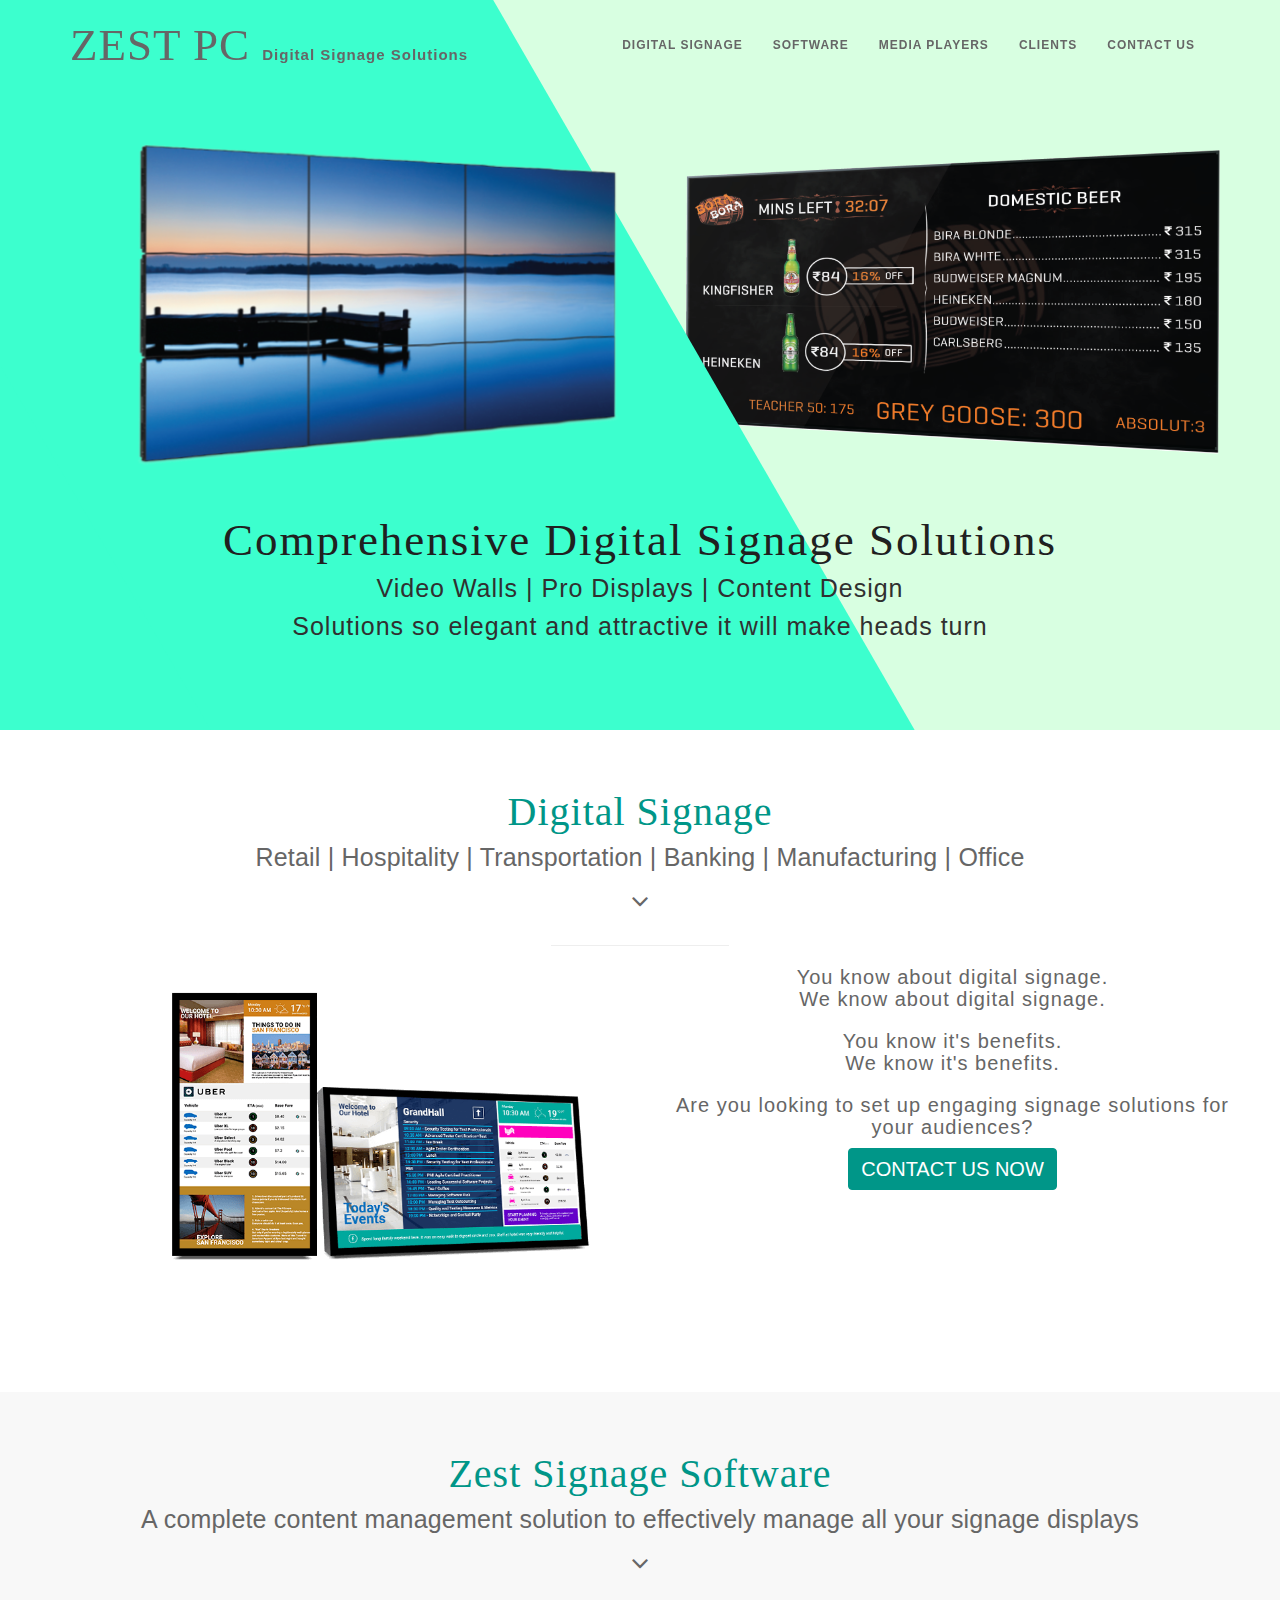
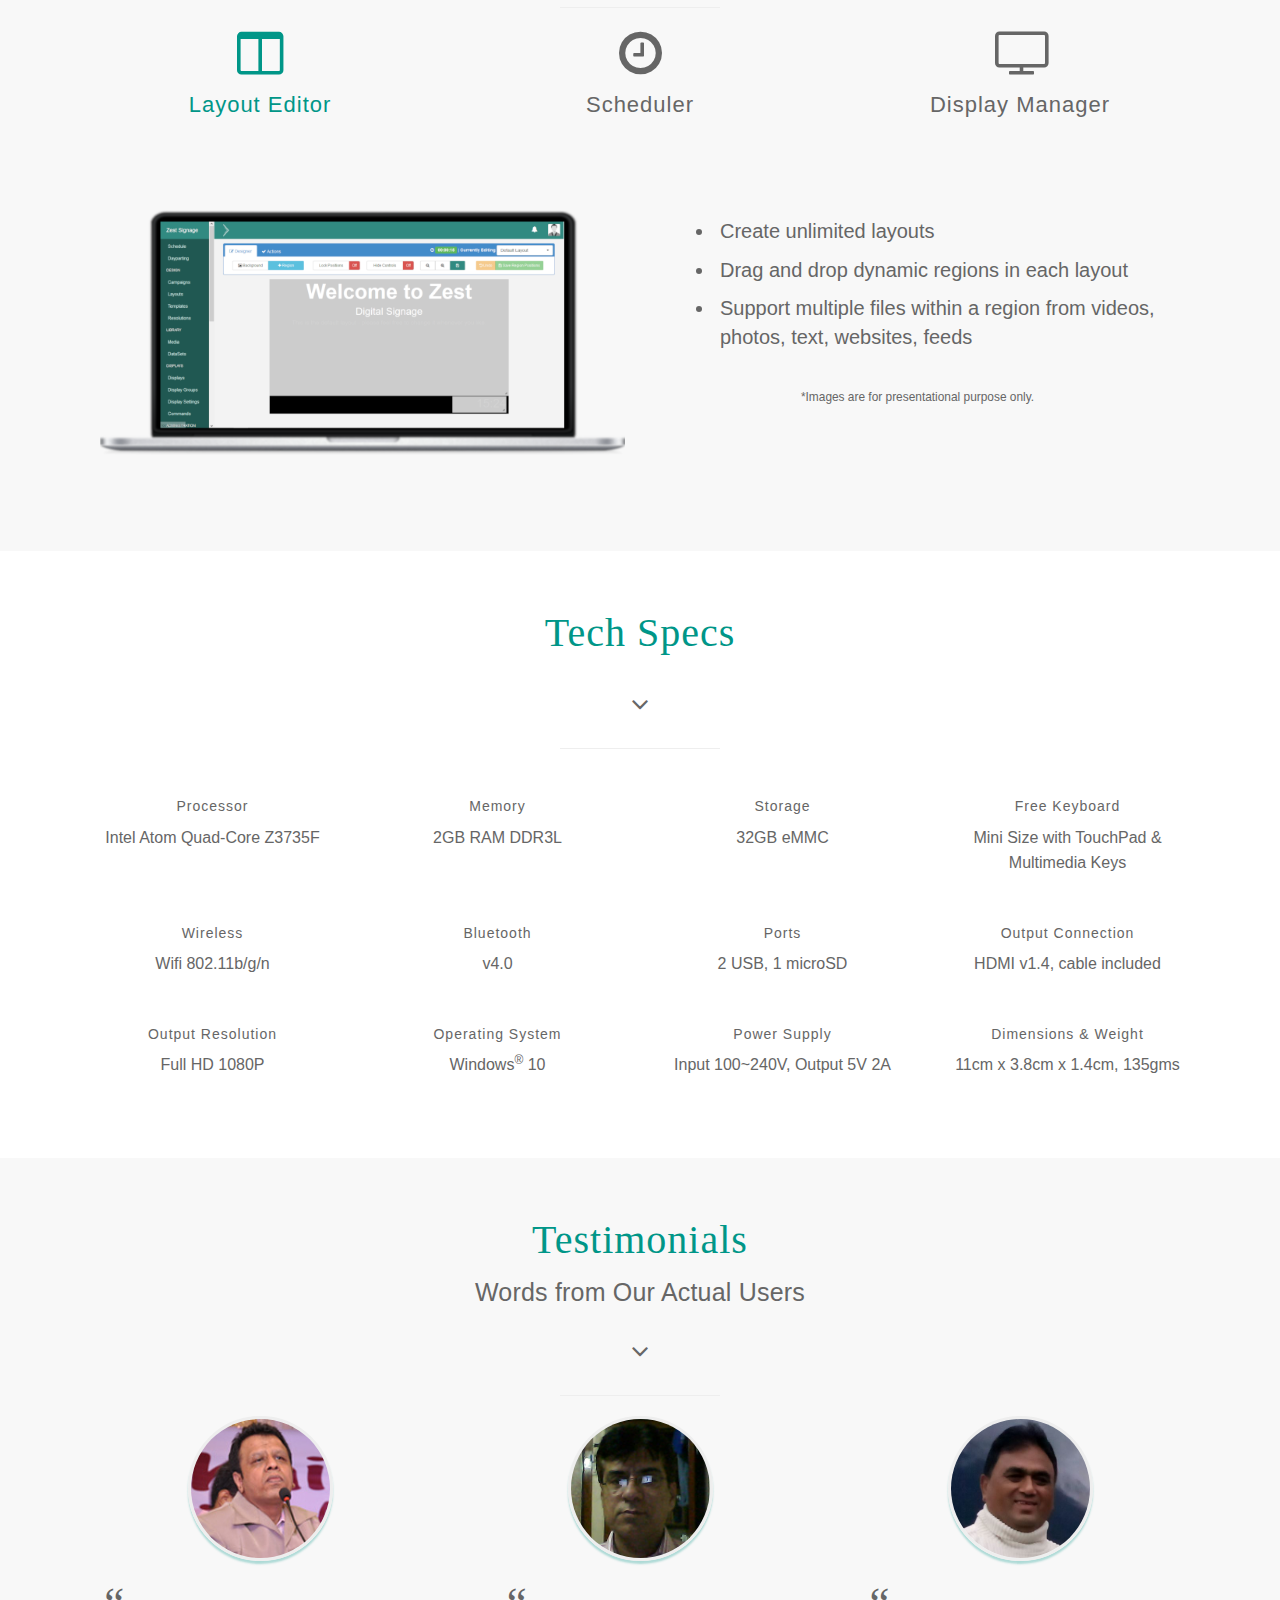
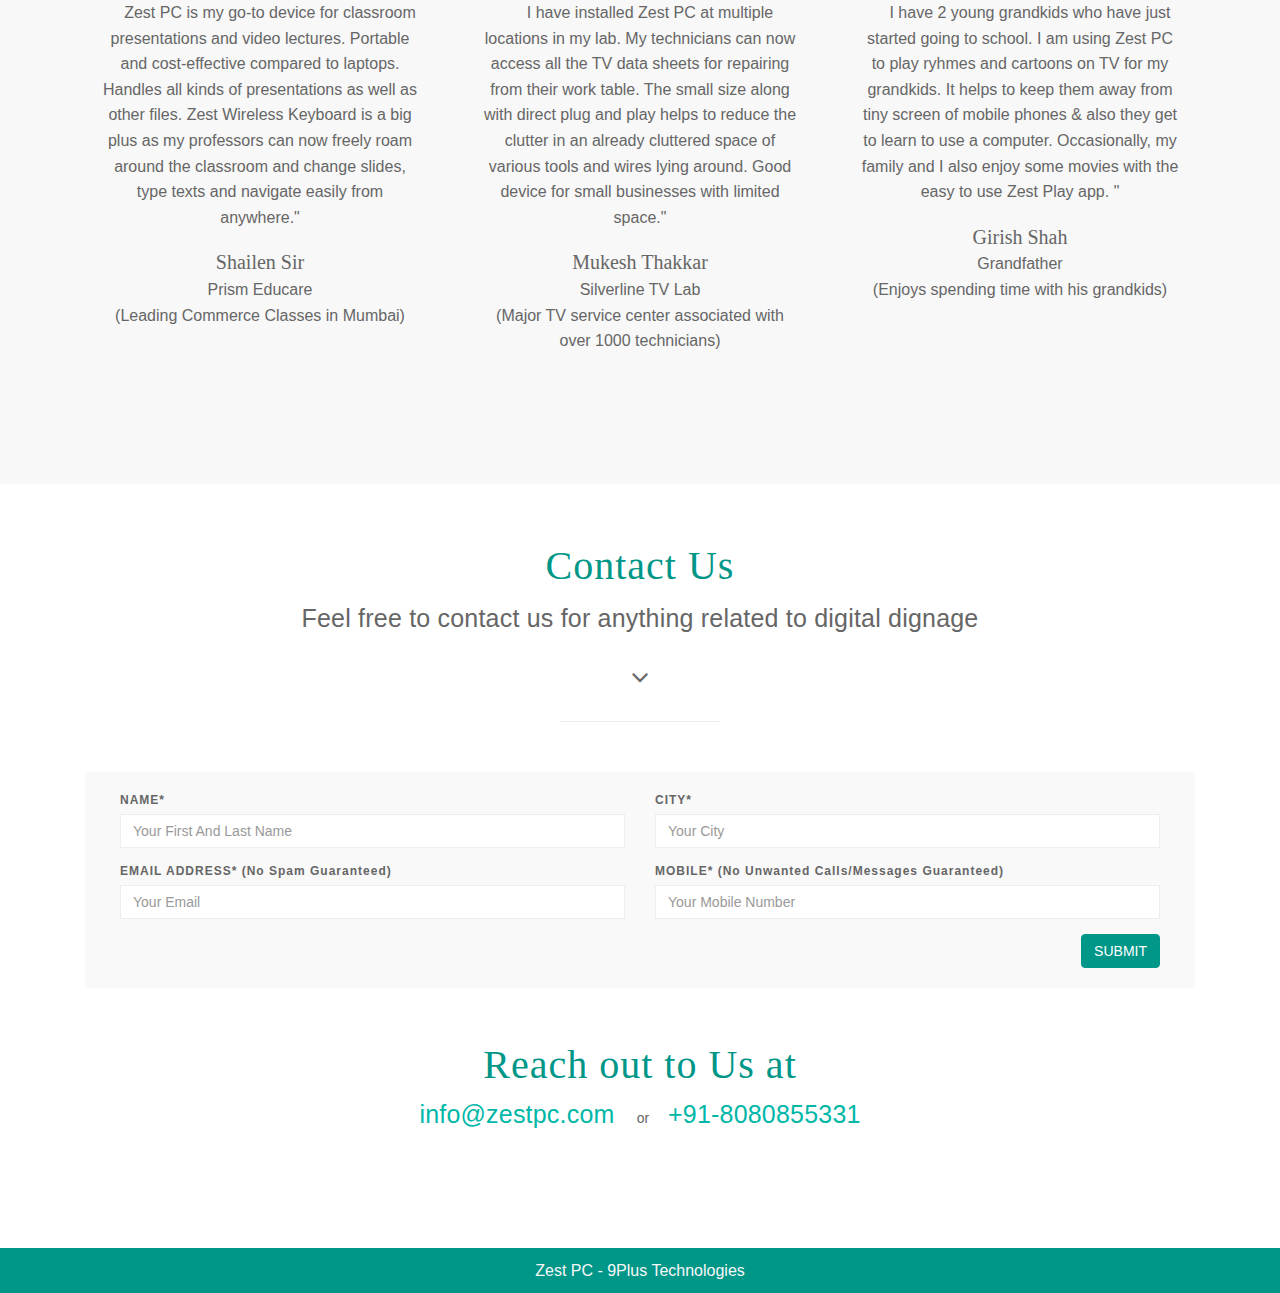
==== commit 96cadbbd: "contact us" ====
--- a/index.html
+++ b/index.html
@@ -5,7 +5,7 @@
     <meta charset="utf-8">
     <meta name="viewport" content="width=device-width, initial-scale=1.0">
     <meta name="description" content="LED video walls, Digital signage service provider, digital signage software, all purpose media players and mini pc">
-    <meta name="author" content="Zest PC">
+    <meta name="author" content="9Plus Technologies">
 
 
     <title>Digital Signage, Media Player, Mini PC</title>
@@ -47,43 +47,6 @@
 </head>
 
 <body id="page-top" data-spy="scroll" data-target=".navbar-custom">
-    <!-- Load Facebook SDK for JavaScript -->
-
-    <!--<div class="float-btn hidden-sm hidden-xs">
-    <h2>Launch Offer</h2>
-    <div class="float-price">
-        <s class="error">&#x20b9;9999</s>
-        <span class="success">&#x20b9;7999</span>
-    </div>
-    <a class="btn btn-skin float-get-btn" target="_blank" href="https://secure.ccavenue.com/transaction/txn/shopcart/AVIH07CK26AS52HISA,8976,INR,http://zestpc.com">Buy Now</a>
-    &lt;!&ndash;<p class="info">
-        Buy Now
-    </p>&ndash;&gt;
-</div>-->
-
-    <!--<div class="float-btn-sm visible-sm visible-xs">
-    <div class="row vertical-center">
-        <div class="col-xs-4 paddingbot-0">
-            <h2>Launch Offer</h2>
-            &lt;!&ndash;<a class="btn btn-skin float-get-btn">Introductory Offer</a>&ndash;&gt;
-        </div>
-        <div class="col-xs-4 paddingbot-0">
-            <span class="float-price">
-                <s class="error">&#x20b9;9999</s>
-                <span class="success">&#x20b9;7999</span>
-            </span>
-        </div>
-        <div class="col-xs-4 paddingbot-0">
-            <a class="btn btn-skin float-get-btn" target="_blank" href="https://secure.ccavenue.com/transaction/txn/shopcart/AVIH07CK26AS52HISA,8976,INR,http://zestpc.com">Buy Now</a>
-        </div>
-    </div>
-</div>-->
-
-    <!-- Preloader -->
-    <!--<div id="preloader">
-    <div id="load"></div>
-</div>-->
-
     <nav class="navbar navbar-custom navbar-fixed-top" role="navigation">
         <div class="container">
             <div class="navbar-header page-scroll">
@@ -103,10 +66,10 @@
                 <ul class="nav navbar-nav">
                     <!-- <li class="active"><a href="#intro">Home</a></li> -->
                     <li><a href="#digital-signage">Digital Signage</a></li>
-                    <li><a href="#specs">Software</a></li>
-                    <li><a href="#testimonials">Media Players</a></li>
-                    <li><a href="#play">Clients</a></li>
-                    <li><a href="#sharing">Contact Us</a></li>
+                    <li><a href="#signage-software">Software</a></li>
+                    <li><a href="#media-players">Media Players</a></li>
+                    <li><a href="#clients">Clients</a></li>
+                    <li><a href="#contact">Contact Us</a></li>
                     <!--<li><a class="buy-btn" target="_blank" href="https://secure.ccavenue.com/transaction/txn/shopcart/AVIH07CK26AS52HISA,8976,INR,http://zestpc.com">Buy Now</a></li>-->
                 </ul>
             </div>
@@ -203,18 +166,17 @@
 
     <!-- /Section: Digital Signage -->
 
-    <!-- Section: features -->
-    <section id="features" class="home-section text-center bg-gray">
+    <!-- Section: Signage Software -->
+    <section id="signage-software" class="home-section software text-center bg-gray">
         <div class="heading-about">
             <div class="container">
                 <div class="row">
                     <div class="col-xs-12">
                         <div class="section-heading">
-                            <h2>Key Features</h2>
-                            <p class="info">
-                                The Possibilities Are Endless When You Have Zest PC With You<br>
-                                Here Are A Few
-                            </p>
+                            <h2>Zest Signage Software</h2>
+                            <h4 class="info">
+                                A complete content management solution to effectively manage all your signage displays
+                            </h4>
                             <i class="fa fa-2x fa-angle-down"></i>
                         </div>
                     </div>
@@ -223,196 +185,119 @@
         </div>
         <div class="container">
             <div class="row">
-                <div class="col-xs-2 col-xs-offset-5">
+                <div class="col-lg-2 col-lg-offset-5">
                     <hr class="marginbot-20">
                 </div>
             </div>
-            <div class="row marginbot-10">
-                <div class="col-xs-6 col-sm-3 col-md-3 feature-box highlight">
-                    <div class="">
-                        <div class="">
-                            <div class="feature-icon">
-                                <span class="fa-stack fa-5x">
-                                    <i class="fa fa-globe fa-stack-2x"></i>
-                                </span>
-                            </div>
-                            <div class="feature-title paddingbot-15">
-                                <h5>Browse Web</h5>
-                            </div>
-                        </div>
-                    </div>
-                </div>
-                <div class="col-xs-6 col-sm-3 col-md-3 feature-box">
-                    <div class="">
-                        <div class="">
-                            <div class="feature-icon">
-                                <span class="fa-stack fa-5x">
-                                    <i class="fa fa-square-o fa-stack-2x"></i>
-                                    <i class="fa fa-user fa-stack-1x"></i>
-                                </span>
-                            </div>
-                            <div class="feature-title paddingbot-15">
-                                <h5>Call People</h5>
-                            </div>
-                        </div>
-                    </div>
-                </div>
-                <div class="col-xs-6 col-sm-3 col-md-3 feature-box">
-                    <div class="">
-                        <div class="">
-                            <div class="feature-icon">
-                                <span class="fa-stack fa-5x">
-                                    <i class="fa fa-gamepad fa-stack-2x"></i>
-                                </span>
-                            </div>
-                            <div class="feature-title paddingbot-15">
-                                <h5>Play Games</h5>
-                            </div>
-                        </div>
-                    </div>
-                </div>
-                <div class="col-xs-6 col-sm-3 col-md-3 feature-box">
-                    <div class="">
-                        <div class="">
-                            <div class="feature-icon">
-                                <span class="fa-stack fa-5x">
-                                    <i class="fa fa-graduation-cap fa-stack-2x"></i>
-                                </span>
-                            </div>
-                            <div class="feature-title paddingbot-15">
-                                <h5>Learn Anything</h5>
-                            </div>
-                        </div>
-                    </div>
-                </div>
-            </div>
             <div class="row marginbot-50">
-                <div class="col-xs-12 ">
-                    <div class="my-hide">
-                        <p>Hidden Text</p>
-                    </div>
-                    <div class="feature-desc active">
-                        <p>Easily open, watch, stream or download anything on the internet to your TV</p>
-                    </div>
-                    <div class="feature-desc">
-                        <p>Use your favorite apps to voice/video chat with your friends and family</p>
-                    </div>
-                    <div class="feature-desc">
-                        <p>Have fun playing installed, online or streaming games from the comfort of your couch</p>
-                    </div>
-                    <div class="feature-desc">
-                        <p>From cooking to coding, enjoy learning curricular and extra-curricular things with a host of
-                            online & offline tools</p>
-                    </div>
-                </div>
-            </div>
-        </div>
-        <div class="row">
-            <div class="col-lg-2 col-lg-offset-5">
-                <hr class="marginbot-50">
-            </div>
-        </div>
-        <div class="heading-about">
-            <div class="container">
-                <div class="row">
-                    <div class="col-lg-8 col-lg-offset-2">
-                        <div class="section-heading">
-                            <h2>Do More With Less</h2>
-                            <i class="fa fa-2x fa-angle-down"></i>
-                        </div>
-                    </div>
-                </div>
-            </div>
-        </div>
-        <div class="container paddingbot-25">
-            <div class="row">
-                <div class="col-xs-2 col-xs-offset-5">
-                    <hr class="marginbot-20">
-                </div>
-            </div>
-            <div class="row">
-                <div class="col-xs-6 col-sm-3 col-md-3 do-box highlight">
-                    <div class="">
-                        <div class="">
-                            <div class="do-icon">
-                                <span class="fa-stack fa-5x">
-                                    <i class="fa fa-rupee fa-stack-2x"></i>
-                                </span>
-                            </div>
-                            <div class="do-title paddingbot-15">
-                                <h5>Less Cost</h5>
-                            </div>
-                        </div>
-                    </div>
-                </div>
-                <div class="col-xs-6 col-sm-3 col-md-3 do-box">
-                    <div class="">
-                        <div class="">
-                            <div class="do-icon">
-                                <span class="fa-stack fa-5x">
-                                    <i class="fa fa-cube fa-stack-2x"></i>
-                                </span>
-                            </div>
-                            <div class="do-title paddingbot-15">
-                                <h5>Less Space</h5>
-                            </div>
-                        </div>
-                    </div>
-                </div>
-                <div class="col-xs-6 col-sm-3 col-md-3 do-box">
-                    <div class="">
-                        <div class="">
-                            <div class="do-icon">
-                                <span class="fa-stack fa-5x">
-                                    <i class="fa fa-clock-o fa-stack-2x"></i>
-                                </span>
-                            </div>
-                            <div class="do-title paddingbot-15">
-                                <h5>Use More</h5>
-                            </div>
-                        </div>
-                    </div>
-                </div>
-                <div class="col-xs-6 col-sm-3 col-md-3 do-box">
-                    <div class="">
-                        <div class="">
-                            <div class="do-icon">
-                                <span class="fa-stack fa-5x">
-                                    <i class="fa fa-list fa-stack-2x"></i>
-                                </span>
-                            </div>
-                            <div class="do-title paddingbot-15">
-                                <h5>Get More</h5>
-                            </div>
-                        </div>
-                    </div>
-                </div>
-            </div>
-            <div class="row marginbot-50">
-                <div class="col-xs-12 ">
-                    <div class="do-desc active">
-                        <p>A computer at a fraction of the cost of desktops & laptops; No monthly or yearly
-                            subscriptions</p>
-                    </div>
-                    <div class="do-desc">
-                        <p>Zest PC fits in your palm and helps you save space compared to a desktop tower</p>
-                    </div>
-                    <div class="do-desc">
-                        <p>Unlike other sticks, Zest PC remains cool even in extreme use due to its active fan cooling
-                            and aluminium heat sink</p>
-                    </div>
-                    <div class="do-desc">
-                        <p>Enjoy all the tools, software and apps made for Windows<sup>&reg;</sup> now on your TV</p>
-                    </div>
-                </div>
-            </div>
+                <div class="col-xs-4 software-box highlight">
+                    <div class="software-icon">
+                        <span class="fa-stack fa-5x">
+                            <i class="fa fa-columns fa-stack-2x"></i>
+                        </span>
+                    </div>
+                    <div class="software-title paddingbot-15">
+                        <h5>Layout Editor</h5>
+                    </div>
+                </div>
+                <div class="col-xs-4 software-box">
+                    <div class="software-icon">
+                        <span class="fa-stack fa-5x">
+                            <i class="fa fa-clock-o fa-stack-2x"></i>
+                        </span>
+                    </div>
+                    <div class="software-title paddingbot-15">
+                        <h5>Scheduler</h5>
+                    </div>
+
+                </div>
+                <div class="col-xs-4 software-box">
+
+                    <div class="software-icon">
+                        <span class="fa-stack fa-5x">
+                            <i class="fa fa-television fa-stack-2x"></i>
+                        </span>
+                    </div>
+                    <div class="software-title paddingbot-15">
+                        <h5>Display Manager</h5>
+                    </div>
+
+                </div>
+            </div>
+        </div>
+        <div class="container">
+            <div class="row marginbot-30">
+                <div class="col-sm-12">
+                    <div class="software-images">
+                        <div class="my-hide">
+                            <img src="img/TV_search.jpg">
+                        </div>
+                        <div class="software-image active">
+                            <div class="col-sm-6">
+                                <img src="img/Software_Layout_editor.PNG">
+                            </div>
+                            <div class="col-sm-6">
+                                <div class="description">
+                                    <ul>
+                                        <li>Create unlimited layouts</li>
+                                        <li>Drag and drop dynamic regions in each
+                                            layout</li>
+                                        <li>Support multiple files within a region from
+                                            videos, photos, text, websites, feeds</li>
+                                    </ul>
+                                </div>
+                            </div>
+                        </div>
+                        <div class="software-image">
+                            <div class="col-sm-6">
+                                <img src="img/Software_Scheduler.PNG">
+                            </div>
+                            <div class="col-sm-6">
+                                <div class="description">
+                                    <ul>
+                                        <li>Easy calendar view scheduler for your
+                                            layouts and campaigns</li>
+                                        <li>Repeat schedule by day, week, month</li>
+                                        <li>Display selection to schedule different
+                                                content to different screens</li>
+                                    </ul>
+                                </div>
+                            </div>
+                        </div>
+                        <div class="software-image">
+                            <div class="col-sm-6">
+                                <img src="img/Software_Display_Management.PNG">
+                            </div>
+                            <div class="col-sm-6">
+                                <div class="description">
+                                    <ul>
+                                        <li>Monitor each display for their live status</li>
+                                        <li>Create display groups to better manage
+                                                multitude of screens</li>
+                                        <li>View proof of play and detailed diagnostics
+                                                for 24x7 minimal effort signage management</li>
+                                    </ul>
+                                </div>
+                            </div>
+                        </div>
+                    </div>
+                    <div>
+                        <small>*Images are for presentational purpose only.</small>
+                    </div>
+                </div>
+
+            </div>
+            <div class="row">
+
+            </div>
+        </div>
         </div>
     </section>
-    <!-- /Section: features -->
-
-    <!-- Section: specs -->
-
-    <section id="specs" class="home-section text-center">
+    <!-- /Section: Signage Software -->
+
+    <!-- Section: Media Players -->
+
+    <section id="media-players" class="home-section text-center">
 
         <div class="heading-about">
             <div class="container">
@@ -566,10 +451,10 @@
             </div>
         </div>
     </section>
-    <!-- /Section: specs -->
-
-    <!-- /Section: Testimonials -->
-    <section id="testimonials" class="home-section text-center bg-gray">
+    <!-- /Section: Media Players -->
+
+    <!-- /Section: Clients -->
+    <section id="clients" class="home-section text-center bg-gray">
         <div class="heading-about">
             <div class="container-fluid">
                 <div class="row">
@@ -653,195 +538,19 @@
             </div>
         </div>
     </section>
-    <!-- /Section: Testimonials -->
-
-    <!-- Section: Zest Play -->
-    <section id="play" class="home-section text-center">
-        <div class="heading-about">
-            <div class="container">
-                <div class="row">
-                    <div class="col-xs-12">
-                        <div class="section-heading">
-                            <h2>Zest Play (Beta)</h2>
-                            <p class="info">
-                                Introducing a One Stop App for All Your Entertainment Needs<br>
-                                Pre-installed with Every Zest PC
-                            </p>
-                            <i class="fa fa-2x fa-angle-down"></i>
-                        </div>
-                    </div>
-                </div>
-            </div>
-        </div>
-        <div class="container">
-            <div class="row">
-                <div class="col-lg-2 col-lg-offset-5">
-                    <hr class="marginbot-20">
-                </div>
-            </div>
-            <div class="row marginbot-50">
-                <div class="col-xs-6 col-sm-3 col-md-3 play-box highlight">
-                    <div class="">
-                        <div class="">
-                            <div class="play-icon">
-                                <span class="fa-stack fa-5x">
-                                    <i class="fa fa-infinity fa-stack-2x"></i>
-                                </span>
-                            </div>
-                            <div class="play-title paddingbot-15">
-                                <h5>Unlimited Catalogue</h5>
-                            </div>
-                        </div>
-                    </div>
-                </div>
-                <div class="col-xs-6 col-sm-3 col-md-3 play-box">
-                    <div class="">
-                        <div class="">
-                            <div class="play-icon">
-                                <span class="fa-stack fa-5x">
-                                    <i class="fa fa-search fa-stack-2x"></i>
-                                </span>
-                            </div>
-                            <div class="play-title paddingbot-15">
-                                <h5>Advanced Search</h5>
-                            </div>
-                        </div>
-                    </div>
-                </div>
-                <div class="col-xs-6 col-sm-3 col-md-3 play-box">
-                    <div class="">
-                        <div class="">
-                            <div class="play-icon">
-                                <span class="fa-stack fa-5x">
-                                    <i class="fa fa-users fa-stack-2x"></i>
-                                </span>
-                            </div>
-                            <div class="play-title paddingbot-15">
-                                <h5>Web Exclusives</h5>
-                            </div>
-                        </div>
-                    </div>
-                </div>
-                <div class="col-xs-6 col-sm-3 col-md-3 play-box">
-                    <div class="">
-                        <div class="">
-                            <div class="play-icon">
-                                <span class="fa-stack fa-5x">
-                                    <i class="fa fa-HD fa-stack-2x"></i>
-                                </span>
-                            </div>
-                            <div class="play-title paddingbot-15">
-                                <h5>Hi-Definition Content</h5>
-                            </div>
-                        </div>
-                    </div>
-                </div>
-            </div>
-        </div>
-        <div class="container">
-            <div class="row marginbot-30">
-                <div class="col-sm-12 paddingbot-0">
-                    <div class="my-hide">
-                        <p>Get rid of the extra fees for HD content with your TV subscription.
-                            Access thousands of hours of content in full 1080p HD at no extra cost.</p>
-                    </div>
-                    <div class="play-desc active">
-                        <p>Enjoy never-ending collection of movies, tv shows, sports videos, live events and
-                            online only shows from a variety of providers offering both Indian and International
-                            content.</p>
-                    </div>
-                    <div class="play-desc">
-                        <p>Now you can search for a Nawazuddin Siddiqui crime thriller movie that released in 2014.
-                            Search by any combination of title, actor, genre, language or year.</p>
-                    </div>
-                    <div class="play-desc">
-                        <p>Watch videos and series from your favorite online only artists like TVF, AIB and many others
-                            now on your big screen TV.</p>
-                    </div>
-                    <div class="play-desc">
-                        <p>Don't pay extra fees for HD content with your TV subscription.
-                            Access thousands of hours of content in full 1080p HD at no extra cost.</p>
-                    </div>
-                </div>
-                <div class="col-sm-8 col-sm-offset-2 paddingbot-0">
-                    <div class="play-images">
-                        <div class="my-hide">
-                            <img src="img/TV_search.jpg">
-                        </div>
-                        <div class="play-image active">
-                            <img src="img/TV_trending.png">
-                        </div>
-                        <div class="play-image">
-                            <img src="img/TV_search.jpg">
-                        </div>
-                        <div class="play-image">
-                            <img src="img/TV_webex.jpg">
-                        </div>
-                        <div class="play-image">
-                            <img src="img/TV_HD.jpg">
-                        </div>
-                    </div>
-                    <div>
-                        <small>*Images are for presentational purpose only.</small>
-                    </div>
-                </div>
-
-            </div>
-            <div class="row">
-
-            </div>
-        </div>
-    </section>
-    <!-- /Section: zest play -->
-
-    <!-- Section: contact -->
-    <!--<section id="get" class="home-section
- text-center bg-gray">
-    <div class="heading-contact">
-        <div class="container">
-            <div class="row">
-                <div class="col-lg-8 col-lg-offset-2">
-                    <div class="section-heading">
-                        <h2>Get Zest PC</h2>
-                        <p class="info">
-                            A PC at an Affordable Cost of just
-                        </p>
-                        <p>
-                            <span class="price">
-                                <s class="error">&#x20b9;9999</s>
-                                <span class="success">&#x20b9;7999</span><br>
-                            </span>
-                        </p>
-                        <i class="fa fa-2x fa-angle-down"></i>
-                    </div>
-                </div>
-            </div>
-            <div class="row">
-                <div class="col-xs-2 col-xs-offset-5">
-                    <hr class="marginbot-50">
-                </div>
-            </div>
-            <div class="row">
-                <div class="col-sm-6 col-sm-offset-3">
-                    <img src="img/bundle.png">
-                </div>
-            </div>
-            <div class="row">
-                <a class="btn btn-skin get-btn" onclick="ga('send', 'event', { eventCategory: 'Purchase', eventAction: 'Buy Now'});" target="_blank" href="https://secure.ccavenue.com/transaction/txn/shopcart/AVIH07CK26AS52HISA,8976,INR,http://zestpc.com">Buy Now</a>
-            </div>
-        </div>
-    </div>
-</section>-->
-
-    <section id="sharing" class="home-section text-center">
+    <!-- /Section: Clients -->
+
+    <!-- Section: Contact-->
+
+    <section id="contact" class="home-section text-center">
         <div class="heading-contact">
             <div class="container">
                 <div class="row">
                     <div class="col-lg-8 col-lg-offset-2">
                         <div class="section-heading">
-                            <h2>Sign up below</h2>
+                            <h2>Contact Us</h2>
                             <p class="info">
-                                If You Wish to Know More or Want a Free Demo
+                                Feel free to contact us for anything related to digital dignage
                             </p>
                             <i class="fa fa-2x fa-angle-down"></i>
                         </div>
@@ -905,11 +614,6 @@
                 </div>
             </div>
         </div>
-        <!--<div class="row">
-        <div class="col-xs-2 col-xs-offset-5">
-            <hr class="marginbot-50">
-        </div>
-    </div>-->
         <div class="heading-contact paddingbot-65">
             <div class="container">
                 <div class="row">
@@ -928,131 +632,23 @@
                 </div>
             </div>
         </div>
-        <div class="row">
-            <div class="col-xs-2 col-xs-offset-5">
-                <hr class="marginbot-50">
-            </div>
-        </div>
-        <div class="heading-contact">
-            <div class="container">
-                <div class="row">
-                    <div class="col-lg-8 col-lg-offset-2">
-                        <div class="section-heading">
-                            <h2>Sharing is Caring</h2>
-                            <p class="info">
-                                Spread the word and you can win a free Zest
-                            </p>
-                            <i class="fa fa-2x fa-angle-down"></i>
-                        </div>
-                    </div>
-                </div>
-            </div>
-        </div>
-        <div class="container">
-            <div class="row">
-                <div class="col-xs-2 col-xs-offset-5">
-                    <hr class="marginbot-50">
-                </div>
-            </div>
-            <div class="row paddingbot-65">
-                <div class="col-sm-6">
-                    <div class="row">
-                        <div class="col-xs-12">
-                            <div class="shareDesc">
-                                <h4>Tag us @zestpc and say what would you love to watch on ZestPC</h4>
-                            </div>
-                        </div>
-                        <div class="col-xs-6 share-box">
-                            <div class="">
-                                <div class="fbShareButton">
-                                    <div class="share-icon">
-                                        <span class="fa-stack fa-5x">
-                                            <i class="fa fa-facebook fa-stack-2x"></i>
-                                        </span>
-                                    </div>
-                                    <div class="share-title paddingbot-15">
-                                        <h5>Share</h5>
-                                        <p></p>
-                                    </div>
-                                </div>
-                            </div>
-                        </div>
-                        <div class="col-xs-6 share-box">
-                            <div class="">
-                                <div class="tweetButton">
-                                    <div class="share-icon">
-                                        <span class="fa-stack fa-5x">
-                                            <i class="fa fa-twitter fa-stack-2x"></i>
-                                        </span>
-                                    </div>
-                                    <div class="share-title paddingbot-15">
-                                        <h5>Tweet</h5>
-                                        <p></p>
-                                    </div>
-                                </div>
-                            </div>
-                        </div>
-                    </div>
-                </div>
-                <div class="col-sm-6">
-                    <div class="row">
-                        <div class="col-xs-12">
-                            <div class="followDesc">
-                                <h4>Like and Follow us on Facebook and Twitter<br><span style="visibility: hidden">dasd</span>
-                                </h4>
-                            </div>
-                        </div>
-                        <div class="col-xs-6 share-box">
-                            <div class="">
-                                <div class="fbLikeButton">
-                                    <div class="share-icon">
-                                        <span class="fa-stack fa-5x">
-                                            <i class="fa fa-facebook fa-stack-2x"></i>
-                                        </span>
-                                    </div>
-                                    <div class="share-title paddingbot-15">
-                                        <h5>Like</h5>
-                                        <p></p>
-                                    </div>
-                                </div>
-                            </div>
-                        </div>
-                        <div class="col-xs-6 share-box">
-                            <div class="">
-                                <div class="followButton">
-                                    <div class="share-icon">
-                                        <span class="fa-stack fa-5x">
-                                            <i class="fa fa-twitter fa-stack-2x"></i>
-                                        </span>
-                                    </div>
-                                    <div class="share-title paddingbot-15">
-                                        <h5>Follow</h5>
-                                        <p></p>
-                                    </div>
-                                </div>
-                            </div>
-                        </div>
-                    </div>
-                </div>
-            </div>
-        </div>
     </section>
 
-    <!-- /Section: contact -->
+    <!-- /Section: Contact -->
 
     <footer>
         <div class="container">
-            <p>Zest PC - info@zestpc.com
-                <small>
-                    <a href="/Terms_of_Use.pdf" target="_blank">Terms of Use</a>
+            <p>Zest PC - 9Plus Technologies
+                <!-- <small>
+                    <a href="/Terms_of_Use.pdf" target="_blank">9Plus Technologies</a>
                     <a href="/Refund&Returns.pdf" target="_blank">Refunds & Returns Policy</a>
                     <a href="/Warranty.pdf" target="_blank">Warranty</a>
-                </small>
+                </small> -->
             </p>
-            <small>Windows is either registered trademarks or trademarks of Microsoft Corporation in the United States
+            <!-- <small>Windows is either registered trademarks or trademarks of Microsoft Corporation in the United States
                 and/or other countries. Zest Play is an aggregator for different streaming services and are not
                 affiliated with any of them. All the logos are either trademarks or copyrights of their respective
-                person, company or organization </small>
+                person, company or organization </small> -->
         </div>
     </footer>
 
--- a/css/style.css
+++ b/css/style.css
@@ -481,6 +481,12 @@
     }
 }
 
+@media (max-width: 767px) {
+    .info{
+        font-size:20px;
+    }
+}
+
 /* ===========================
 --- Intro
 ============================ */
@@ -534,7 +540,8 @@
 }
 
 .my-hide-2{
-    visibility: hidden;
+    display: none;
+    /* visibility: hidden; */
 }
 
 .my-hide-2 > img{
@@ -651,11 +658,12 @@
 }
 
 /* ===========================
---- Play
+--- Signage Software
 ============================ */
 
 .my-hide{
-    visibility: hidden;
+    display: none;
+    /* visibility: hidden; */
 }
 
 .my-hide > p{
@@ -666,20 +674,33 @@
     width: 100%;
 }
 
-.play{
+/* .software{
     background-color: #323232;
-}
+} */
+
+.software .description {
+    padding: 20px;
+}
+
+.software .description li{
+    font-size: 20px;
+    font-weight: 500;
+    text-align: start;
+    padding: 5px;
+}
+
+
 
 .float-left{
     float: left;
 }
 
-.play-title h5{
+.software-title h5{
     font-size: 22px;
     font-weight: 500;
 }
 
-.play-desc{
+.software-desc{
     position: absolute;
     top: 0;
     -webkit-transition: 400ms;
@@ -692,13 +713,13 @@
     font-size: 20px;
 }
 
-.play-desc.active{
+.software-desc.active{
     opacity:1;
     visibility:visible;
 }
 
-.play-image{
-    position: absolute;
+.software-image{
+    /* position: absolute; */
     top: 0;
     -webkit-transition: 400ms;
     -moz-transition: 400ms;
@@ -707,36 +728,38 @@
     width:100%;
     text-align: center;
     opacity:0;
-    visibility:hidden;
-}
-
-.play-image.active{
+    display:none;
+    /* visibility:hidden; */
+}
+
+.software-image.active{
     opacity:1;
-    visibility:visible;
-}
-
-.play-image img{
+    display:block;
+    /* visibility:visible; */
+}
+
+.software-image img{
     width: 100%;
 }
 
-.play-box{
+.software-box{
     position: relative;
     overflow: hidden;
     margin: 0 0 0 0;
     cursor: pointer;
 }
 
-.play-desc > p{
+.software-desc > p{
     font-size: 20px;
     text-align: center;
 }
 
-.play-icon{
+.software-icon{
     font-size: 5px;
 }
 
 @media (max-width: 767px) {
-    .play-desc > p{
+    .software-desc > p{
         font-size: 15px;
     }
 
@@ -745,14 +768,16 @@
         margin-bottom: 35px;
     }
 
-    .play-title h5{
+    .software-title h5{
         font-size: 16px;
     }
 
-    .play-icon{
+    .software-icon{
         font-size: 5px;
     }
 }
+
+
 /* ===========================
 --- Features
 ============================ */
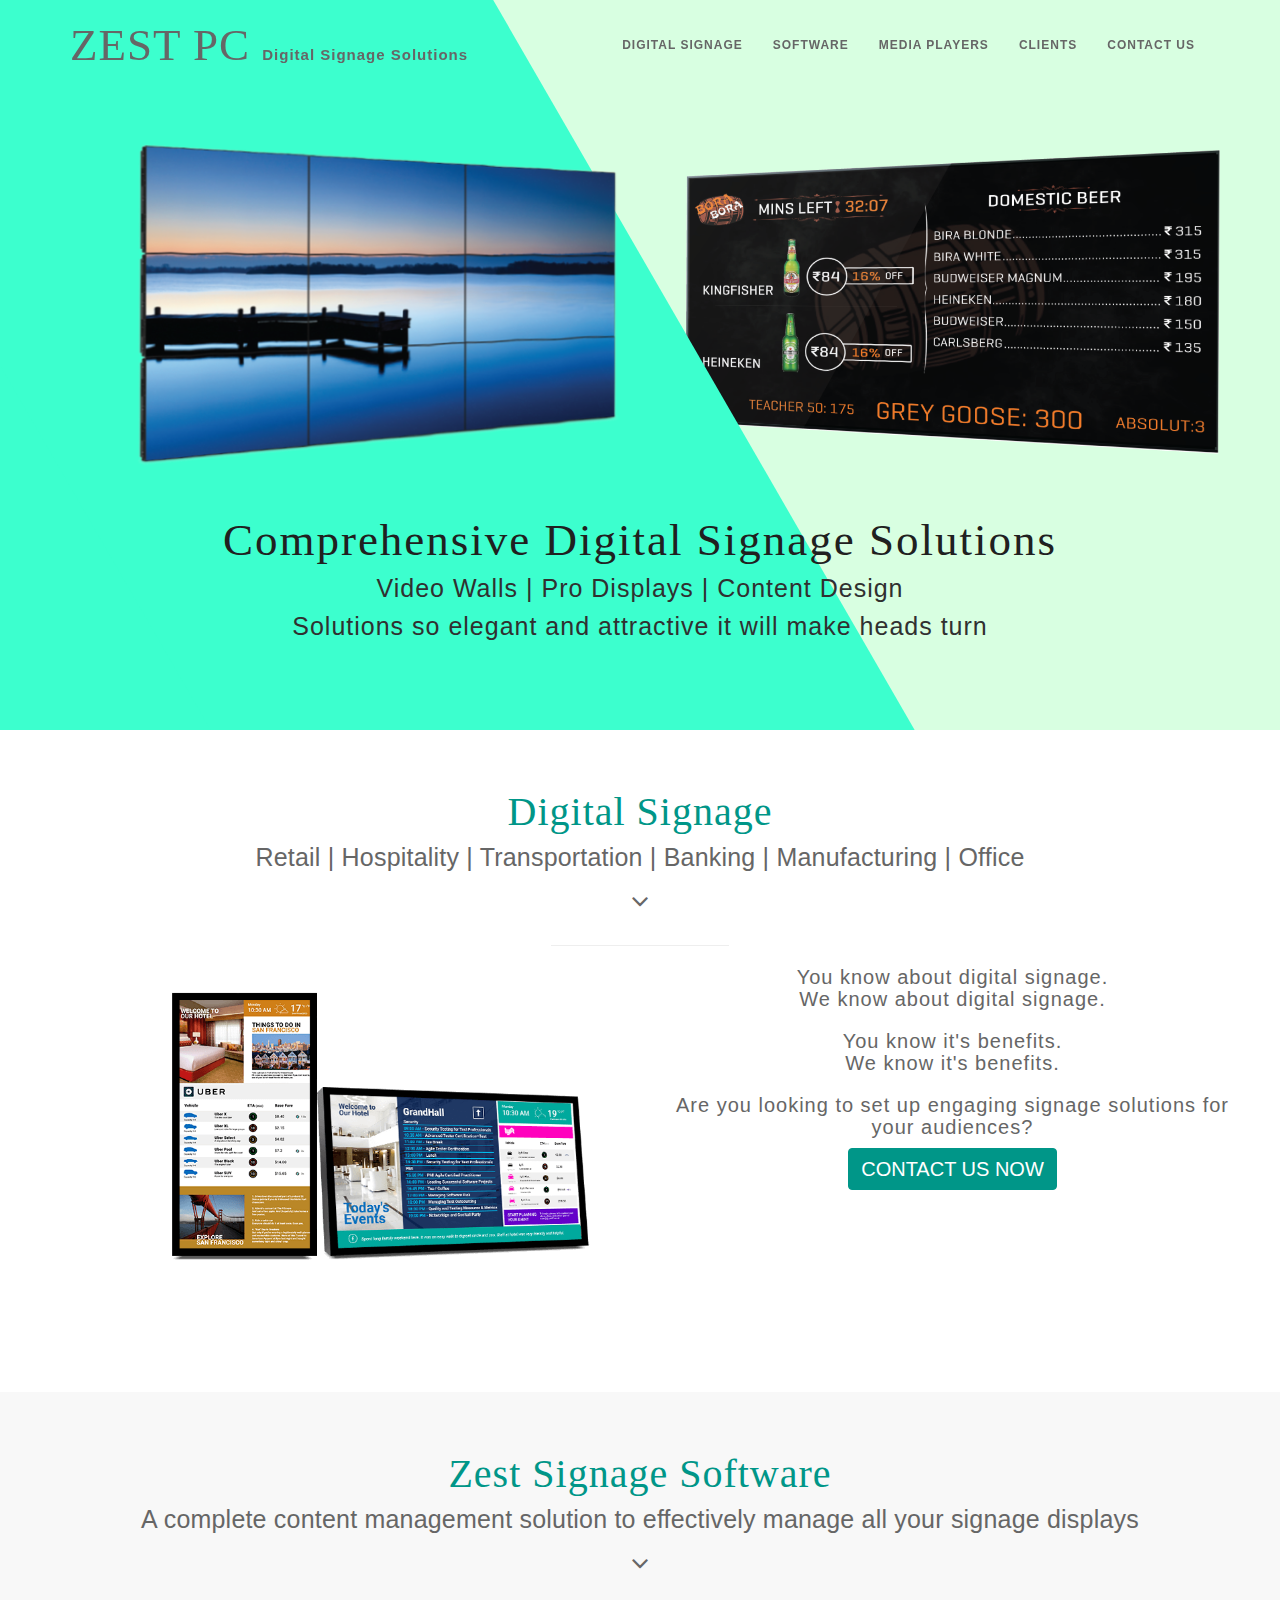
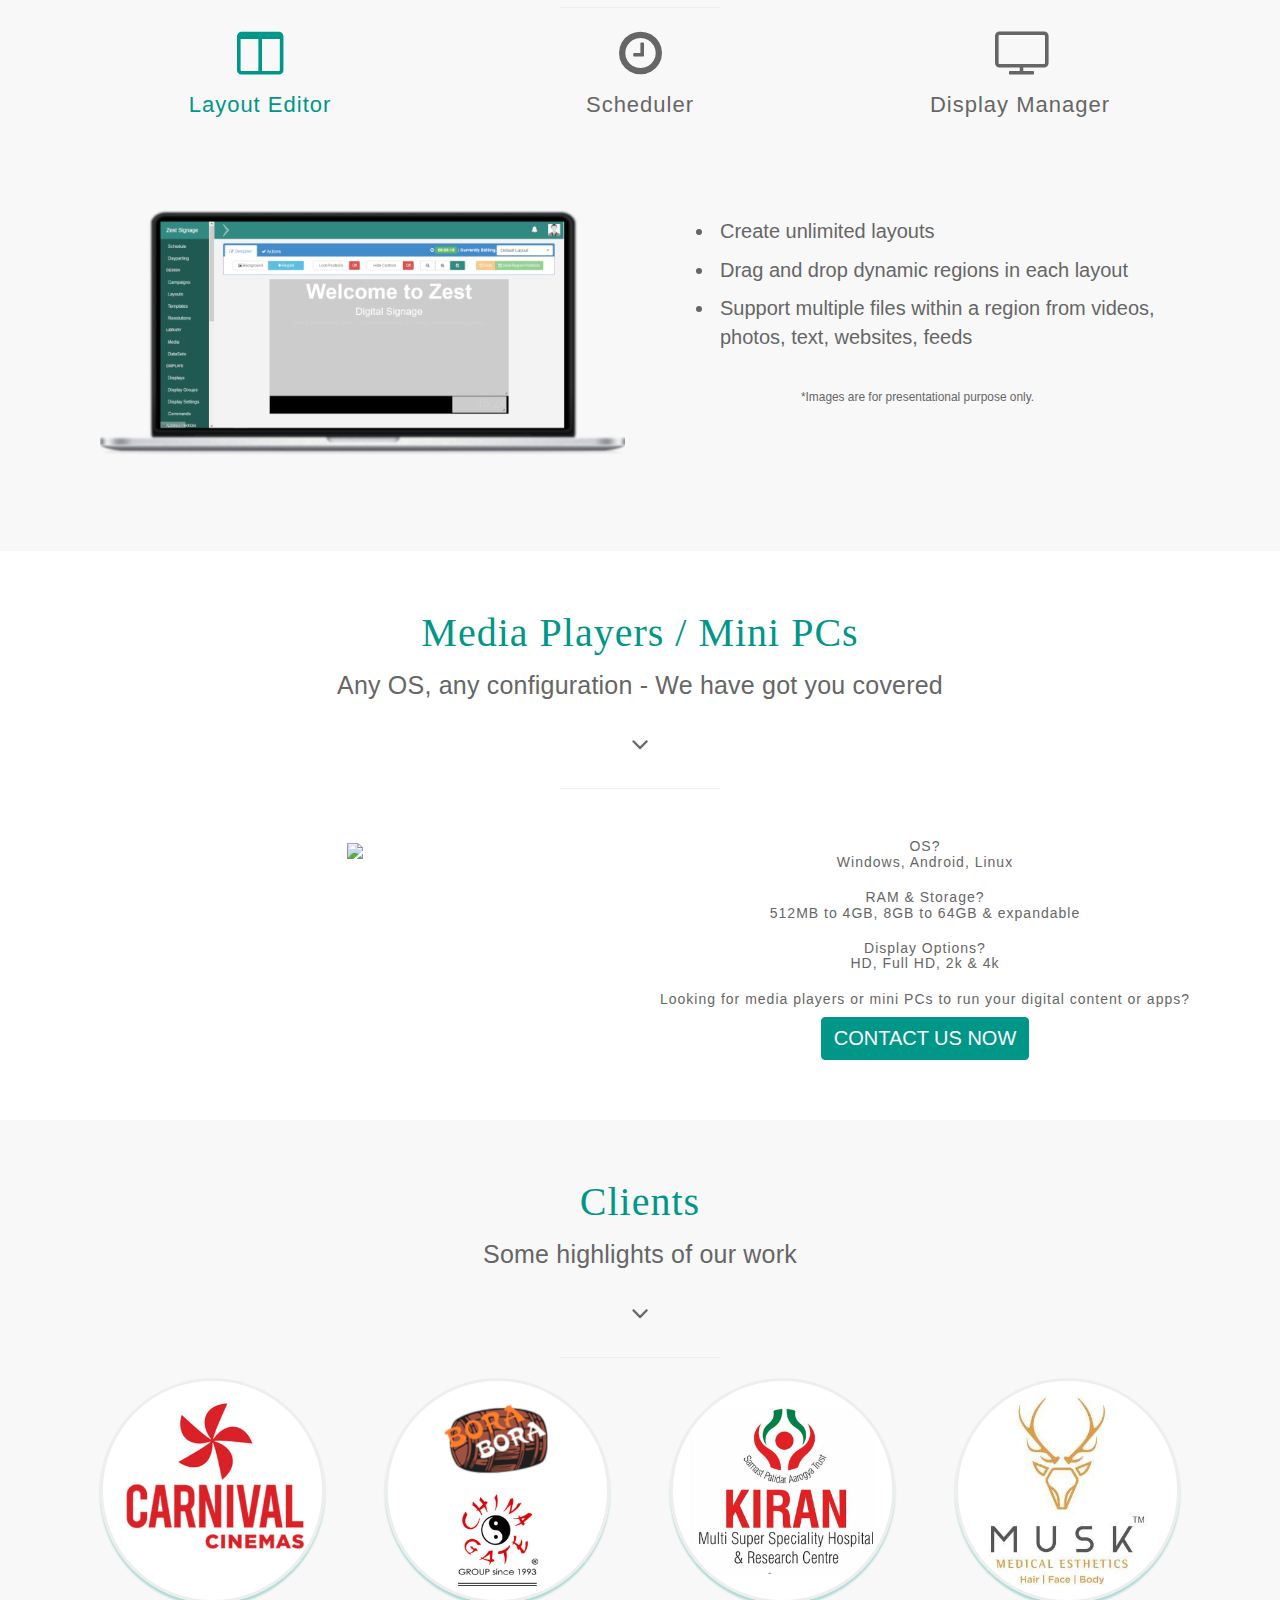
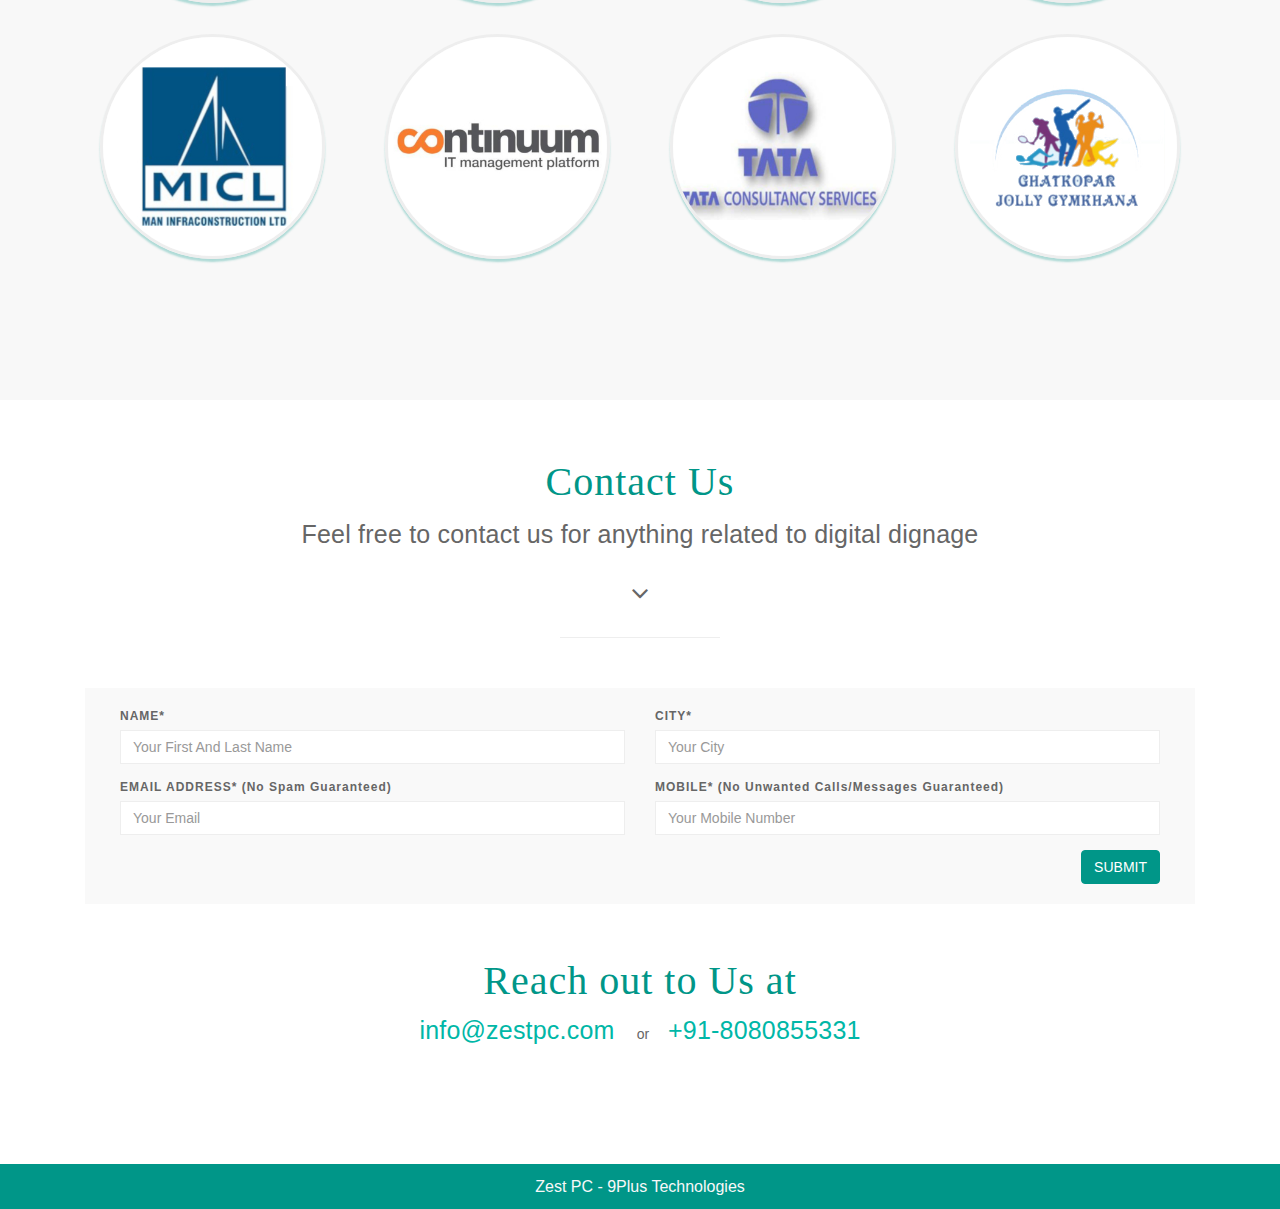
==== commit 0cbd8e5f: "clients html" ====
--- a/index.html
+++ b/index.html
@@ -304,8 +304,9 @@
                 <div class="row">
                     <div class="col-lg-8 col-lg-offset-2">
                         <div class="section-heading">
-                            <h2>Tech Specs</h2>
+                            <h2>Media Players / Mini PCs</h2>
                             <p class="info">
+                                Any OS, any configuration - We have got you covered 
                             </p>
                             <i class="fa fa-2x fa-angle-down"></i>
                         </div>
@@ -320,133 +321,42 @@
                 </div>
             </div>
             <div class="row">
-                <div class="col-sm-3 col-md-3">
-                    <div class="">
-                        <div class="specs-box">
-                            <div class="specs-desc">
-                                <h5>Processor</h5>
-                                <p>Intel Atom Quad-Core Z3735F</p>
-                            </div>
-                        </div>
-                    </div>
-                </div>
-                <div class="col-sm-3 col-md-3">
-                    <div class="">
-                        <div class="specs-box">
-                            <div class="specs-desc">
-                                <h5>Memory</h5>
-                                <p>2GB RAM DDR3L</p>
-                            </div>
-                        </div>
-                    </div>
-                </div>
-                <div class="col-sm-3 col-md-3">
-                    <div class="">
-                        <div class="specs-box">
-                            <div class="specs-desc">
-                                <h5>Storage</h5>
-                                <p>32GB eMMC</p>
-                            </div>
-                        </div>
-                    </div>
-                </div>
-                <div class="col-sm-3 col-md-3">
-                    <div class="">
-                        <div class="specs-box">
-                            <div class="specs-desc">
-                                <h5>Free Keyboard</h5>
-                                <p>Mini Size with TouchPad & Multimedia Keys</p>
-                            </div>
-                        </div>
-                    </div>
-                </div>
-                <div class="col-sm-12">
-                    <div class="marginbot-30">
-                    </div>
-                </div>
-                <div class="col-sm-3 col-md-3">
-                    <div class="">
-                        <div class="specs-box">
-                            <div class="specs-desc">
-                                <h5>Wireless</h5>
-                                <p>Wifi 802.11b/g/n</p>
-                            </div>
-                        </div>
-                    </div>
-                </div>
-                <div class="col-sm-3 col-md-3">
-                    <div class="">
-                        <div class="specs-box">
-                            <div class="specs-desc">
-                                <h5>Bluetooth</h5>
-                                <p>v4.0</p>
-                            </div>
-                        </div>
-                    </div>
-                </div>
-                <div class="col-sm-3 col-md-3">
-                    <div class="">
-                        <div class="specs-box">
-                            <div class="specs-desc">
-                                <h5>Ports</h5>
-                                <p>2 USB, 1 microSD</p>
-                            </div>
-                        </div>
-                    </div>
-                </div>
-                <div class="col-sm-3 col-md-3">
-                    <div class="">
-                        <div class="specs-box">
-                            <div class="specs-desc">
-                                <h5>Output Connection</h5>
-                                <p>HDMI v1.4, cable included</p>
-                            </div>
-                        </div>
-                    </div>
-                </div>
-                <div class="col-sm-12">
-                    <div class="marginbot-30">
-                    </div>
-                </div>
-                <div class="col-sm-3 col-md-3">
-                    <div class="">
-                        <div class="specs-box">
-                            <div class="specs-desc">
-                                <h5>Output Resolution</h5>
-                                <p>Full HD 1080P</p>
-                            </div>
-                        </div>
-                    </div>
-                </div>
-                <div class="col-sm-3 col-md-3">
-                    <div class="">
-                        <div class="specs-box">
-                            <div class="specs-desc">
-                                <h5>Operating System</h5>
-                                <p>Windows<sup>&reg;</sup> 10</p>
-                            </div>
-                        </div>
-                    </div>
-                </div>
-                <div class="col-sm-3 col-md-3">
-                    <div class="">
-                        <div class="specs-box">
-                            <div class="specs-desc">
-                                <h5>Power Supply</h5>
-                                <p>Input 100~240V, Output 5V 2A</p>
-                            </div>
-                        </div>
-                    </div>
-                </div>
-                <div class="col-sm-3 col-md-3">
-                    <div class="">
-                        <div class="specs-box">
-                            <div class="specs-desc">
-                                <h5>Dimensions & Weight</h5>
-                                <p>11cm x 3.8cm x 1.4cm, 135gms</p>
-                            </div>
-                        </div>
-                    </div>
+                <div class="col-sm-6">
+                    <img src="img//Media_Players.png">
+                </div>
+                <div class="col-sm-6">
+                        <div class="description">
+                                <div class="marginbot-20">
+                                    <h5 class="bold marginbot-0">
+                                        OS?
+                                    </h5>
+                                    <h5>
+                                        Windows, Android, Linux
+                                    </h5>
+                                </div>
+                                <div class="marginbot-20">
+                                    <h5 class="bold marginbot-0">
+                                        RAM & Storage?
+                                    </h5>
+                                    <h5>
+                                        512MB to 4GB, 8GB to 64GB & expandable
+                                    </h5>
+                                </div>
+                                <div class="marginbot-20">
+                                        <h5 class="bold marginbot-0">
+                                            Display Options?
+                                        </h5>
+                                        <h5>
+                                            HD, Full HD, 2k & 4k
+                                        </h5>
+                                    </div>
+                                <div>
+                                    <h5 class="bold">
+                                        Looking for media players or mini PCs to run your digital content or apps?
+                                    </h5>
+                                    <a class="btn btn-skin contact-btn" href="#contact">Contact Us Now</a>
+                                </div>
+                            </div>
                 </div>
             </div>
         </div>
@@ -460,9 +370,9 @@
                 <div class="row">
                     <div class="col-xs-12">
                         <div class="section-heading">
-                            <h2>Testimonials</h2>
+                            <h2>Clients</h2>
                             <p class="info">
-                                Words from Our Actual Users
+                                Some highlights of our work
                             </p>
                             <i class="fa fa-2x fa-angle-down"></i>
                         </div>
@@ -477,61 +387,89 @@
                 </div>
             </div>
             <div class="row marginbot-50">
-                <div class="col-sm-4">
-                    <div class="row">
-                        <div class="col-xs-6 col-xs-offset-3 marginbot-30">
-                            <img class="testimonial-image" src="img/Shailen_Sir_Square.jpg">
-                        </div>
-                        <div class="col-xs-12">
-                            <p><span class="quotes">&#8220;</span>Zest PC is my go-to device for classroom
-                                presentations and video lectures. Portable and cost-effective compared to laptops.
-                                Handles all kinds of presentations as well as other files. Zest Wireless Keyboard is a
-                                big plus as my professors can now freely roam around
-                                the classroom and change slides, type texts and navigate easily from anywhere."
-                            </p>
-                            <p><span class="author">Shailen Sir</span><br> Prism Educare <br>(Leading Commerce Classes
-                                in Mumbai)</p>
+                <div class="col-sm-3">
+                    <div class="row">
+                        <div class="col-xs-12 marginbot-30">
+                            <img class="testimonial-image" src="img/Carnival.jpg">
+                        </div>
+                        <div class="col-xs-12">
+                            
                         </div>
                     </div>
                 </div>
                 <div class="col-xs-4 col-xs-offset-4 visible-xs">
                     <hr class="marginbot-20">
                 </div>
-                <div class="col-sm-4">
-                    <div class="row">
-                        <div class="col-xs-6 col-xs-offset-3 marginbot-30">
-                            <img class="testimonial-image" src="img/Mukesh_Thakkar_Square.jpg">
-                        </div>
-                        <div class="col-xs-12">
-                            <p><span class="quotes">&#8220;</span>I have installed Zest PC at multiple locations in my
-                                lab. My technicians can now access all the TV data sheets for repairing from their work
-                                table.
-                                The small size along with direct plug and play helps to reduce the clutter in an
-                                already cluttered space of various tools and wires lying around.
-                                Good device for small businesses with limited space."
-                            </p>
-                            <p><span class="author">Mukesh Thakkar</span> <br> Silverline TV Lab <br>(Major TV service
-                                center associated with over 1000 technicians)</p>
+                <div class="col-sm-3">
+                    <div class="row">
+                        <div class="col-xs-12 marginbot-30">
+                            <img class="testimonial-image" src="img/bora_bora.png">
+                        </div>
+                        <div class="col-xs-12">
+                            
                         </div>
                     </div>
                 </div>
                 <div class="col-xs-4 col-xs-offset-4 visible-xs">
                     <hr class="marginbot-20">
                 </div>
-                <div class="col-sm-4">
-                    <div class="row">
-                        <div class="col-xs-6 col-xs-offset-3 marginbot-30">
-                            <img class="testimonial-image" src="img/Girish_Shah_Square.jpg">
-                        </div>
-                        <div class="col-xs-12">
-                            <p><span class="quotes">&#8220;</span>I have 2 young grandkids who have just started going
-                                to school. I am using Zest PC to play ryhmes and cartoons on
-                                TV for my grandkids. It helps to keep them away from tiny screen of mobile phones &
-                                also they get to learn to use a computer. Occasionally, my family
-                                and I also enjoy some movies with the easy to use Zest Play app. "
-                            </p>
-                            <p><span class="author">Girish Shah</span><br> Grandfather <br>(Enjoys spending time with
-                                his grandkids)</p>
+                <div class="col-sm-3">
+                    <div class="row">
+                        <div class="col-xs-12 marginbot-30">
+                            <img class="testimonial-image" src="img/Kiran_Hospital.jpg">
+                        </div>
+                        <div class="col-xs-12">
+                            
+                        </div>
+                    </div>
+                </div>
+                <div class="col-sm-3">
+                    <div class="row">
+                        <div class="col-xs-12 marginbot-30">
+                            <img class="testimonial-image" src="img/Musk_Clinic.jpg">
+                        </div>
+                        <div class="col-xs-12">
+                            
+                        </div>
+                    </div>
+                </div>
+                <div class="col-sm-3">
+                    <div class="row">
+                        <div class="col-xs-12 marginbot-30">
+                            <img class="testimonial-image" src="img/micl.jpg">
+                        </div>
+                        <div class="col-xs-12">
+                            
+                        </div>
+                    </div>
+                </div>
+                <div class="col-sm-3">
+                    <div class="row">
+                        <div class="col-xs-12 marginbot-30">
+                            <img class="testimonial-image" src="img/continuum.jpg">
+                        </div>
+                        <div class="col-xs-12">
+                            
+                        </div>
+                    </div>
+                </div>
+                <div class="col-sm-3">
+                    <div class="row">
+                        <div class="col-xs-12 marginbot-30">
+                            <img class="testimonial-image" src="img/TCS.jpg">
+                        </div>
+                        <div class="col-xs-12">
+                            
+                        </div>
+                    </div>
+                </div>
+                <div class="col-sm-3">
+                    <div class="row">
+                        <div class="col-xs-12 marginbot-30">
+                            <img class="testimonial-image" src="img/Jolly_Gymkhana.jpg">
+                        </div>
+                        <div class="col-xs-12">
+                            
                         </div>
                     </div>
                 </div>
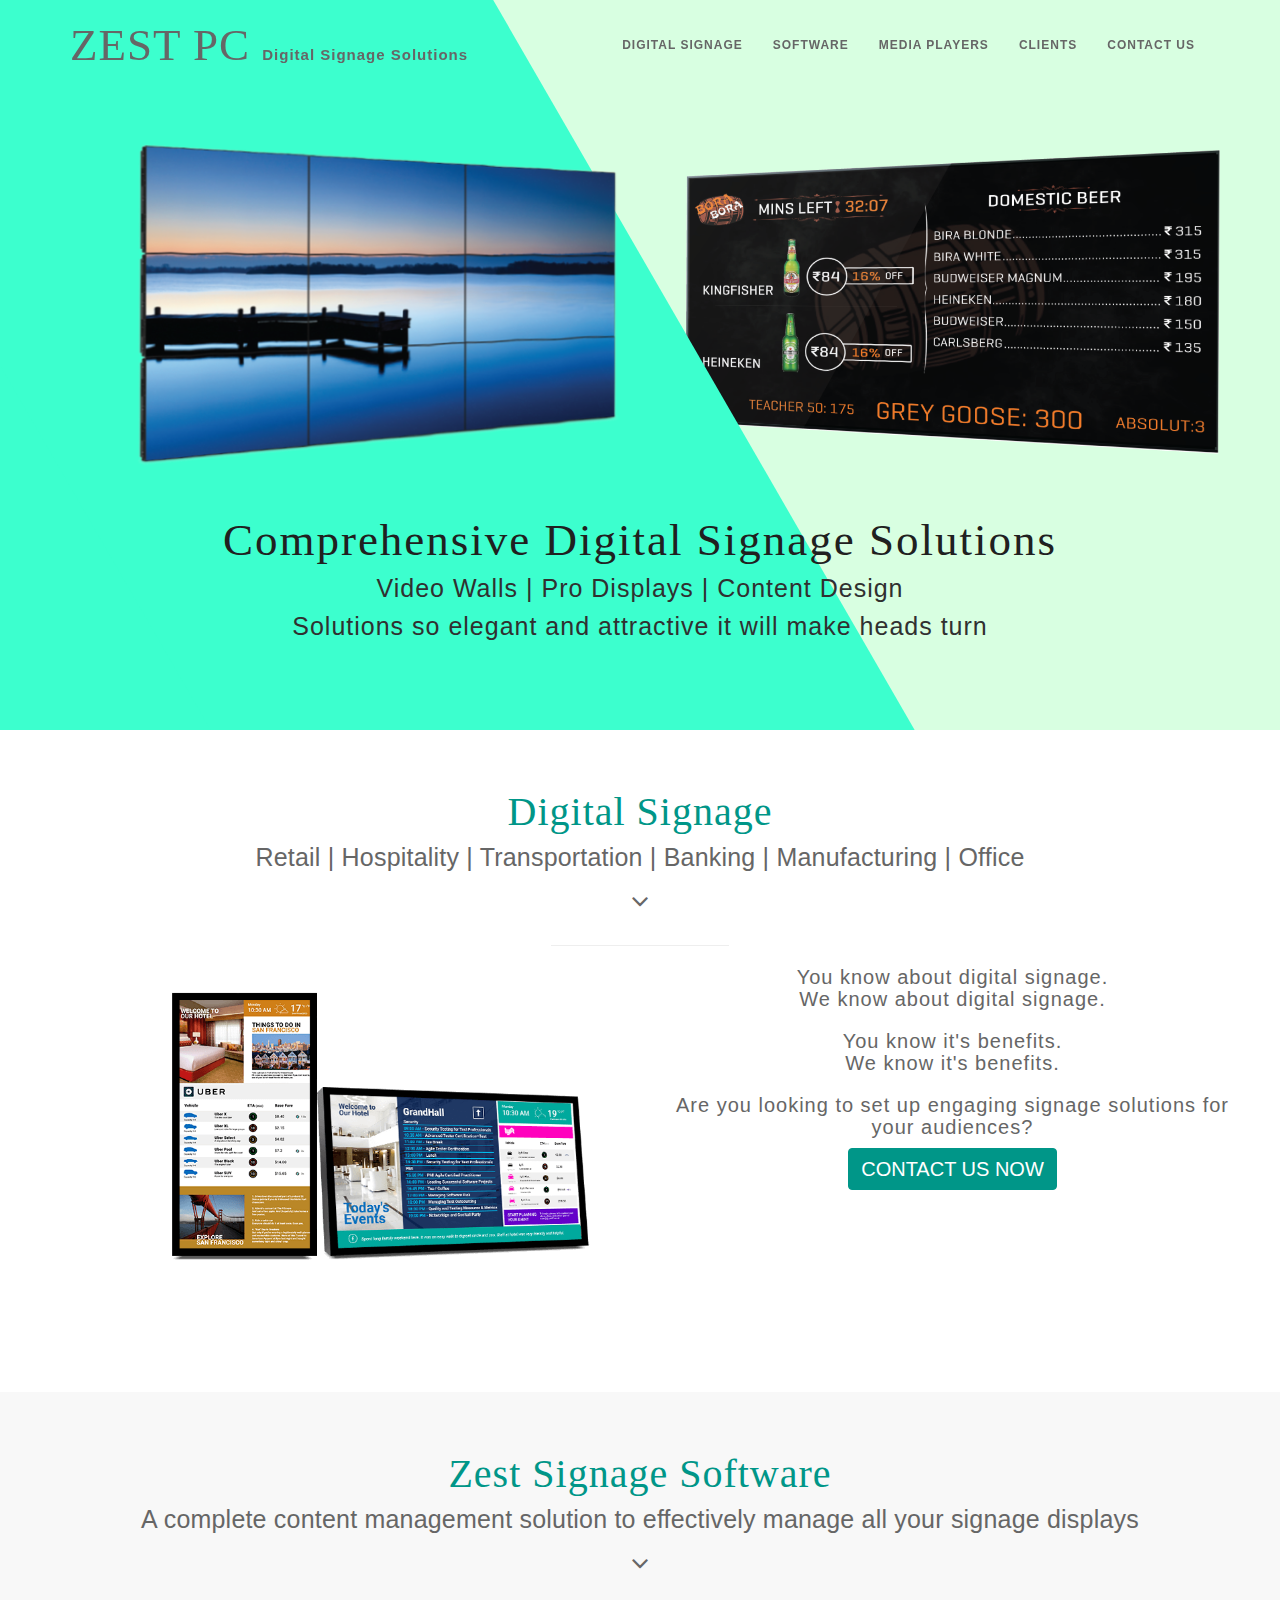
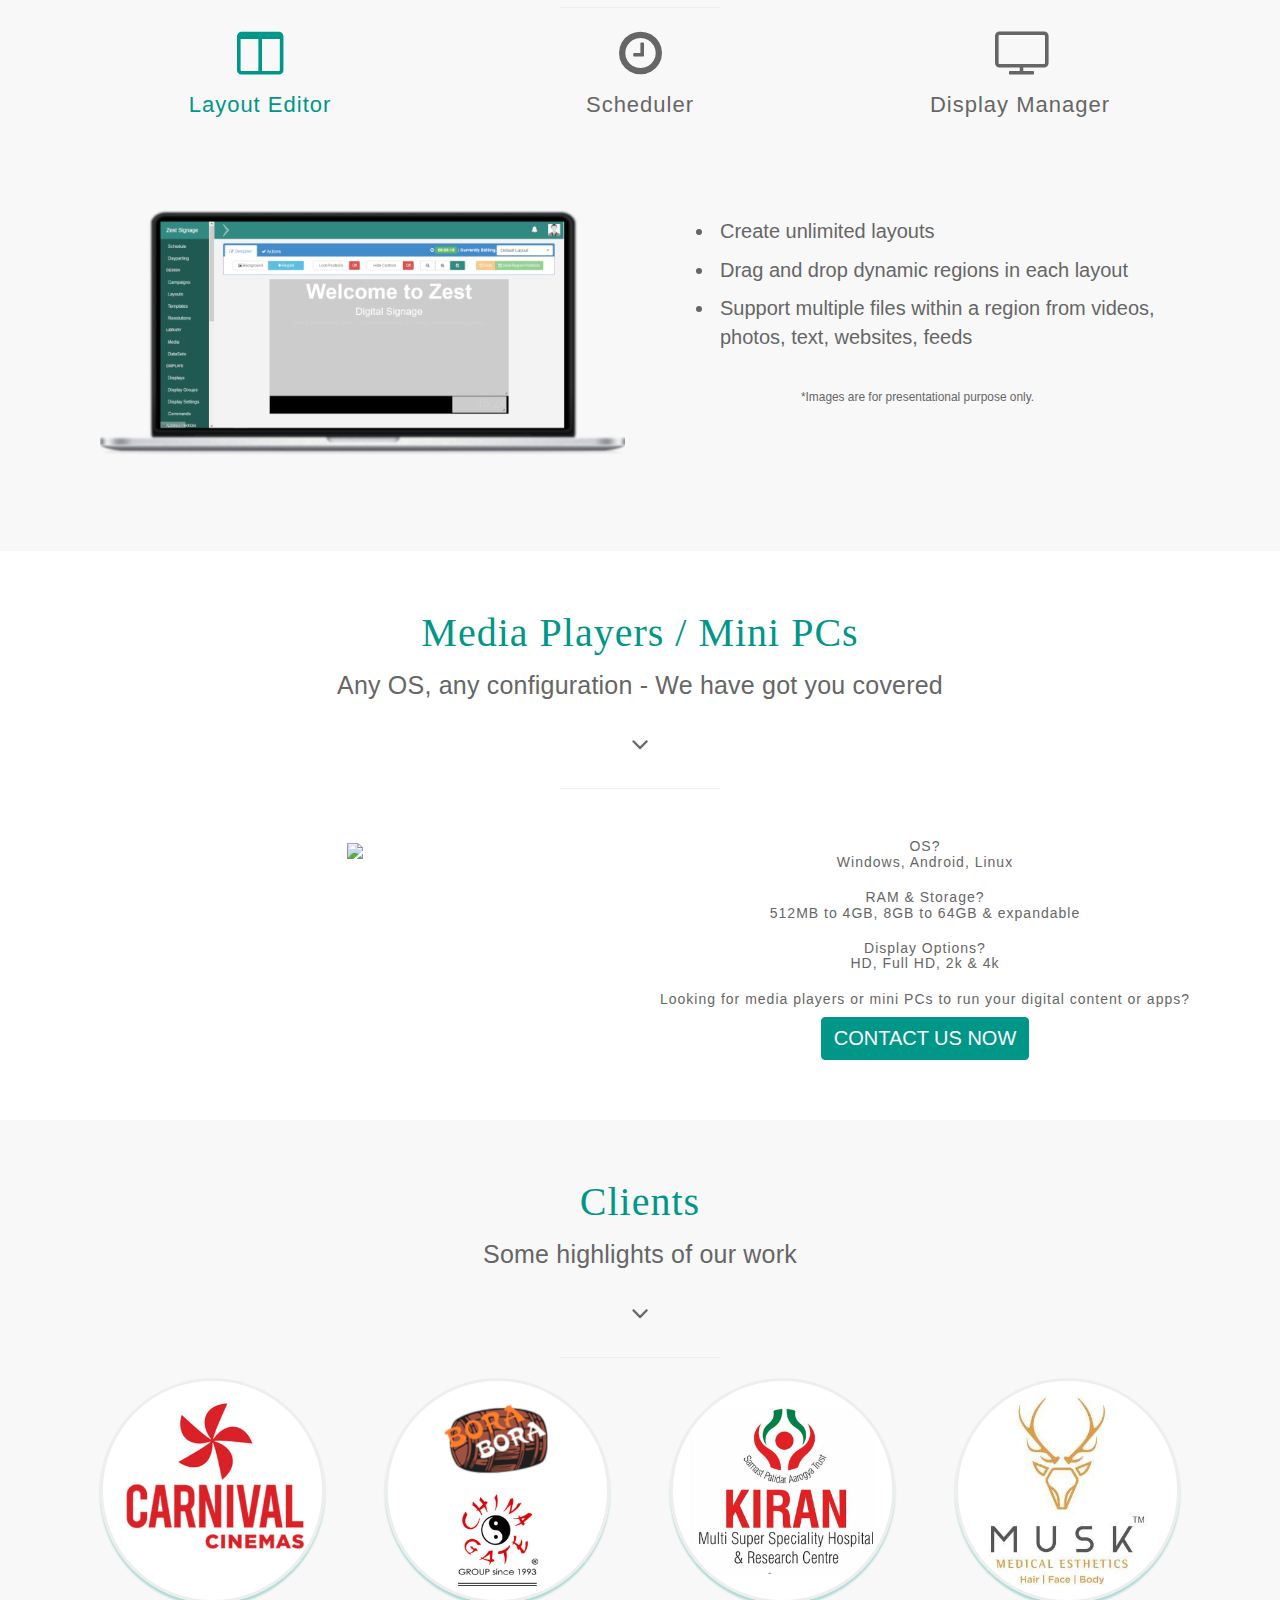
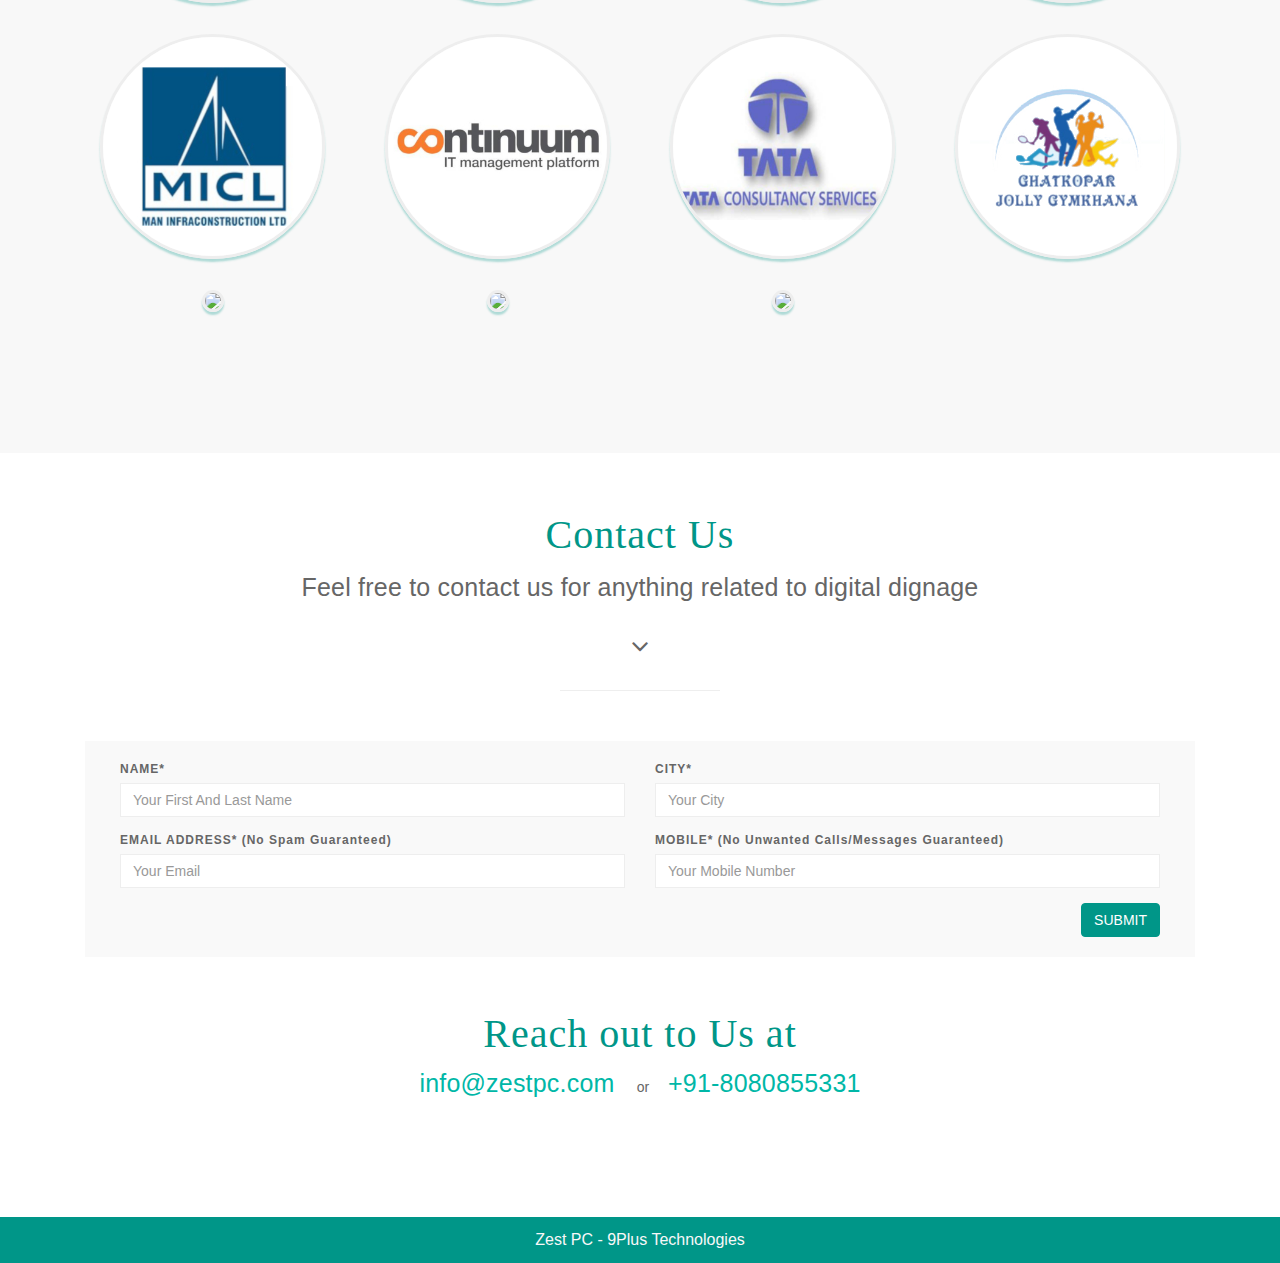
==== commit ac4efd3f: "css fix for brand images" ====
--- a/index.html
+++ b/index.html
@@ -14,8 +14,8 @@
     <meta property="og:url" content="http://zestpc.com/" />
     <!--<meta property="og:type"          content="website" />-->
     <meta property="og:title" content="Digital Signage, Media Player, Mini PC" />
-    <meta property="og:description" content="LED video walls, Digital signage service provider, digital signage software, all purpose media players and mini pc" />
-    <meta property="og:image" content="http://zestpc.com/img/og_image_1.png" />
+    <meta property="og:description" content="LED video walls, Digital signage service provider, digital signage software, all purpose media players and mini pcs" />
+    <meta property="og:image" content="http://zestpc.com/img/og_image_2.png" />
     <meta property="og:image:width" content="200" />
     <meta property="og:image:height" content="200" />
 
@@ -387,7 +387,7 @@
                 </div>
             </div>
             <div class="row marginbot-50">
-                <div class="col-sm-3">
+                <div class="col-sm-3 col-xs-6">
                     <div class="row">
                         <div class="col-xs-12 marginbot-30">
                             <img class="testimonial-image" src="img/Carnival.jpg">
@@ -397,10 +397,7 @@
                         </div>
                     </div>
                 </div>
-                <div class="col-xs-4 col-xs-offset-4 visible-xs">
-                    <hr class="marginbot-20">
-                </div>
-                <div class="col-sm-3">
+                <div class="col-sm-3 col-xs-6">
                     <div class="row">
                         <div class="col-xs-12 marginbot-30">
                             <img class="testimonial-image" src="img/bora_bora.png">
@@ -410,10 +407,7 @@
                         </div>
                     </div>
                 </div>
-                <div class="col-xs-4 col-xs-offset-4 visible-xs">
-                    <hr class="marginbot-20">
-                </div>
-                <div class="col-sm-3">
+                <div class="col-sm-3 col-xs-6">
                     <div class="row">
                         <div class="col-xs-12 marginbot-30">
                             <img class="testimonial-image" src="img/Kiran_Hospital.jpg">
@@ -423,7 +417,7 @@
                         </div>
                     </div>
                 </div>
-                <div class="col-sm-3">
+                <div class="col-sm-3 col-xs-6">
                     <div class="row">
                         <div class="col-xs-12 marginbot-30">
                             <img class="testimonial-image" src="img/Musk_Clinic.jpg">
@@ -433,7 +427,7 @@
                         </div>
                     </div>
                 </div>
-                <div class="col-sm-3">
+                <div class="col-sm-3 col-xs-6">
                     <div class="row">
                         <div class="col-xs-12 marginbot-30">
                             <img class="testimonial-image" src="img/micl.jpg">
@@ -443,7 +437,7 @@
                         </div>
                     </div>
                 </div>
-                <div class="col-sm-3">
+                <div class="col-sm-3 col-xs-6">
                     <div class="row">
                         <div class="col-xs-12 marginbot-30">
                             <img class="testimonial-image" src="img/continuum.jpg">
@@ -453,7 +447,7 @@
                         </div>
                     </div>
                 </div>
-                <div class="col-sm-3">
+                <div class="col-sm-3 col-xs-6">
                     <div class="row">
                         <div class="col-xs-12 marginbot-30">
                             <img class="testimonial-image" src="img/TCS.jpg">
@@ -463,10 +457,40 @@
                         </div>
                     </div>
                 </div>
-                <div class="col-sm-3">
+                <div class="col-sm-3 col-xs-6">
                     <div class="row">
                         <div class="col-xs-12 marginbot-30">
                             <img class="testimonial-image" src="img/Jolly_Gymkhana.jpg">
+                        </div>
+                        <div class="col-xs-12">
+                            
+                        </div>
+                    </div>
+                </div>
+                <div class="col-sm-3 col-xs-6">
+                    <div class="row">
+                        <div class="col-xs-12 marginbot-30">
+                            <img class="testimonial-image" src="img/Fever_FM.jpg">
+                        </div>
+                        <div class="col-xs-12">
+                            
+                        </div>
+                    </div>
+                </div>
+                <div class="col-sm-3 col-xs-6">
+                    <div class="row">
+                        <div class="col-xs-12 marginbot-30">
+                            <img class="testimonial-image" src="img/HT_Media.jpg">
+                        </div>
+                        <div class="col-xs-12">
+                            
+                        </div>
+                    </div>
+                </div>
+                <div class="col-sm-3 col-xs-6">
+                    <div class="row">
+                        <div class="col-xs-12 marginbot-30">
+                            <img class="testimonial-image" src="img/Raymond.jpg">
                         </div>
                         <div class="col-xs-12">
                             
